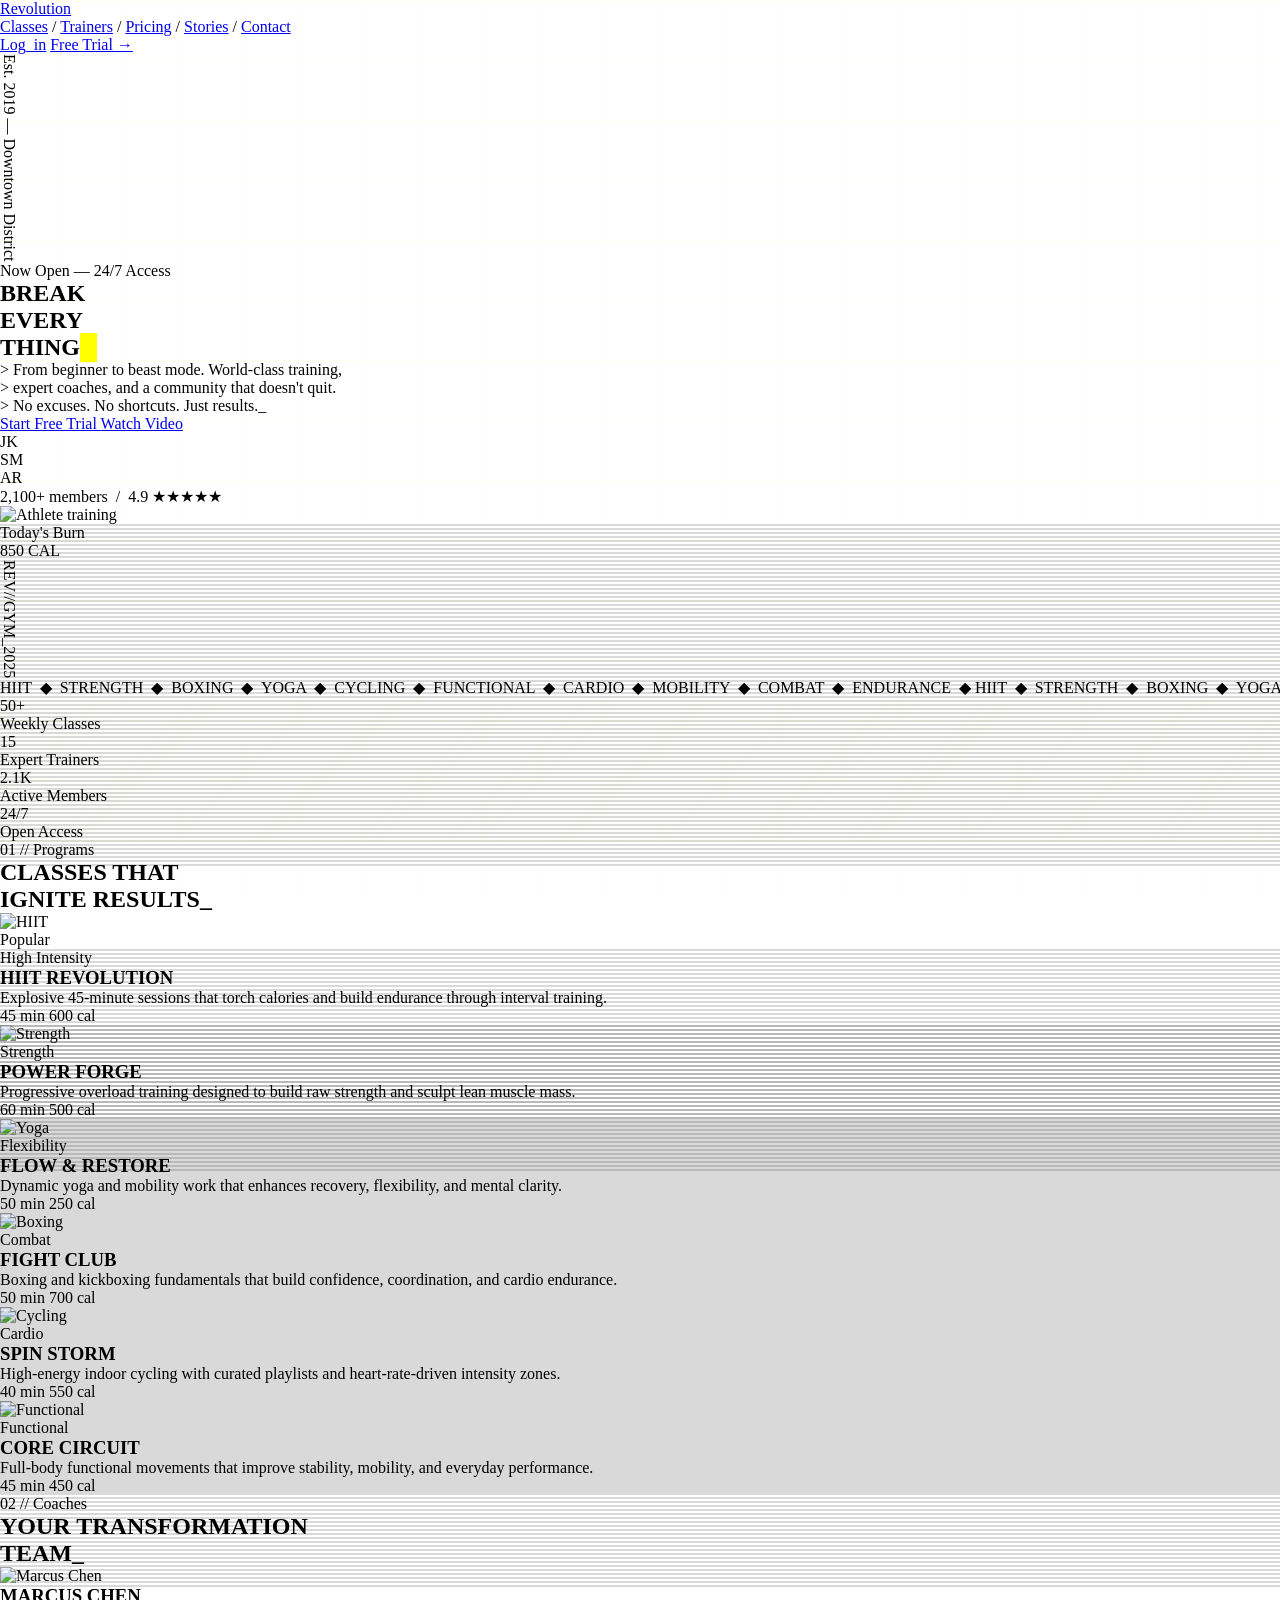
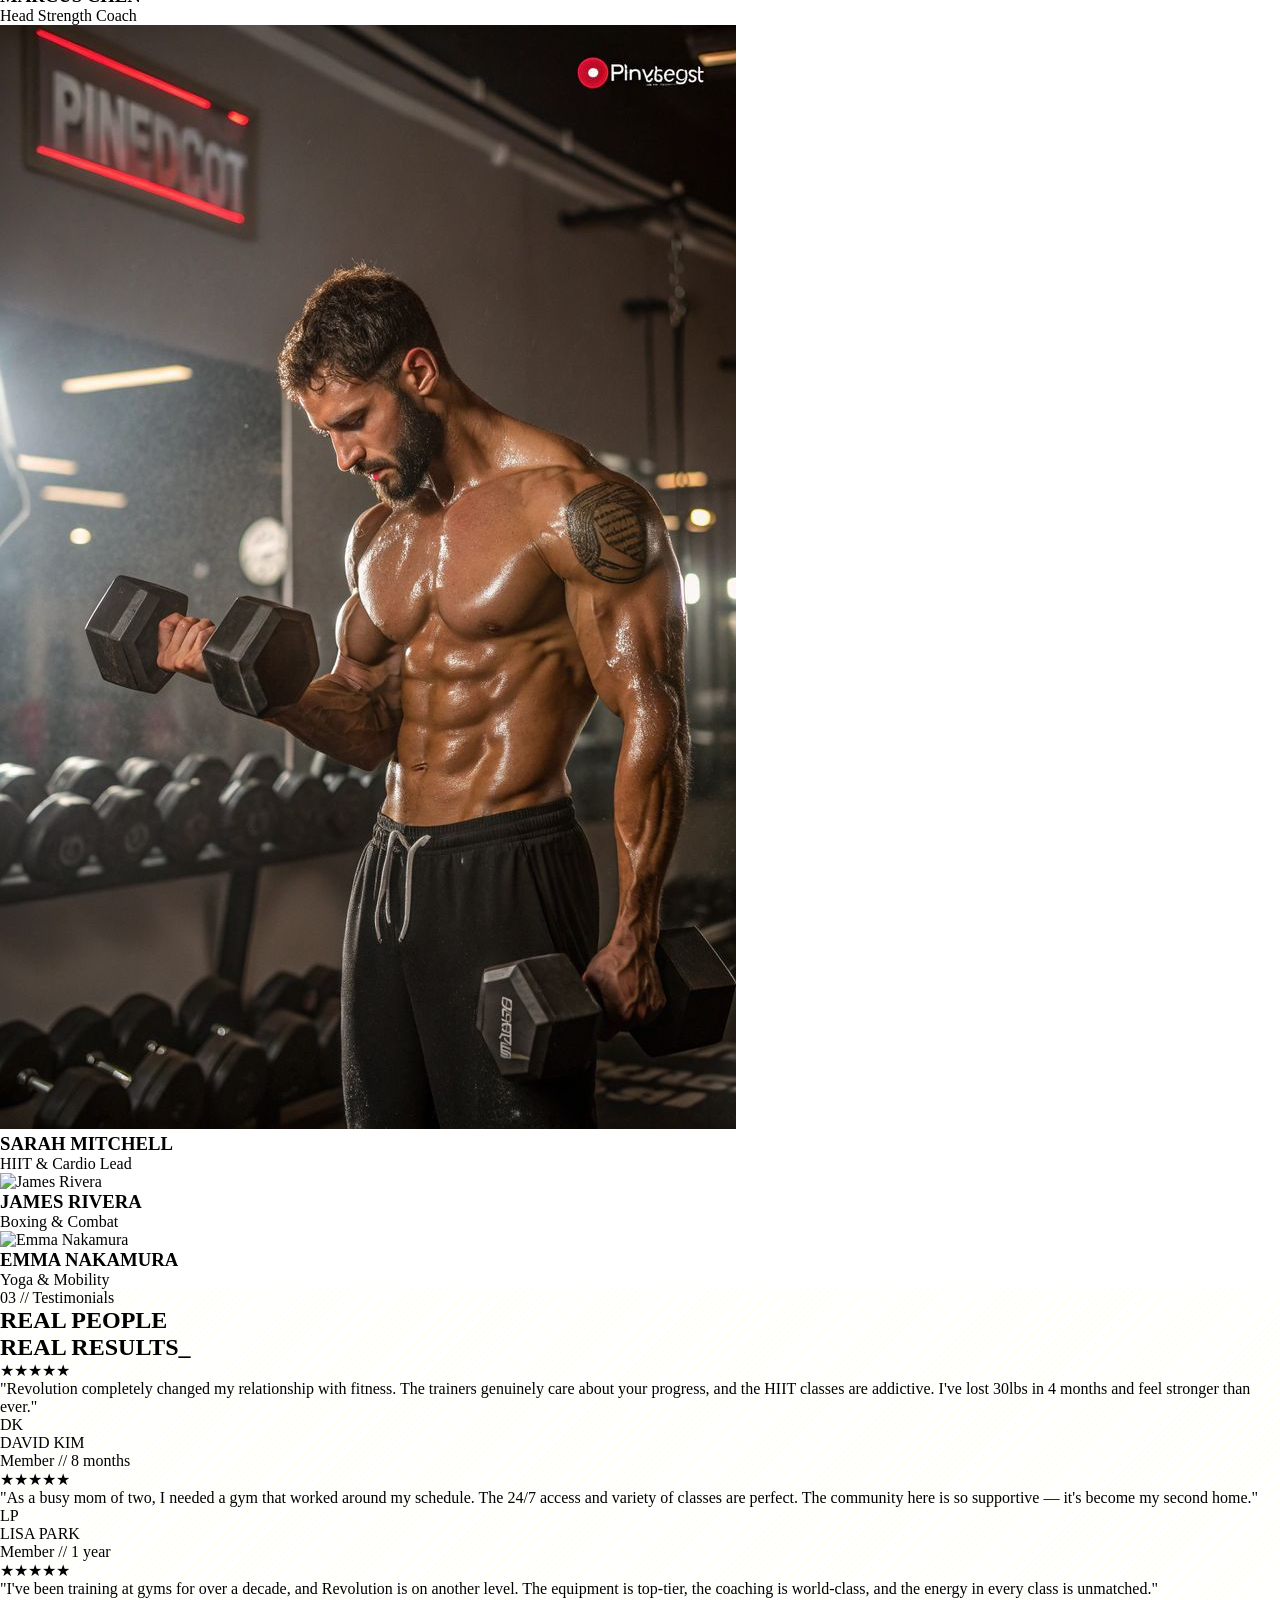
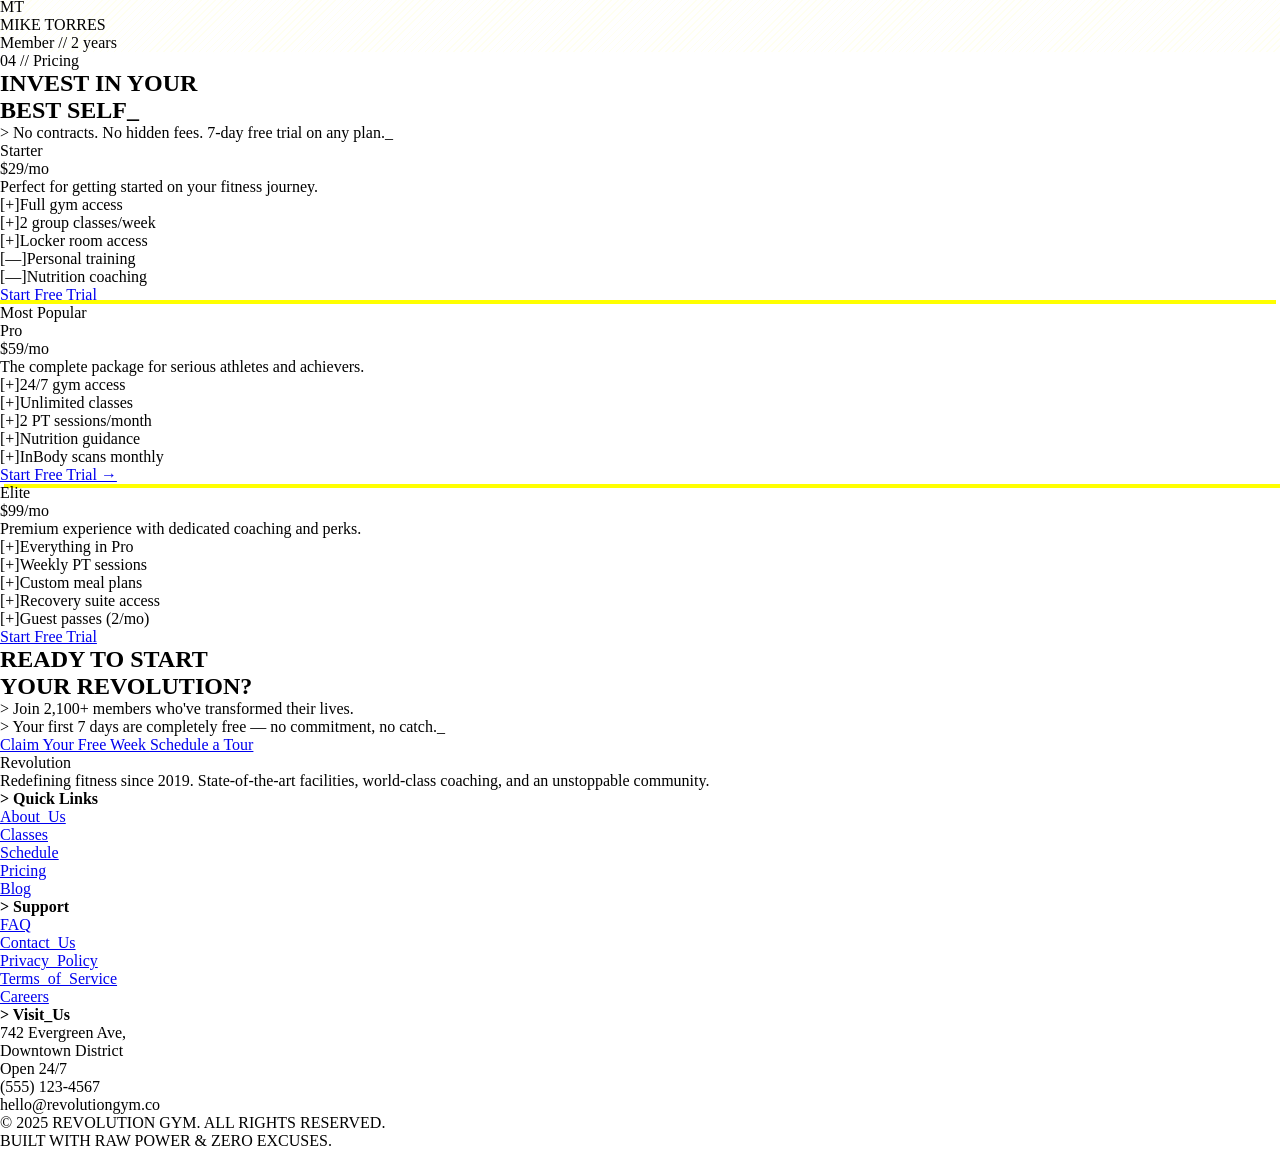
==== index.html @ 2f3276c0 "files pushed" ====
<!DOCTYPE html>
<html lang="en">

<head>
  <meta charset="UTF-8">
  <meta name="viewport" content="width=device-width, initial-scale=1.0">
  <title>REVOLUTION GYM — BREAK EVERYTHING</title>
  <script src="https://cdn.tailwindcss.com"></script>
  <script src="https://code.iconify.design/iconify-icon/1.0.7/iconify-icon.min.js"></script>
  <link href="https://fonts.googleapis.com/css2?family=IBM+Plex+Mono:wght@400;500;600;700&display=swap"
    rel="stylesheet">
  <link href="https://fonts.googleapis.com/css2?family=Archivo:wght@100;200;300;400;500;600;700;800;900&display=swap"
    rel="stylesheet">
  <script>
    tailwind.config = {
      theme: {
        extend: {
          fontFamily: {
            mono: ['"IBM Plex Mono"', 'Courier New', 'monospace'],
            archivo: ['Archivo', 'sans-serif'],
          },
          colors: {
            volt: '#FFFF00',
            voltDim: '#CCCC00',
            pureBlack: '#000000',
            hardWhite: '#FFFFFF',
            greyHard: '#888888',
            greyMid: '#444444',
            greyDark: '#1a1a1a',
            greyDarker: '#111111',
          }
        }
      }
    }
  </script>
  <link rel="stylesheet" href="brutal.css">
</head>

<body>
  <div class="min-h-screen bg-pureBlack font-mono text-hardWhite relative grid-overlay">

    <!-- NAV -->
    <nav class="fixed top-0 left-0 right-0 z-50 bg-pureBlack border-b-2 border-hardWhite">
      <div class="max-w-[1400px] mx-auto px-6 lg:px-8">
        <div class="flex items-center justify-between h-16">
          <a id="nav-logo-link" href="#" class="flex items-center gap-3 anim-slide-r relative z-10">
            <div class="w-8 h-8 bg-volt flex items-center justify-center">
              <iconify-icon icon="lucide:zap" class="text-pureBlack text-lg"></iconify-icon>
            </div>
            <span class="font-bold text-sm tracking-[0.2em] uppercase text-hardWhite">Revolution</span>
          </a>
          <div class="hidden md:flex items-center gap-0 anim-reveal delay-2 relative z-10">
            <a href="#classes"
              class="px-4 py-2 text-xs tracking-[0.15em] uppercase text-greyHard hover:text-volt transition-colors duration-0">Classes</a>
            <span class="text-greyMid">/</span>
            <a href="#trainers"
              class="px-4 py-2 text-xs tracking-[0.15em] uppercase text-greyHard hover:text-volt transition-colors duration-0">Trainers</a>
            <span class="text-greyMid">/</span>
            <a href="#pricing"
              class="px-4 py-2 text-xs tracking-[0.15em] uppercase text-greyHard hover:text-volt transition-colors duration-0">Pricing</a>
            <span class="text-greyMid">/</span>
            <a href="#testimonials"
              class="px-4 py-2 text-xs tracking-[0.15em] uppercase text-greyHard hover:text-volt transition-colors duration-0">Stories</a>
            <span class="text-greyMid">/</span>
            <a href="#contact"
              class="px-4 py-2 text-xs tracking-[0.15em] uppercase text-greyHard hover:text-volt transition-colors duration-0">Contact</a>
          </div>
          <div class="flex items-center gap-4 anim-reveal delay-3 relative z-10">
            <a href="#"
              class="hidden sm:inline text-xs tracking-[0.15em] uppercase text-greyHard hover:text-hardWhite">Log_in</a>
            <a href="enquiry.html"
              class="px-5 py-2 bg-volt text-pureBlack text-xs font-bold tracking-[0.15em] uppercase brutal-hover border-2 border-volt hover:border-hardWhite">Free
              Trial →</a>
          </div>
        </div>
      </div>
    </nav>

    <!-- HERO -->
    <section class="relative min-h-screen flex items-center pt-16 overflow-hidden">
      <div class="absolute top-20 right-0 w-[600px] h-[600px] border border-volt/10 rotate-45 pointer-events-none">
      </div>
      <div class="absolute top-40 right-20 w-[400px] h-[400px] border border-volt/5 rotate-45 pointer-events-none">
      </div>
      <div class="absolute bottom-0 left-0 w-full h-px bg-hardWhite"></div>
      <div class="absolute left-8 top-1/2 -translate-y-1/2 hidden xl:block anim-reveal delay-6 z-10">
        <p class="text-[10px] tracking-[0.3em] uppercase text-greyMid" style="writing-mode: vertical-lr;">Est. 2019 —
          Downtown District</p>
      </div>
      <div class="max-w-[1400px] mx-auto px-6 lg:px-8 w-full relative z-10">
        <div class="grid lg:grid-cols-12 gap-8 items-center min-h-[calc(100vh-64px)] py-16">
          <div class="lg:col-span-7 max-w-2xl">
            <div class="anim-reveal delay-1 inline-flex items-center gap-3 mb-10 border border-greyMid px-4 py-2">
              <span class="w-2 h-2 bg-volt"></span>
              <span class="text-[10px] font-medium text-greyHard tracking-[0.2em] uppercase">Now Open — 24/7
                Access</span>
            </div>
            <h1
              class="font-bold text-5xl md:text-6xl lg:text-[80px] leading-[0.9] tracking-tight mb-8 anim-reveal delay-2">
              BREAK<br><span class="text-volt">EVERY</span><br>THING<span class="cursor-blink"></span></h1>
            <p
              class="text-sm md:text-base text-greyHard leading-relaxed mb-10 max-w-lg anim-reveal delay-3 font-normal">
              &gt; From beginner to beast mode. World-class training,<br>&gt; expert coaches, and a community that
              doesn't quit.<br>&gt; No excuses. No shortcuts. Just results._</p>
            <div class="flex flex-wrap items-center gap-4 mb-16 anim-reveal delay-4">
              <a href="enquiry.html"
                class="group inline-flex items-center gap-3 px-8 py-4 bg-volt text-pureBlack font-bold text-sm tracking-[0.1em] uppercase border-2 border-volt brutal-hover">Start
                Free Trial <iconify-icon icon="lucide:arrow-right" class="text-lg"></iconify-icon></a>
              <a href="#"
                class="inline-flex items-center gap-3 px-8 py-4 bg-pureBlack text-hardWhite font-bold text-sm tracking-[0.1em] uppercase border-2 border-hardWhite brutal-hover"><iconify-icon
                  icon="lucide:play" class="text-lg"></iconify-icon> Watch Video</a>
            </div>
            <div class="anim-reveal delay-5 flex items-center gap-8">
              <div class="flex -space-x-2">
                <div
                  class="w-9 h-9 bg-volt text-pureBlack flex items-center justify-center text-[10px] font-bold border-2 border-pureBlack">
                  JK</div>
                <div
                  class="w-9 h-9 bg-hardWhite text-pureBlack flex items-center justify-center text-[10px] font-bold border-2 border-pureBlack">
                  SM</div>
                <div
                  class="w-9 h-9 bg-greyMid text-hardWhite flex items-center justify-center text-[10px] font-bold border-2 border-pureBlack">
                  AR</div>
              </div>
              <div class="border-l border-greyMid pl-6">
                <p class="text-xs text-greyHard"><span class="text-volt font-bold">2,100+</span> members &nbsp;/&nbsp;
                  <span class="text-hardWhite font-bold">4.9</span> ★★★★★</p>
              </div>
            </div>
          </div>
          <div class="lg:col-span-5 relative hidden lg:block anim-reveal delay-3">
            <div class="relative">
              <div class="relative w-full aspect-[3/4] border-2 border-hardWhite overflow-hidden scanline-img">
                <img src="https://images.unsplash.com/photo-1534438327276-14e5300c3a48?w=600&h=800&fit=crop&crop=center"
                  alt="Athlete training" class="w-full h-full object-cover grayscale contrast-125 brightness-90">
                <div class="absolute inset-0 bg-gradient-to-t from-pureBlack via-transparent to-transparent z-[1]">
                </div>
              </div>
              <div class="absolute -bottom-4 -left-8 bg-pureBlack border-2 border-volt p-5 z-10 anim-reveal delay-7">
                <p class="text-[10px] text-greyHard tracking-[0.2em] uppercase mb-1">Today's Burn</p>
                <p class="font-bold text-2xl text-volt tracking-tight">850 CAL</p>
                <div class="mt-3 h-1 bg-greyDark w-40">
                  <div class="h-full bg-volt w-3/4"></div>
                </div>
              </div>
              <div class="absolute -top-3 -right-3 w-8 h-8 border-t-2 border-r-2 border-volt z-10"></div>
              <div class="absolute -bottom-3 -left-3 w-8 h-8 border-b-2 border-l-2 border-volt z-10"></div>
              <div class="absolute top-6 -right-12 z-10" style="writing-mode: vertical-lr;">
                <p class="text-[9px] tracking-[0.3em] uppercase text-greyMid">REV//GYM_2025</p>
              </div>
            </div>
          </div>
        </div>
      </div>
    </section>

    <!-- MARQUEE -->
    <div class="border-y-2 border-hardWhite py-3 overflow-hidden bg-volt">
      <div class="marquee-track">
        <span class="text-pureBlack text-sm font-bold tracking-[0.2em] uppercase whitespace-nowrap px-8">HIIT
          &nbsp;◆&nbsp; STRENGTH &nbsp;◆&nbsp; BOXING &nbsp;◆&nbsp; YOGA &nbsp;◆&nbsp; CYCLING &nbsp;◆&nbsp; FUNCTIONAL
          &nbsp;◆&nbsp; CARDIO &nbsp;◆&nbsp; MOBILITY &nbsp;◆&nbsp; COMBAT &nbsp;◆&nbsp; ENDURANCE &nbsp;◆&nbsp;</span>
        <span class="text-pureBlack text-sm font-bold tracking-[0.2em] uppercase whitespace-nowrap px-8">HIIT
          &nbsp;◆&nbsp; STRENGTH &nbsp;◆&nbsp; BOXING &nbsp;◆&nbsp; YOGA &nbsp;◆&nbsp; CYCLING &nbsp;◆&nbsp; FUNCTIONAL
          &nbsp;◆&nbsp; CARDIO &nbsp;◆&nbsp; MOBILITY &nbsp;◆&nbsp; COMBAT &nbsp;◆&nbsp; ENDURANCE &nbsp;◆&nbsp;</span>
      </div>
    </div>

    <!-- STATS -->
    <section class="py-16 border-b-2 border-hardWhite stripe-pattern">
      <div class="max-w-[1400px] mx-auto px-6 lg:px-8">
        <div class="grid grid-cols-2 lg:grid-cols-4 gap-0">
          <div class="text-center py-6 border-r border-greyMid reveal-scroll">
            <p class="font-bold text-4xl lg:text-5xl text-volt tracking-tight">50+</p>
            <p class="text-[10px] text-greyHard mt-2 tracking-[0.2em] uppercase">Weekly Classes</p>
          </div>
          <div class="text-center py-6 lg:border-r border-greyMid reveal-scroll" style="transition-delay:0.1s">
            <p class="font-bold text-4xl lg:text-5xl text-hardWhite tracking-tight">15</p>
            <p class="text-[10px] text-greyHard mt-2 tracking-[0.2em] uppercase">Expert Trainers</p>
          </div>
          <div class="text-center py-6 border-r border-greyMid reveal-scroll" style="transition-delay:0.2s">
            <p class="font-bold text-4xl lg:text-5xl text-hardWhite tracking-tight">2.1K</p>
            <p class="text-[10px] text-greyHard mt-2 tracking-[0.2em] uppercase">Active Members</p>
          </div>
          <div class="text-center py-6 reveal-scroll" style="transition-delay:0.3s">
            <p class="font-bold text-4xl lg:text-5xl text-volt tracking-tight">24/7</p>
            <p class="text-[10px] text-greyHard mt-2 tracking-[0.2em] uppercase">Open Access</p>
          </div>
        </div>
      </div>
    </section>

    <!-- CLASSES -->
    <section id="classes" class="py-24 lg:py-32">
      <div class="max-w-[1400px] mx-auto px-6 lg:px-8">
        <div class="mb-16 reveal-scroll">
          <div class="flex items-center gap-4 mb-6">
            <div class="w-12 h-px bg-volt"></div>
            <p class="text-[10px] text-volt font-bold tracking-[0.3em] uppercase">01 // Programs</p>
          </div>
          <h2 class="font-bold text-4xl lg:text-5xl tracking-tight leading-[0.95]">CLASSES THAT<br><span
              class="text-volt">IGNITE RESULTS_</span></h2>
        </div>
        <div class="grid md:grid-cols-2 lg:grid-cols-3 gap-0">
          <div class="card-brutal border border-greyMid p-0 reveal-scroll group">
            <div class="relative h-48 overflow-hidden scanline-img"><img
                src="https://images.unsplash.com/photo-1534258936925-c58bed479fcb?w=500&h=300&fit=crop" alt="HIIT"
                class="w-full h-full object-cover grayscale group-hover:grayscale-0 transition-all duration-300 contrast-110">
              <div
                class="absolute top-0 left-0 bg-volt text-pureBlack text-[9px] font-bold tracking-[0.2em] uppercase px-3 py-1.5 z-10">
                Popular</div>
            </div>
            <div class="p-6">
              <div class="flex items-center gap-2 mb-3"><iconify-icon icon="lucide:zap"
                  class="text-volt text-sm"></iconify-icon><span
                  class="text-[10px] text-greyHard tracking-[0.15em] uppercase">High Intensity</span></div>
              <h3 class="font-bold text-lg tracking-tight mb-2">HIIT REVOLUTION</h3>
              <p class="text-xs text-greyHard leading-relaxed mb-5">Explosive 45-minute sessions that torch calories and
                build endurance through interval training.</p>
              <div class="flex items-center justify-between">
                <div class="flex items-center gap-4 text-[10px] text-greyMid"><span
                    class="flex items-center gap-1"><iconify-icon icon="lucide:clock" class="text-xs"></iconify-icon> 45
                    min</span><span class="flex items-center gap-1"><iconify-icon icon="lucide:flame"
                      class="text-xs"></iconify-icon> 600 cal</span></div><span
                  class="card-arrow w-7 h-7 border border-greyMid flex items-center justify-center"><iconify-icon
                    icon="lucide:arrow-right" class="text-xs"></iconify-icon></span>
              </div>
            </div>
          </div>
          <div class="card-brutal border border-greyMid p-0 reveal-scroll group" style="transition-delay:0.05s">
            <div class="relative h-48 overflow-hidden scanline-img"><img
                src="https://images.unsplash.com/photo-1517963879433-6ad2b056d712?w=500&h=300&fit=crop" alt="Strength"
                class="w-full h-full object-cover grayscale group-hover:grayscale-0 transition-all duration-300 contrast-110">
            </div>
            <div class="p-6">
              <div class="flex items-center gap-2 mb-3"><iconify-icon icon="lucide:dumbbell"
                  class="text-volt text-sm"></iconify-icon><span
                  class="text-[10px] text-greyHard tracking-[0.15em] uppercase">Strength</span></div>
              <h3 class="font-bold text-lg tracking-tight mb-2">POWER FORGE</h3>
              <p class="text-xs text-greyHard leading-relaxed mb-5">Progressive overload training designed to build raw
                strength and sculpt lean muscle mass.</p>
              <div class="flex items-center justify-between">
                <div class="flex items-center gap-4 text-[10px] text-greyMid"><span
                    class="flex items-center gap-1"><iconify-icon icon="lucide:clock" class="text-xs"></iconify-icon> 60
                    min</span><span class="flex items-center gap-1"><iconify-icon icon="lucide:flame"
                      class="text-xs"></iconify-icon> 500 cal</span></div><span
                  class="card-arrow w-7 h-7 border border-greyMid flex items-center justify-center"><iconify-icon
                    icon="lucide:arrow-right" class="text-xs"></iconify-icon></span>
              </div>
            </div>
          </div>
          <div class="card-brutal border border-greyMid p-0 reveal-scroll group" style="transition-delay:0.1s">
            <div class="relative h-48 overflow-hidden scanline-img"><img
                src="https://images.unsplash.com/photo-1518611012118-696072aa579a?w=500&h=300&fit=crop" alt="Yoga"
                class="w-full h-full object-cover grayscale group-hover:grayscale-0 transition-all duration-300 contrast-110">
            </div>
            <div class="p-6">
              <div class="flex items-center gap-2 mb-3"><iconify-icon icon="lucide:leaf"
                  class="text-volt text-sm"></iconify-icon><span
                  class="text-[10px] text-greyHard tracking-[0.15em] uppercase">Flexibility</span></div>
              <h3 class="font-bold text-lg tracking-tight mb-2">FLOW &amp; RESTORE</h3>
              <p class="text-xs text-greyHard leading-relaxed mb-5">Dynamic yoga and mobility work that enhances
                recovery, flexibility, and mental clarity.</p>
              <div class="flex items-center justify-between">
                <div class="flex items-center gap-4 text-[10px] text-greyMid"><span
                    class="flex items-center gap-1"><iconify-icon icon="lucide:clock" class="text-xs"></iconify-icon> 50
                    min</span><span class="flex items-center gap-1"><iconify-icon icon="lucide:flame"
                      class="text-xs"></iconify-icon> 250 cal</span></div><span
                  class="card-arrow w-7 h-7 border border-greyMid flex items-center justify-center"><iconify-icon
                    icon="lucide:arrow-right" class="text-xs"></iconify-icon></span>
              </div>
            </div>
          </div>
          <div class="card-brutal border border-greyMid p-0 reveal-scroll group" style="transition-delay:0.05s">
            <div class="relative h-48 overflow-hidden scanline-img"><img
                src="https://images.unsplash.com/photo-1549576490-b0b4831ef60a?w=500&h=300&fit=crop" alt="Boxing"
                class="w-full h-full object-cover grayscale group-hover:grayscale-0 transition-all duration-300 contrast-110">
            </div>
            <div class="p-6">
              <div class="flex items-center gap-2 mb-3"><iconify-icon icon="lucide:swords"
                  class="text-volt text-sm"></iconify-icon><span
                  class="text-[10px] text-greyHard tracking-[0.15em] uppercase">Combat</span></div>
              <h3 class="font-bold text-lg tracking-tight mb-2">FIGHT CLUB</h3>
              <p class="text-xs text-greyHard leading-relaxed mb-5">Boxing and kickboxing fundamentals that build
                confidence, coordination, and cardio endurance.</p>
              <div class="flex items-center justify-between">
                <div class="flex items-center gap-4 text-[10px] text-greyMid"><span
                    class="flex items-center gap-1"><iconify-icon icon="lucide:clock" class="text-xs"></iconify-icon> 50
                    min</span><span class="flex items-center gap-1"><iconify-icon icon="lucide:flame"
                      class="text-xs"></iconify-icon> 700 cal</span></div><span
                  class="card-arrow w-7 h-7 border border-greyMid flex items-center justify-center"><iconify-icon
                    icon="lucide:arrow-right" class="text-xs"></iconify-icon></span>
              </div>
            </div>
          </div>
          <div class="card-brutal border border-greyMid p-0 reveal-scroll group" style="transition-delay:0.1s">
            <div class="relative h-48 overflow-hidden scanline-img"><img
                src="https://images.unsplash.com/photo-1571019614242-c5c5dee9f50b?w=500&h=300&fit=crop" alt="Cycling"
                class="w-full h-full object-cover grayscale group-hover:grayscale-0 transition-all duration-300 contrast-110">
            </div>
            <div class="p-6">
              <div class="flex items-center gap-2 mb-3"><iconify-icon icon="lucide:bike"
                  class="text-volt text-sm"></iconify-icon><span
                  class="text-[10px] text-greyHard tracking-[0.15em] uppercase">Cardio</span></div>
              <h3 class="font-bold text-lg tracking-tight mb-2">SPIN STORM</h3>
              <p class="text-xs text-greyHard leading-relaxed mb-5">High-energy indoor cycling with curated playlists
                and heart-rate-driven intensity zones.</p>
              <div class="flex items-center justify-between">
                <div class="flex items-center gap-4 text-[10px] text-greyMid"><span
                    class="flex items-center gap-1"><iconify-icon icon="lucide:clock" class="text-xs"></iconify-icon> 40
                    min</span><span class="flex items-center gap-1"><iconify-icon icon="lucide:flame"
                      class="text-xs"></iconify-icon> 550 cal</span></div><span
                  class="card-arrow w-7 h-7 border border-greyMid flex items-center justify-center"><iconify-icon
                    icon="lucide:arrow-right" class="text-xs"></iconify-icon></span>
              </div>
            </div>
          </div>
          <div class="card-brutal border border-greyMid p-0 reveal-scroll group" style="transition-delay:0.15s">
            <div class="relative h-48 overflow-hidden scanline-img"><img
                src="https://images.unsplash.com/photo-1599058945522-28d584b6f0ff?w=500&h=300&fit=crop" alt="Functional"
                class="w-full h-full object-cover grayscale group-hover:grayscale-0 transition-all duration-300 contrast-110">
            </div>
            <div class="p-6">
              <div class="flex items-center gap-2 mb-3"><iconify-icon icon="lucide:target"
                  class="text-volt text-sm"></iconify-icon><span
                  class="text-[10px] text-greyHard tracking-[0.15em] uppercase">Functional</span></div>
              <h3 class="font-bold text-lg tracking-tight mb-2">CORE CIRCUIT</h3>
              <p class="text-xs text-greyHard leading-relaxed mb-5">Full-body functional movements that improve
                stability, mobility, and everyday performance.</p>
              <div class="flex items-center justify-between">
                <div class="flex items-center gap-4 text-[10px] text-greyMid"><span
                    class="flex items-center gap-1"><iconify-icon icon="lucide:clock" class="text-xs"></iconify-icon> 45
                    min</span><span class="flex items-center gap-1"><iconify-icon icon="lucide:flame"
                      class="text-xs"></iconify-icon> 450 cal</span></div><span
                  class="card-arrow w-7 h-7 border border-greyMid flex items-center justify-center"><iconify-icon
                    icon="lucide:arrow-right" class="text-xs"></iconify-icon></span>
              </div>
            </div>
          </div>
        </div>
      </div>
    </section>

    <!-- TRAINERS -->
    <section id="trainers" class="py-24 lg:py-32 border-t-2 border-hardWhite">
      <div class="max-w-[1400px] mx-auto px-6 lg:px-8">
        <div class="text-center mb-16 reveal-scroll">
          <div class="flex items-center justify-center gap-4 mb-6">
            <div class="w-12 h-px bg-volt"></div>
            <p class="text-[10px] text-volt font-bold tracking-[0.3em] uppercase">02 // Coaches</p>
            <div class="w-12 h-px bg-volt"></div>
          </div>
          <h2 class="font-bold text-4xl lg:text-5xl tracking-tight leading-[0.95]">YOUR TRANSFORMATION<br><span
              class="text-volt">TEAM_</span></h2>
        </div>
        <div class="grid md:grid-cols-2 lg:grid-cols-4 gap-0">
          <div class="trainer-brutal border border-greyMid reveal-scroll group">
            <div class="relative h-80 overflow-hidden"><img
                src="https://images.unsplash.com/photo-1567013127542-490d757e51fc?w=400&h=500&fit=crop"
                alt="Marcus Chen"
                class="w-full h-full object-cover grayscale group-hover:grayscale-0 transition-all duration-300 contrast-110">
              <div class="absolute inset-0 bg-gradient-to-t from-pureBlack via-pureBlack/40 to-transparent"></div>
              <div class="absolute bottom-0 left-0 right-0 p-5">
                <h3 class="trainer-name inline font-bold text-base tracking-tight px-1">MARCUS CHEN</h3>
                <p class="text-[10px] text-volt tracking-[0.15em] uppercase mt-2">Head Strength Coach</p>
              </div>
            </div>
          </div>
          <div class="trainer-brutal border border-greyMid reveal-scroll group" style="transition-delay:0.05s">
            <div class="relative h-80 overflow-hidden"><img src=temp.jpg alt="Sarah Mitchell"
                class="w-full h-full object-cover grayscale group-hover:grayscale-0 transition-all duration-300 contrast-110">
              <div class="absolute inset-0 bg-gradient-to-t from-pureBlack via-pureBlack/40 to-transparent"></div>
              <div class="absolute bottom-0 left-0 right-0 p-5">
                <h3 class="trainer-name inline font-bold text-base tracking-tight px-1">SARAH MITCHELL</h3>
                <p class="text-[10px] text-volt tracking-[0.15em] uppercase mt-2">HIIT &amp; Cardio Lead</p>
              </div>
            </div>
          </div>
          <div class="trainer-brutal border border-greyMid reveal-scroll group" style="transition-delay:0.1s">
            <div class="relative h-80 overflow-hidden"><img
                src="https://images.unsplash.com/photo-1583454110551-21f2fa2afe61?w=400&h=500&fit=crop"
                alt="James Rivera"
                class="w-full h-full object-cover grayscale group-hover:grayscale-0 transition-all duration-300 contrast-110">
              <div class="absolute inset-0 bg-gradient-to-t from-pureBlack via-pureBlack/40 to-transparent"></div>
              <div class="absolute bottom-0 left-0 right-0 p-5">
                <h3 class="trainer-name inline font-bold text-base tracking-tight px-1">JAMES RIVERA</h3>
                <p class="text-[10px] text-volt tracking-[0.15em] uppercase mt-2">Boxing &amp; Combat</p>
              </div>
            </div>
          </div>
          <div class="trainer-brutal border border-greyMid reveal-scroll group" style="transition-delay:0.15s">
            <div class="relative h-80 overflow-hidden"><img
                src="https://images.unsplash.com/photo-1594381898411-846e7d193883?w=400&h=500&fit=crop"
                alt="Emma Nakamura"
                class="w-full h-full object-cover grayscale group-hover:grayscale-0 transition-all duration-300 contrast-110">
              <div class="absolute inset-0 bg-gradient-to-t from-pureBlack via-pureBlack/40 to-transparent"></div>
              <div class="absolute bottom-0 left-0 right-0 p-5">
                <h3 class="trainer-name inline font-bold text-base tracking-tight px-1">EMMA NAKAMURA</h3>
                <p class="text-[10px] text-volt tracking-[0.15em] uppercase mt-2">Yoga &amp; Mobility</p>
              </div>
            </div>
          </div>
        </div>
      </div>
    </section>

    <!-- TESTIMONIALS -->
    <section id="testimonials" class="py-24 lg:py-32 border-t-2 border-hardWhite stripe-pattern">
      <div class="max-w-[1400px] mx-auto px-6 lg:px-8">
        <div class="text-center mb-16 reveal-scroll">
          <div class="flex items-center justify-center gap-4 mb-6">
            <div class="w-12 h-px bg-volt"></div>
            <p class="text-[10px] text-volt font-bold tracking-[0.3em] uppercase">03 // Testimonials</p>
            <div class="w-12 h-px bg-volt"></div>
          </div>
          <h2 class="font-bold text-4xl lg:text-5xl tracking-tight leading-[0.95]">REAL PEOPLE<br><span
              class="text-volt">REAL RESULTS_</span></h2>
        </div>
        <div class="grid md:grid-cols-3 gap-0">
          <div class="border border-greyMid p-8 reveal-scroll card-brutal">
            <div class="text-volt text-xs mb-5 tracking-widest">★★★★★</div>
            <p class="text-sm text-greyHard leading-relaxed mb-8">"Revolution completely changed my relationship with
              fitness. The trainers genuinely care about your progress, and the HIIT classes are addictive. <span
                class="text-hardWhite font-bold">I've lost 30lbs in 4 months</span> and feel stronger than ever."</p>
            <div class="border-t border-greyMid pt-5 flex items-center gap-3">
              <div class="w-10 h-10 bg-volt text-pureBlack flex items-center justify-center font-bold text-xs">DK</div>
              <div>
                <p class="font-bold text-sm">DAVID KIM</p>
                <p class="text-[10px] text-greyMid tracking-[0.1em] uppercase">Member // 8 months</p>
              </div>
            </div>
          </div>
          <div class="border border-greyMid p-8 reveal-scroll card-brutal" style="transition-delay:0.05s">
            <div class="text-volt text-xs mb-5 tracking-widest">★★★★★</div>
            <p class="text-sm text-greyHard leading-relaxed mb-8">"As a busy mom of two, I needed a gym that worked
              around my schedule. The 24/7 access and variety of classes are perfect. <span
                class="text-hardWhite font-bold">The community here is so supportive</span> — it's become my second
              home."</p>
            <div class="border-t border-greyMid pt-5 flex items-center gap-3">
              <div class="w-10 h-10 bg-hardWhite text-pureBlack flex items-center justify-center font-bold text-xs">LP
              </div>
              <div>
                <p class="font-bold text-sm">LISA PARK</p>
                <p class="text-[10px] text-greyMid tracking-[0.1em] uppercase">Member // 1 year</p>
              </div>
            </div>
          </div>
          <div class="border border-greyMid p-8 reveal-scroll card-brutal" style="transition-delay:0.1s">
            <div class="text-volt text-xs mb-5 tracking-widest">★★★★★</div>
            <p class="text-sm text-greyHard leading-relaxed mb-8">"I've been training at gyms for over a decade, and
              Revolution is on another level. <span class="text-hardWhite font-bold">The equipment is top-tier, the
                coaching is world-class</span>, and the energy in every class is unmatched."</p>
            <div class="border-t border-greyMid pt-5 flex items-center gap-3">
              <div class="w-10 h-10 bg-volt text-pureBlack flex items-center justify-center font-bold text-xs">MT</div>
              <div>
                <p class="font-bold text-sm">MIKE TORRES</p>
                <p class="text-[10px] text-greyMid tracking-[0.1em] uppercase">Member // 2 years</p>
              </div>
            </div>
          </div>
        </div>
      </div>
    </section>

    <!-- PRICING -->
    <section id="pricing" class="py-24 lg:py-32 border-t-2 border-hardWhite">
      <div class="max-w-[1400px] mx-auto px-6 lg:px-8">
        <div class="text-center mb-16 reveal-scroll">
          <div class="flex items-center justify-center gap-4 mb-6">
            <div class="w-12 h-px bg-volt"></div>
            <p class="text-[10px] text-volt font-bold tracking-[0.3em] uppercase">04 // Pricing</p>
            <div class="w-12 h-px bg-volt"></div>
          </div>
          <h2 class="font-bold text-4xl lg:text-5xl tracking-tight leading-[0.95]">INVEST IN YOUR<br><span
              class="text-volt">BEST SELF_</span></h2>
          <p class="text-sm text-greyHard mt-4">&gt; No contracts. No hidden fees. 7-day free trial on any plan._</p>
        </div>
        <div class="grid md:grid-cols-3 gap-0 max-w-5xl mx-auto">
          <div class="border border-greyMid p-8 flex flex-col reveal-scroll card-brutal">
            <div class="mb-6">
              <p class="text-[10px] font-bold text-greyMid tracking-[0.2em] uppercase mb-3">Starter</p>
              <div class="flex items-baseline gap-1"><span class="font-bold text-5xl tracking-tight">$29</span><span
                  class="text-greyMid text-sm">/mo</span></div>
            </div>
            <p class="text-xs text-greyHard mb-8">Perfect for getting started on your fitness journey.</p>
            <ul class="space-y-3 mb-10 flex-1">
              <li class="flex items-center gap-3 text-xs"><span class="text-volt font-bold">[+]</span><span
                  class="text-greyHard">Full gym access</span></li>
              <li class="flex items-center gap-3 text-xs"><span class="text-volt font-bold">[+]</span><span
                  class="text-greyHard">2 group classes/week</span></li>
              <li class="flex items-center gap-3 text-xs"><span class="text-volt font-bold">[+]</span><span
                  class="text-greyHard">Locker room access</span></li>
              <li class="flex items-center gap-3 text-xs"><span class="text-greyMid font-bold">[—]</span><span
                  class="text-greyMid">Personal training</span></li>
              <li class="flex items-center gap-3 text-xs"><span class="text-greyMid font-bold">[—]</span><span
                  class="text-greyMid">Nutrition coaching</span></li>
            </ul>
            <a href="enquiry.html"
              class="block text-center px-6 py-3.5 border-2 border-greyMid text-sm font-bold tracking-[0.1em] uppercase brutal-hover">Start
              Free Trial</a>
          </div>
          <div class="relative border-2 border-volt p-8 flex flex-col reveal-scroll popular-hard bg-greyDarker"
            style="transition-delay:0.05s">
            <div class="absolute -top-px left-0 right-0 h-1 bg-volt"></div>
            <div
              class="absolute -top-8 left-1/2 -translate-x-1/2 bg-volt text-pureBlack text-[9px] font-bold tracking-[0.2em] uppercase px-4 py-1.5">
              Most Popular</div>
            <div class="mb-6">
              <p class="text-[10px] font-bold text-volt tracking-[0.2em] uppercase mb-3">Pro</p>
              <div class="flex items-baseline gap-1"><span
                  class="font-bold text-5xl tracking-tight text-volt">$59</span><span
                  class="text-greyMid text-sm">/mo</span></div>
            </div>
            <p class="text-xs text-greyHard mb-8">The complete package for serious athletes and achievers.</p>
            <ul class="space-y-3 mb-10 flex-1">
              <li class="flex items-center gap-3 text-xs"><span class="text-volt font-bold">[+]</span><span
                  class="text-greyHard">24/7 gym access</span></li>
              <li class="flex items-center gap-3 text-xs"><span class="text-volt font-bold">[+]</span><span
                  class="text-greyHard">Unlimited classes</span></li>
              <li class="flex items-center gap-3 text-xs"><span class="text-volt font-bold">[+]</span><span
                  class="text-greyHard">2 PT sessions/month</span></li>
              <li class="flex items-center gap-3 text-xs"><span class="text-volt font-bold">[+]</span><span
                  class="text-greyHard">Nutrition guidance</span></li>
              <li class="flex items-center gap-3 text-xs"><span class="text-volt font-bold">[+]</span><span
                  class="text-greyHard">InBody scans monthly</span></li>
            </ul>
            <a href="enquiry.html"
              class="block text-center px-6 py-3.5 bg-volt text-pureBlack border-2 border-volt text-sm font-bold tracking-[0.1em] uppercase brutal-hover">Start
              Free Trial →</a>
          </div>
          <div class="border border-greyMid p-8 flex flex-col reveal-scroll card-brutal" style="transition-delay:0.1s">
            <div class="mb-6">
              <p class="text-[10px] font-bold text-greyMid tracking-[0.2em] uppercase mb-3">Elite</p>
              <div class="flex items-baseline gap-1"><span class="font-bold text-5xl tracking-tight">$99</span><span
                  class="text-greyMid text-sm">/mo</span></div>
            </div>
            <p class="text-xs text-greyHard mb-8">Premium experience with dedicated coaching and perks.</p>
            <ul class="space-y-3 mb-10 flex-1">
              <li class="flex items-center gap-3 text-xs"><span class="text-volt font-bold">[+]</span><span
                  class="text-greyHard">Everything in Pro</span></li>
              <li class="flex items-center gap-3 text-xs"><span class="text-volt font-bold">[+]</span><span
                  class="text-greyHard">Weekly PT sessions</span></li>
              <li class="flex items-center gap-3 text-xs"><span class="text-volt font-bold">[+]</span><span
                  class="text-greyHard">Custom meal plans</span></li>
              <li class="flex items-center gap-3 text-xs"><span class="text-volt font-bold">[+]</span><span
                  class="text-greyHard">Recovery suite access</span></li>
              <li class="flex items-center gap-3 text-xs"><span class="text-volt font-bold">[+]</span><span
                  class="text-greyHard">Guest passes (2/mo)</span></li>
            </ul>
            <a href="enquiry.html"
              class="block text-center px-6 py-3.5 border-2 border-greyMid text-sm font-bold tracking-[0.1em] uppercase brutal-hover">Start
              Free Trial</a>
          </div>
        </div>
      </div>
    </section>

    <!-- CTA -->
    <section id="contact" class="py-24 lg:py-32 border-t-2 border-hardWhite">
      <div class="max-w-[1400px] mx-auto px-6 lg:px-8">
        <div class="relative border-2 border-volt p-12 lg:p-20 reveal-scroll">
          <div class="absolute -top-2 -left-2 w-6 h-6 border-t-4 border-l-4 border-volt"></div>
          <div class="absolute -top-2 -right-2 w-6 h-6 border-t-4 border-r-4 border-volt"></div>
          <div class="absolute -bottom-2 -left-2 w-6 h-6 border-b-4 border-l-4 border-volt"></div>
          <div class="absolute -bottom-2 -right-2 w-6 h-6 border-b-4 border-r-4 border-volt"></div>
          <div class="text-center">
            <h2 class="font-bold text-3xl lg:text-6xl tracking-tight mb-4">READY TO START<br>YOUR <span
                class="text-volt">REVOLUTION</span>?</h2>
            <p class="text-sm text-greyHard max-w-xl mx-auto mb-10">&gt; Join 2,100+ members who've transformed their
              lives.<br>&gt; Your first 7 days are completely free — no commitment, no catch._</p>
            <div class="flex flex-wrap items-center justify-center gap-4">
              <a href="enquiry.html"
                class="inline-flex items-center gap-3 px-10 py-4 bg-volt text-pureBlack font-bold text-sm tracking-[0.1em] uppercase border-2 border-volt brutal-hover">Claim
                Your Free Week <iconify-icon icon="lucide:arrow-right" class="text-lg"></iconify-icon></a>
              <a href="#"
                class="inline-flex items-center gap-3 px-10 py-4 bg-pureBlack text-hardWhite font-bold text-sm tracking-[0.1em] uppercase border-2 border-hardWhite brutal-hover"><iconify-icon
                  icon="lucide:calendar" class="text-lg"></iconify-icon> Schedule a Tour</a>
            </div>
          </div>
        </div>
      </div>
    </section>

    <!-- FOOTER -->
    <footer class="border-t-2 border-hardWhite py-16">
      <div class="max-w-[1400px] mx-auto px-6 lg:px-8">
        <div class="grid md:grid-cols-2 lg:grid-cols-4 gap-10 mb-12">
          <div>
            <div class="flex items-center gap-3 mb-5">
              <div class="w-8 h-8 bg-volt flex items-center justify-center"><iconify-icon icon="lucide:zap"
                  class="text-pureBlack text-lg"></iconify-icon></div><span
                class="font-bold text-sm tracking-[0.2em] uppercase">Revolution</span>
            </div>
            <p class="text-xs text-greyMid leading-relaxed mb-5">Redefining fitness since 2019. State-of-the-art
              facilities, world-class coaching, and an unstoppable community.</p>
            <div class="flex gap-2">
              <a href="#"
                class="w-8 h-8 border border-greyMid flex items-center justify-center brutal-hover"><iconify-icon
                  icon="lucide:instagram" class="text-xs"></iconify-icon></a>
              <a href="#"
                class="w-8 h-8 border border-greyMid flex items-center justify-center brutal-hover"><iconify-icon
                  icon="lucide:twitter" class="text-xs"></iconify-icon></a>
              <a href="#"
                class="w-8 h-8 border border-greyMid flex items-center justify-center brutal-hover"><iconify-icon
                  icon="lucide:youtube" class="text-xs"></iconify-icon></a>
              <a href="#"
                class="w-8 h-8 border border-greyMid flex items-center justify-center brutal-hover"><iconify-icon
                  icon="lucide:music" class="text-xs"></iconify-icon></a>
            </div>
          </div>
          <div>
            <h4 class="font-bold text-[10px] tracking-[0.2em] uppercase mb-5 text-volt">&gt; Quick Links</h4>
            <ul class="space-y-2.5">
              <li><a href="#" class="text-xs text-greyMid hover:text-volt transition-colors duration-0">About_Us</a>
              </li>
              <li><a href="#classes"
                  class="text-xs text-greyMid hover:text-volt transition-colors duration-0">Classes</a></li>
              <li><a href="#" class="text-xs text-greyMid hover:text-volt transition-colors duration-0">Schedule</a>
              </li>
              <li><a href="#pricing"
                  class="text-xs text-greyMid hover:text-volt transition-colors duration-0">Pricing</a></li>
              <li><a href="#" class="text-xs text-greyMid hover:text-volt transition-colors duration-0">Blog</a></li>
            </ul>
          </div>
          <div>
            <h4 class="font-bold text-[10px] tracking-[0.2em] uppercase mb-5 text-volt">&gt; Support</h4>
            <ul class="space-y-2.5">
              <li><a href="#" class="text-xs text-greyMid hover:text-volt transition-colors duration-0">FAQ</a></li>
              <li><a href="#" class="text-xs text-greyMid hover:text-volt transition-colors duration-0">Contact_Us</a>
              </li>
              <li><a href="#"
                  class="text-xs text-greyMid hover:text-volt transition-colors duration-0">Privacy_Policy</a></li>
              <li><a href="#"
                  class="text-xs text-greyMid hover:text-volt transition-colors duration-0">Terms_of_Service</a></li>
              <li><a href="#" class="text-xs text-greyMid hover:text-volt transition-colors duration-0">Careers</a></li>
            </ul>
          </div>
          <div>
            <h4 class="font-bold text-[10px] tracking-[0.2em] uppercase mb-5 text-volt">&gt; Visit_Us</h4>
            <ul class="space-y-3 text-xs text-greyMid">
              <li class="flex items-start gap-2.5"><iconify-icon icon="lucide:map-pin"
                  class="text-volt mt-0.5 flex-shrink-0"></iconify-icon><span>742 Evergreen Ave,<br>Downtown
                  District</span></li>
              <li class="flex items-center gap-2.5"><iconify-icon icon="lucide:clock"
                  class="text-volt flex-shrink-0"></iconify-icon><span>Open 24/7</span></li>
              <li class="flex items-center gap-2.5"><iconify-icon icon="lucide:phone"
                  class="text-volt flex-shrink-0"></iconify-icon><span>(555) 123-4567</span></li>
              <li class="flex items-center gap-2.5"><iconify-icon icon="lucide:mail"
                  class="text-volt flex-shrink-0"></iconify-icon><span>hello@revolutiongym.co</span></li>
            </ul>
          </div>
        </div>
        <div class="pt-8 border-t border-greyMid flex flex-col sm:flex-row items-center justify-between gap-4">
          <p class="text-[10px] text-greyMid tracking-[0.1em]">&copy; 2025 REVOLUTION GYM. ALL RIGHTS RESERVED.</p>
          <p class="text-[10px] text-greyMid tracking-[0.1em]">BUILT WITH RAW POWER &amp; ZERO EXCUSES.</p>
        </div>
      </div>
    </footer>

  </div>
  <script>
    const observer = new IntersectionObserver((entries) => {
      entries.forEach((entry) => { if (entry.isIntersecting) { entry.target.classList.add('visible'); } });
    }, { threshold: 0.08, rootMargin: '0px 0px -40px 0px' });
    document.querySelectorAll('.reveal-scroll').forEach(el => observer.observe(el));
  </script>
</body>

</html>
---- brutal.css ----
* { margin: 0; padding: 0; box-sizing: border-box; }
html { scroll-behavior: smooth; }
::selection { background: #FFFF00; color: #000000; }
::-webkit-scrollbar { width: 6px; }
::-webkit-scrollbar-track { background: #000; }
::-webkit-scrollbar-thumb { background: #FFFF00; }

@keyframes hardReveal { from { opacity: 0; transform: translateY(30px); } to { opacity: 1; transform: translateY(0); } }
@keyframes hardSlideRight { from { opacity: 0; transform: translateX(-40px); } to { opacity: 1; transform: translateX(0); } }
@keyframes blink { 0%, 100% { opacity: 1; } 50% { opacity: 0; } }
@keyframes marquee { 0% { transform: translateX(0); } 100% { transform: translateX(-50%); } }
@keyframes scanline { 0% { top: -100%; } 100% { top: 100%; } }

.anim-reveal { animation: hardReveal 0.5s cubic-bezier(0,0,0.2,1) forwards; opacity: 0; }
.anim-slide-r { animation: hardSlideRight 0.5s cubic-bezier(0,0,0.2,1) forwards; opacity: 0; }
.delay-1 { animation-delay: 0.1s; } .delay-2 { animation-delay: 0.2s; } .delay-3 { animation-delay: 0.3s; }
.delay-4 { animation-delay: 0.4s; } .delay-5 { animation-delay: 0.5s; } .delay-6 { animation-delay: 0.6s; }
.delay-7 { animation-delay: 0.7s; } .delay-8 { animation-delay: 0.8s; } .delay-9 { animation-delay: 0.9s; }

.cursor-blink::after { content: '█'; animation: blink 1s step-end infinite; color: #FFFF00; }
.marquee-track { display: flex; width: max-content; animation: marquee 20s linear infinite; }
.brutal-hover { transition: none; }
.brutal-hover:hover { background: #FFFF00 !important; color: #000000 !important; }
.card-brutal { transition: border-color 0s; }
.card-brutal:hover { border-color: #FFFF00 !important; }
.card-brutal:hover .card-arrow { background: #FFFF00 !important; color: #000 !important; }
.trainer-brutal:hover .trainer-name { background: #FFFF00; color: #000; }
.reveal-scroll { opacity: 0; transform: translateY(30px); transition: opacity 0.4s cubic-bezier(0,0,0.2,1), transform 0.4s cubic-bezier(0,0,0.2,1); }
.reveal-scroll.visible { opacity: 1; transform: translateY(0); }

.stripe-pattern {
  background-image: repeating-linear-gradient(-45deg, transparent, transparent 4px, rgba(255,255,0,0.06) 4px, rgba(255,255,0,0.06) 5px);
}
.grid-overlay::before {
  content: ''; position: absolute; inset: 0;
  background-image: linear-gradient(rgba(255,255,0,0.03) 1px, transparent 1px), linear-gradient(90deg, rgba(255,255,0,0.03) 1px, transparent 1px);
  background-size: 60px 60px; pointer-events: none; z-index: 1;
}
.scanline-img::after {
  content: ''; position: absolute; left: 0; right: 0; height: 200%;
  background: repeating-linear-gradient(0deg, transparent, transparent 2px, rgba(0,0,0,0.15) 2px, rgba(0,0,0,0.15) 4px);
  pointer-events: none; z-index: 2; animation: scanline 8s linear infinite;
}
.popular-hard { box-shadow: 4px 4px 0px #FFFF00, -4px -4px 0px #FFFF00; }
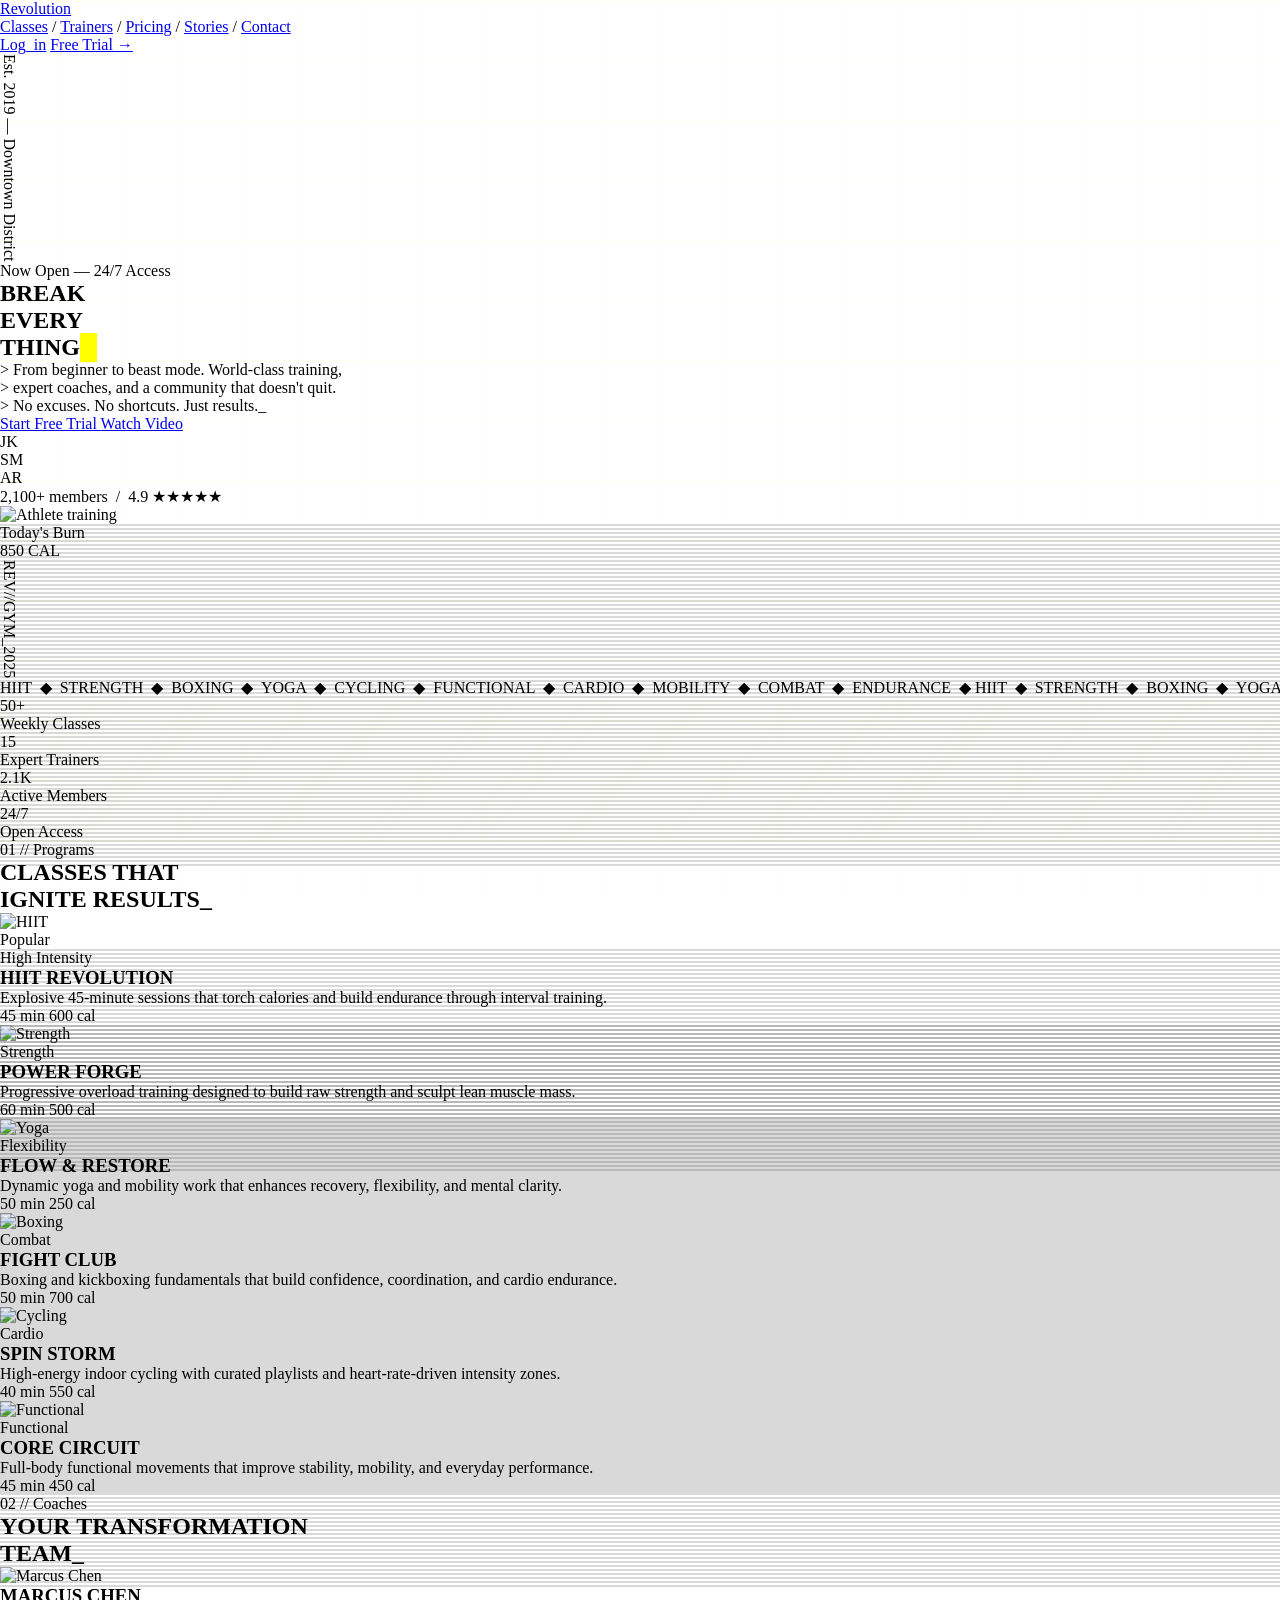
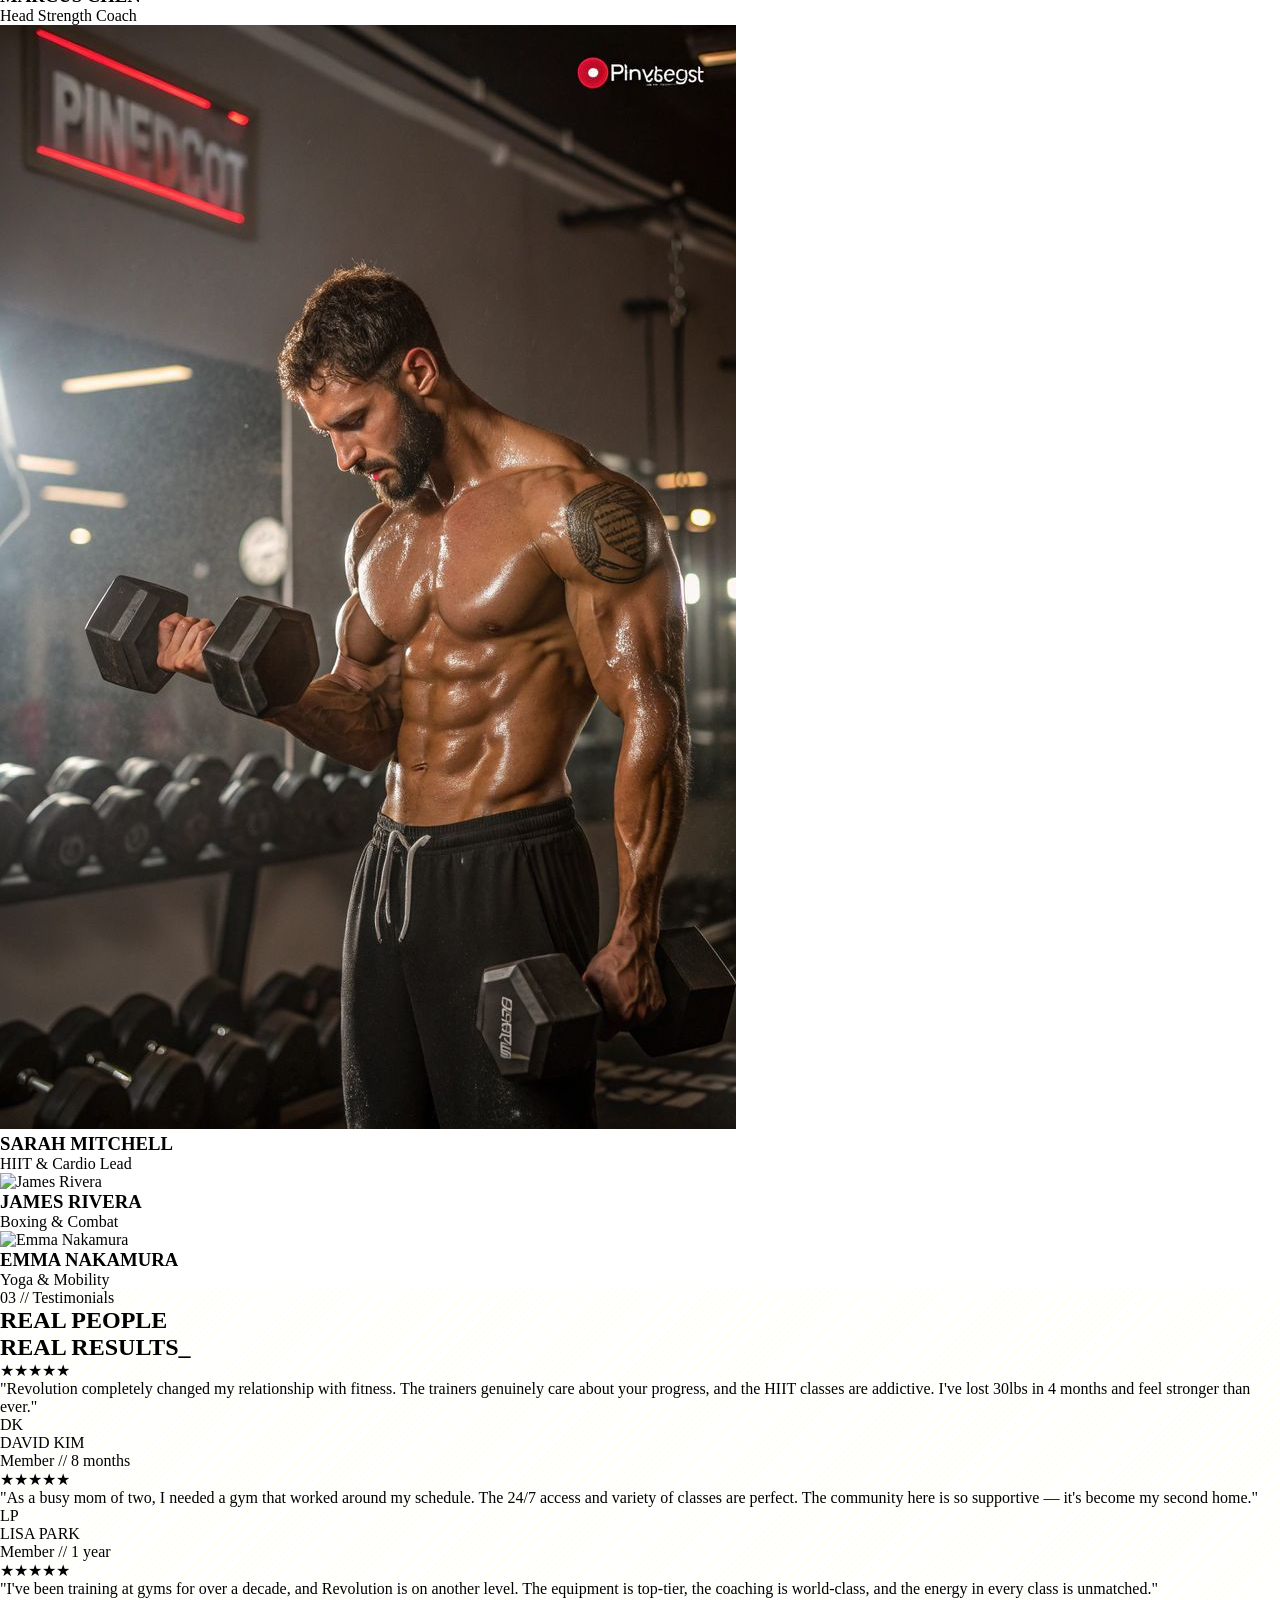
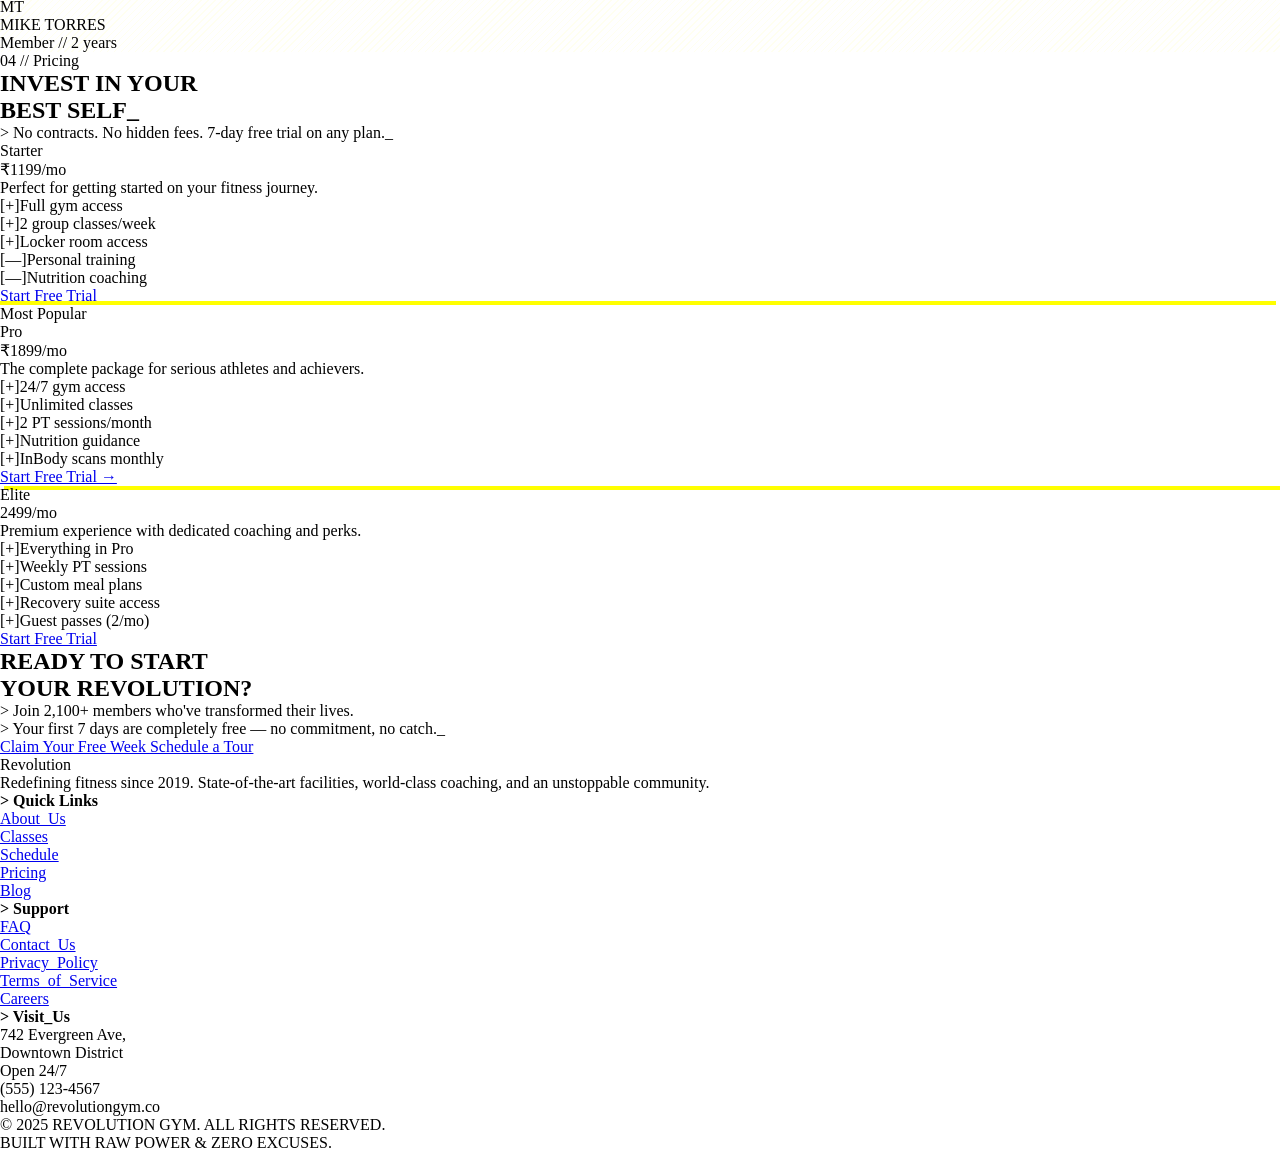
==== commit ed2c95bf: "Update pricing from USD to INR in index.html" ====
--- a/index.html
+++ b/index.html
@@ -479,7 +479,7 @@
           <div class="border border-greyMid p-8 flex flex-col reveal-scroll card-brutal">
             <div class="mb-6">
               <p class="text-[10px] font-bold text-greyMid tracking-[0.2em] uppercase mb-3">Starter</p>
-              <div class="flex items-baseline gap-1"><span class="font-bold text-5xl tracking-tight">$29</span><span
+              <div class="flex items-baseline gap-1"><span class="font-bold text-5xl tracking-tight">₹1199</span><span
                   class="text-greyMid text-sm">/mo</span></div>
             </div>
             <p class="text-xs text-greyHard mb-8">Perfect for getting started on your fitness journey.</p>
@@ -508,7 +508,7 @@
             <div class="mb-6">
               <p class="text-[10px] font-bold text-volt tracking-[0.2em] uppercase mb-3">Pro</p>
               <div class="flex items-baseline gap-1"><span
-                  class="font-bold text-5xl tracking-tight text-volt">$59</span><span
+                  class="font-bold text-5xl tracking-tight text-volt">₹1899</span><span
                   class="text-greyMid text-sm">/mo</span></div>
             </div>
             <p class="text-xs text-greyHard mb-8">The complete package for serious athletes and achievers.</p>
@@ -531,7 +531,7 @@
           <div class="border border-greyMid p-8 flex flex-col reveal-scroll card-brutal" style="transition-delay:0.1s">
             <div class="mb-6">
               <p class="text-[10px] font-bold text-greyMid tracking-[0.2em] uppercase mb-3">Elite</p>
-              <div class="flex items-baseline gap-1"><span class="font-bold text-5xl tracking-tight">$99</span><span
+              <div class="flex items-baseline gap-1"><span class="font-bold text-5xl tracking-tight">2499</span><span
                   class="text-greyMid text-sm">/mo</span></div>
             </div>
             <p class="text-xs text-greyHard mb-8">Premium experience with dedicated coaching and perks.</p>
@@ -666,4 +666,4 @@
   </script>
 </body>
 
-</html>+</html>
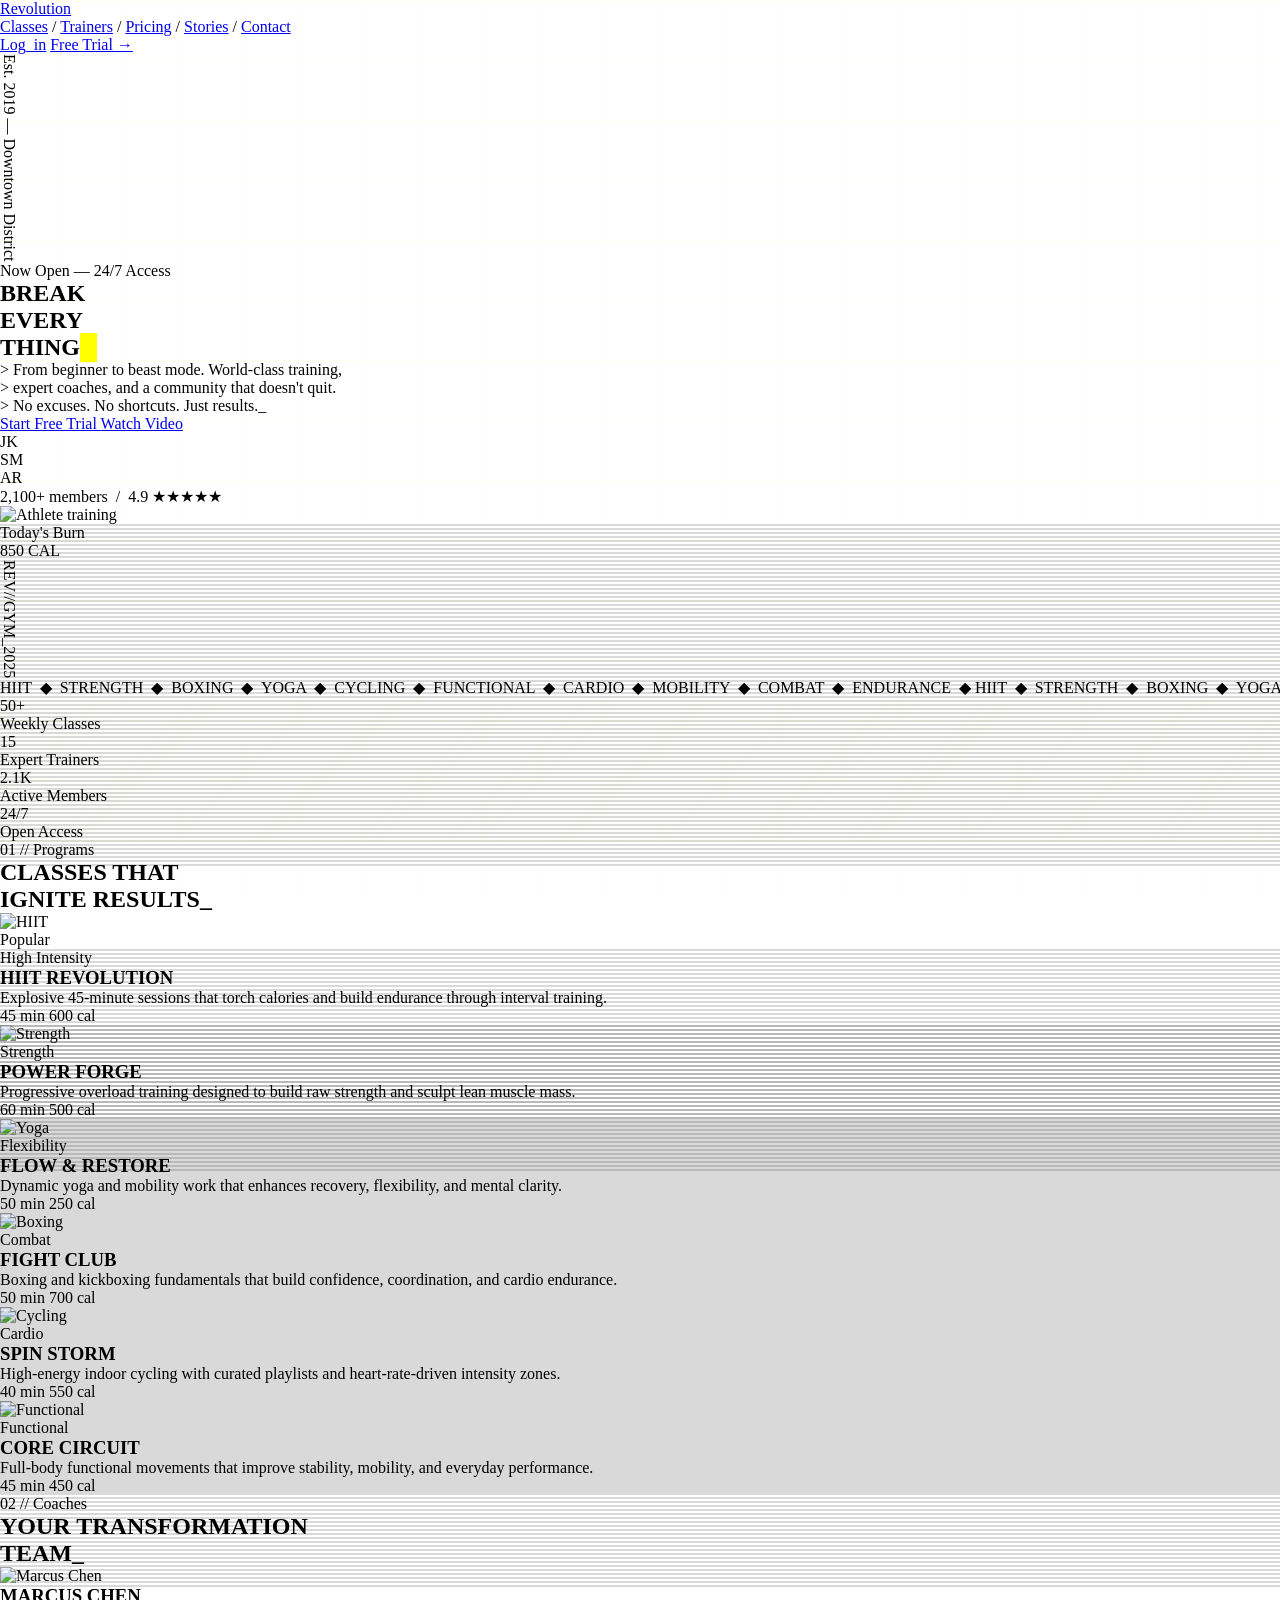
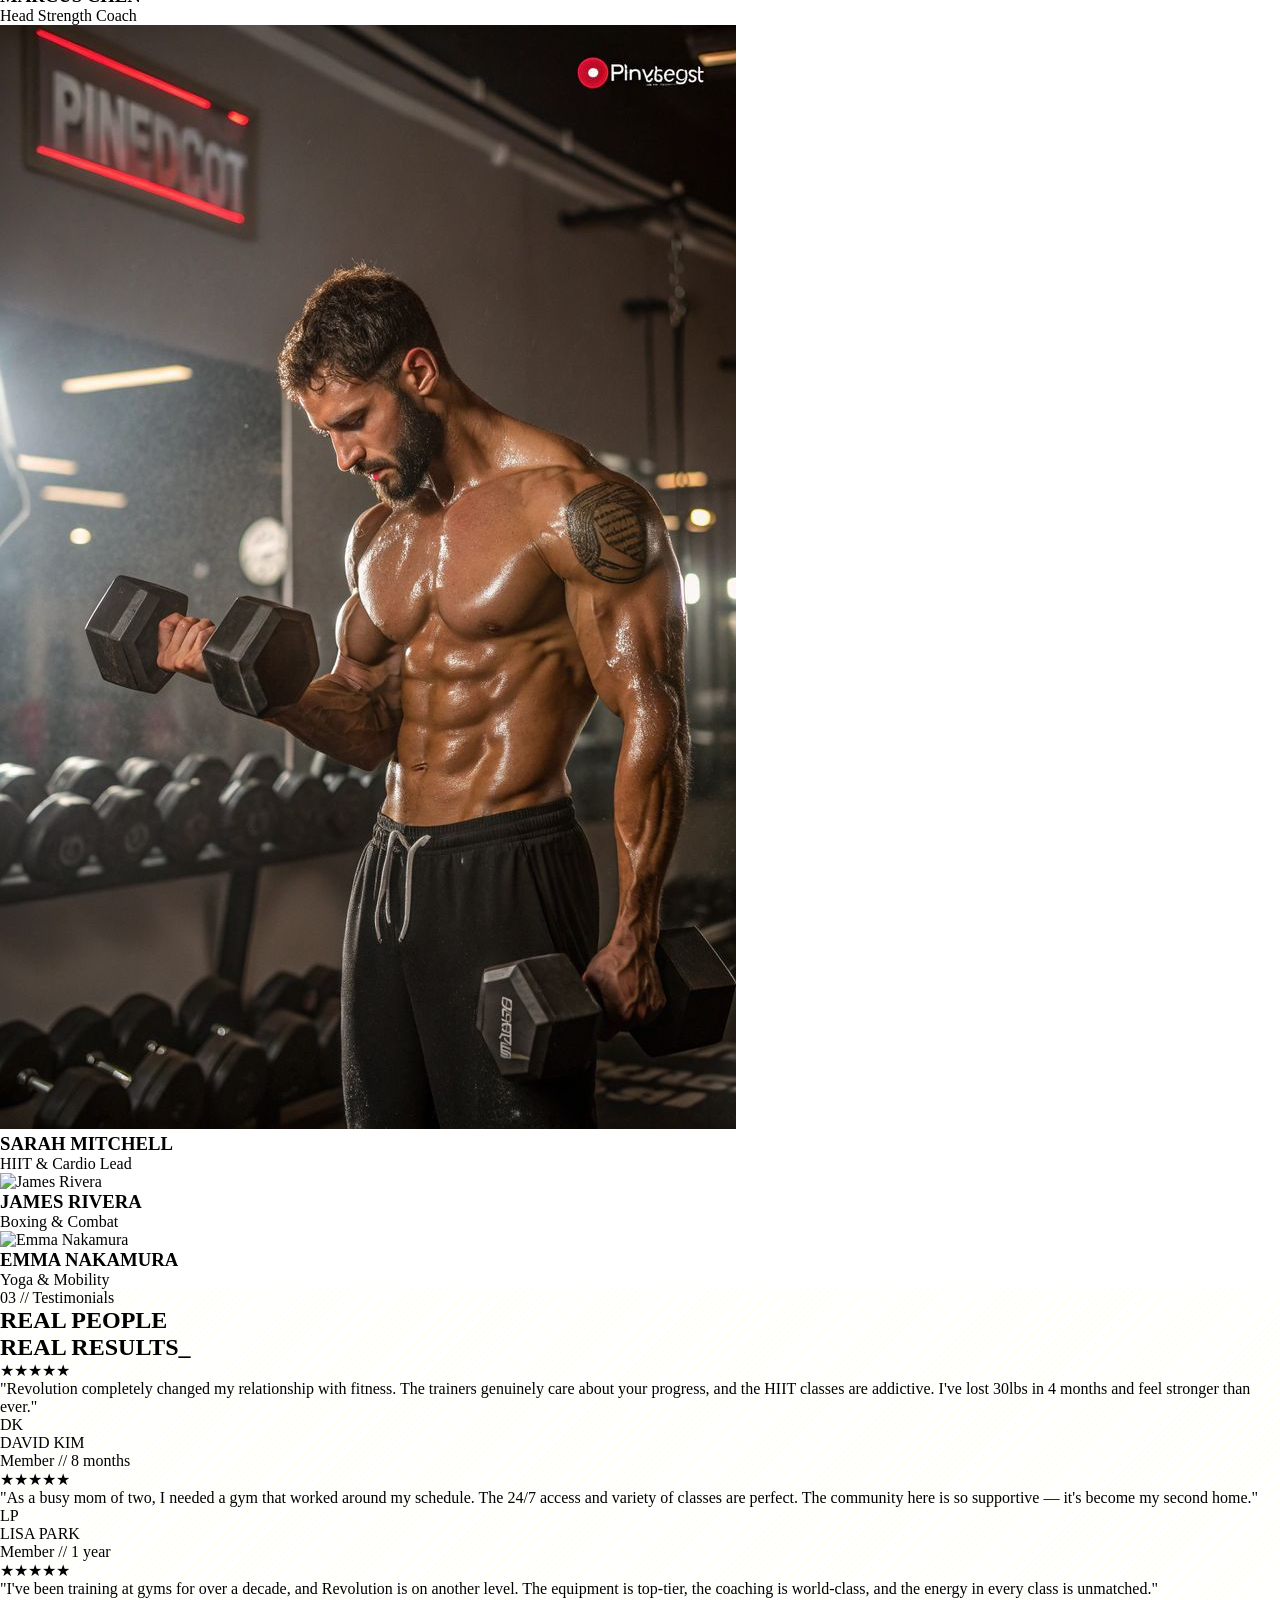
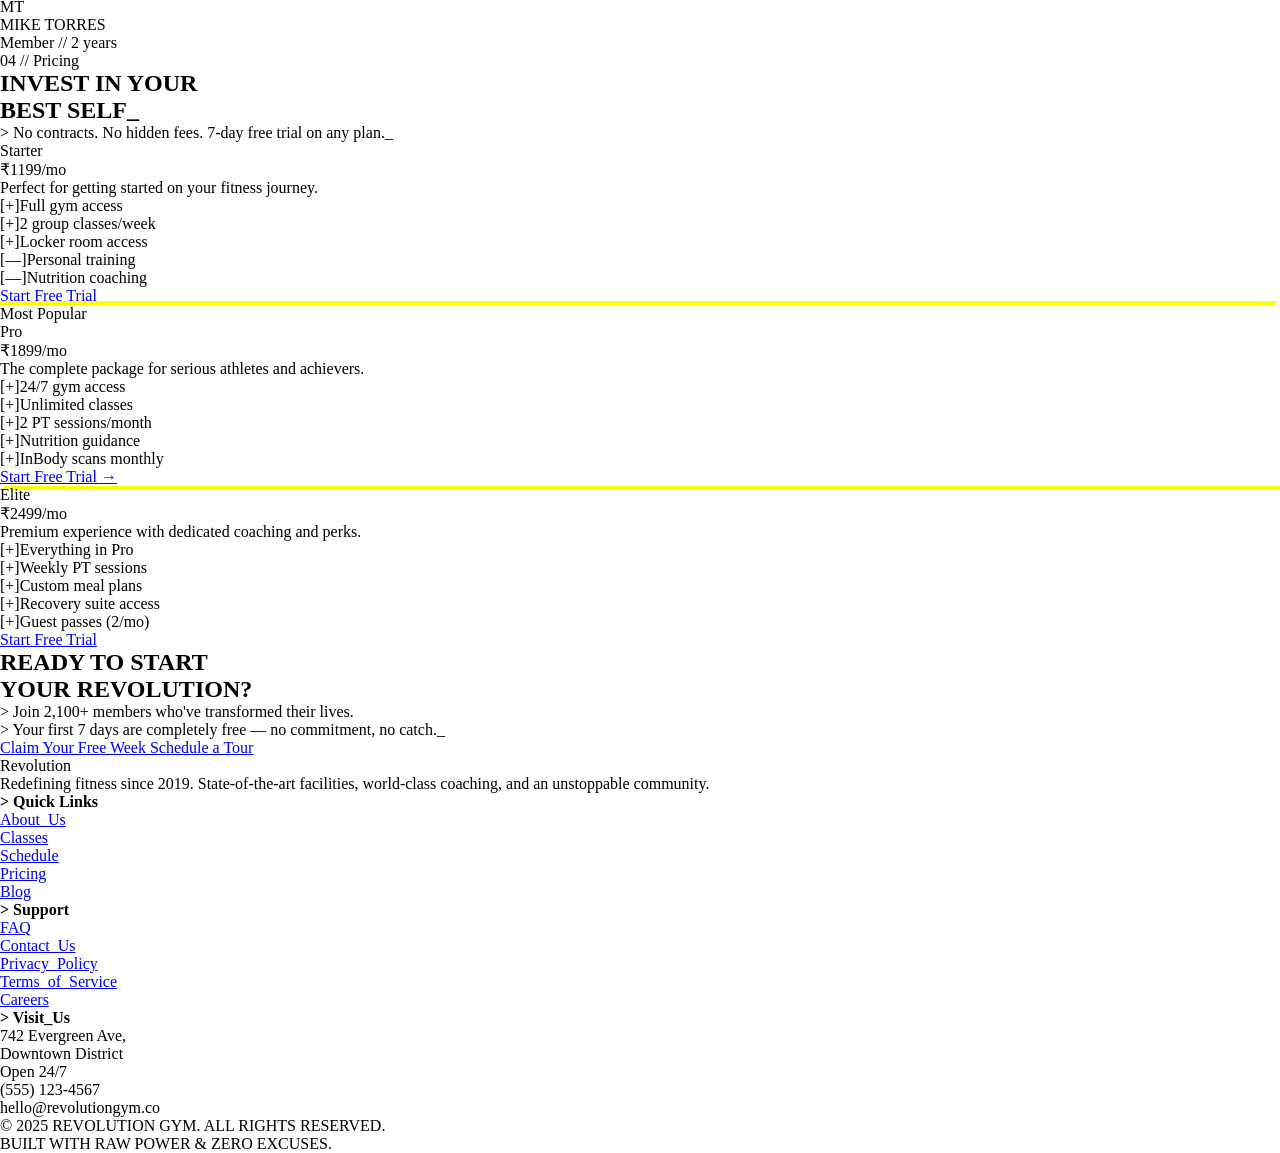
==== commit 4d6592ce: "Change price format from '2499' to '₹2499'" ====
--- a/index.html
+++ b/index.html
@@ -531,7 +531,7 @@
           <div class="border border-greyMid p-8 flex flex-col reveal-scroll card-brutal" style="transition-delay:0.1s">
             <div class="mb-6">
               <p class="text-[10px] font-bold text-greyMid tracking-[0.2em] uppercase mb-3">Elite</p>
-              <div class="flex items-baseline gap-1"><span class="font-bold text-5xl tracking-tight">2499</span><span
+              <div class="flex items-baseline gap-1"><span class="font-bold text-5xl tracking-tight">₹2499</span><span
                   class="text-greyMid text-sm">/mo</span></div>
             </div>
             <p class="text-xs text-greyHard mb-8">Premium experience with dedicated coaching and perks.</p>
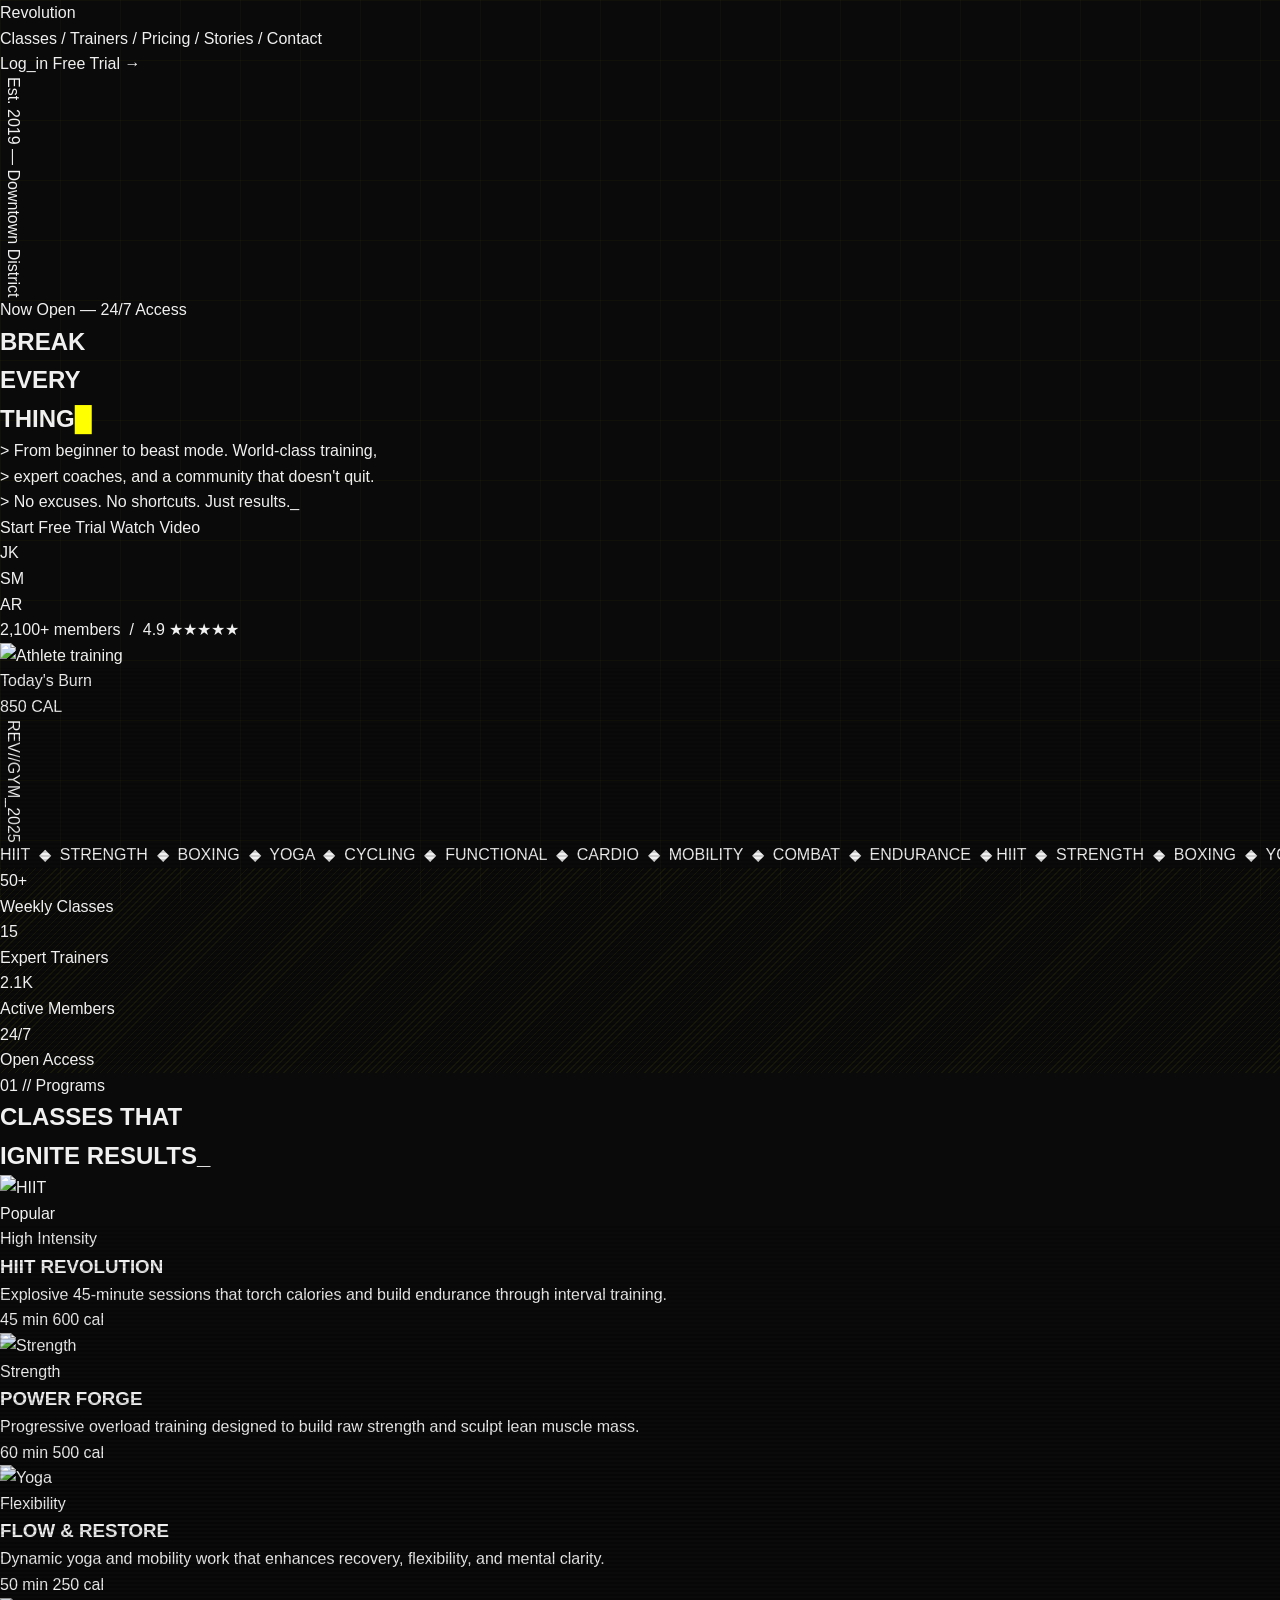
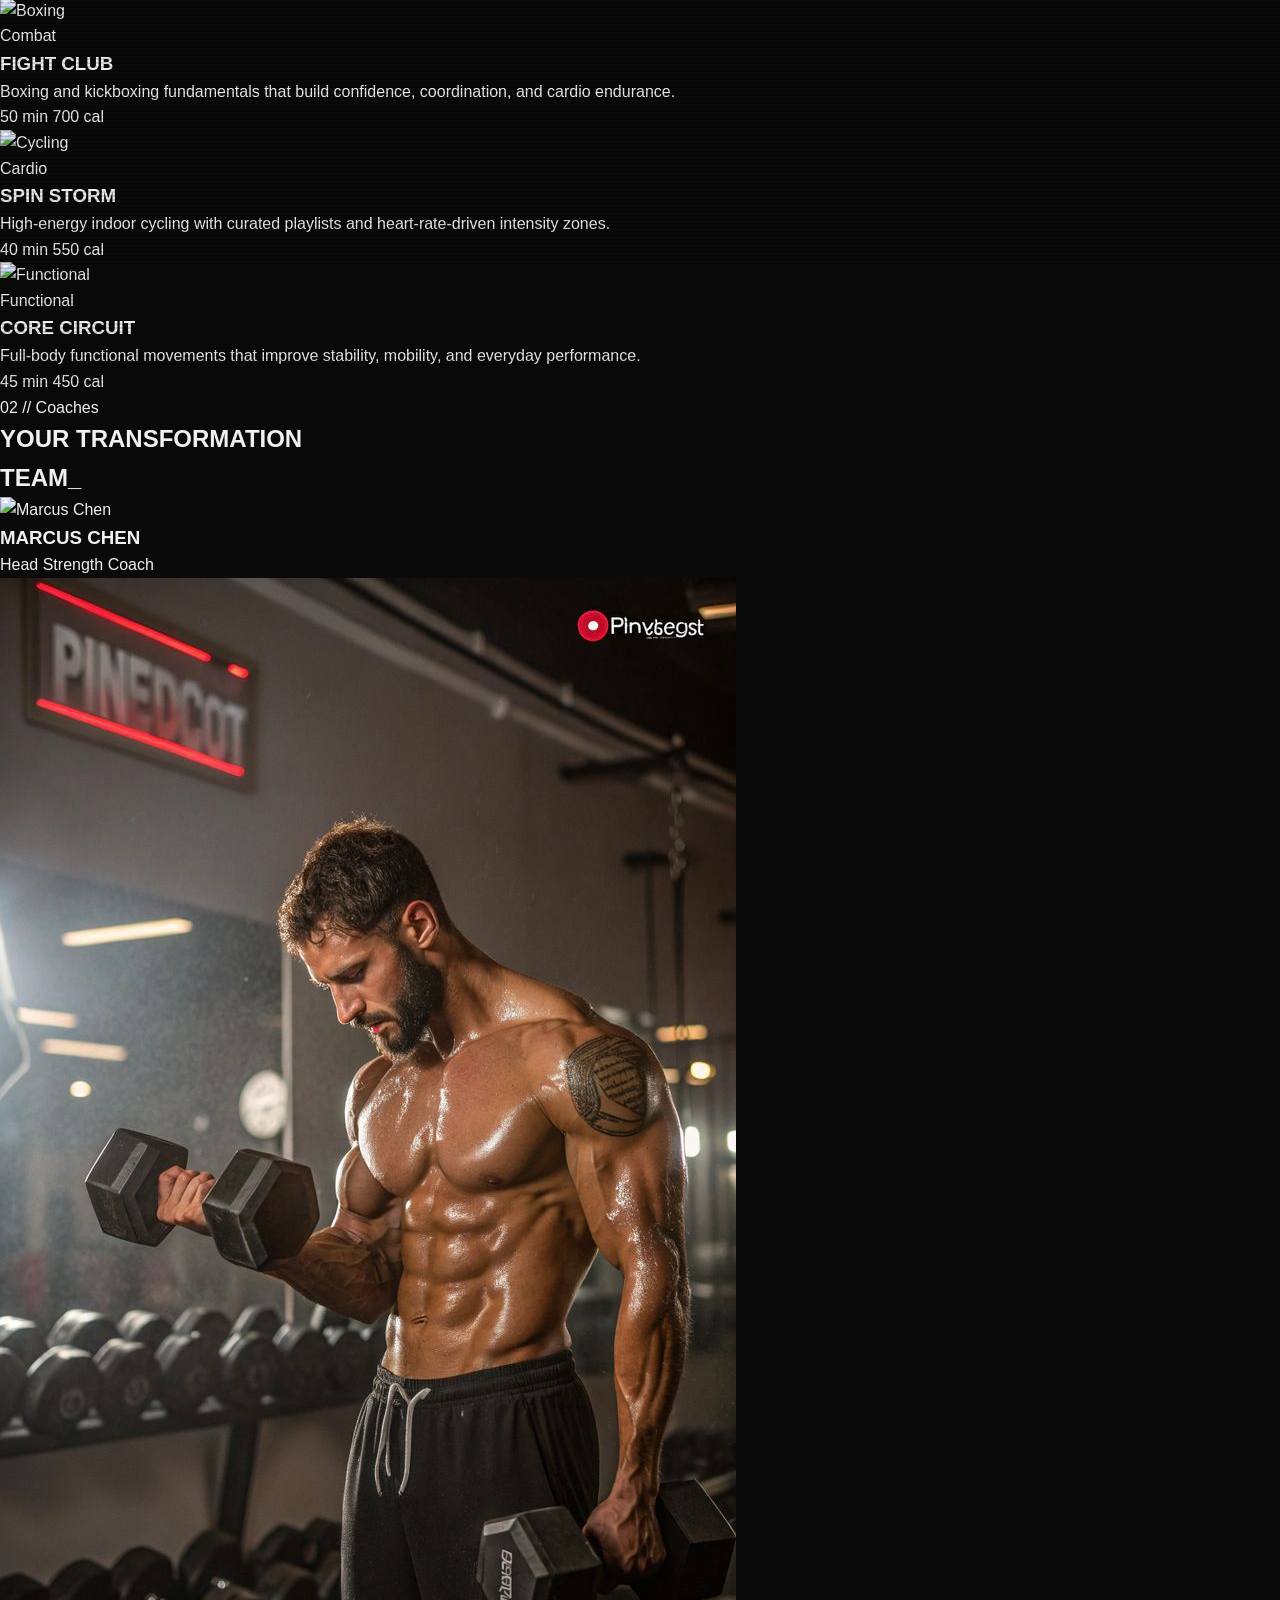
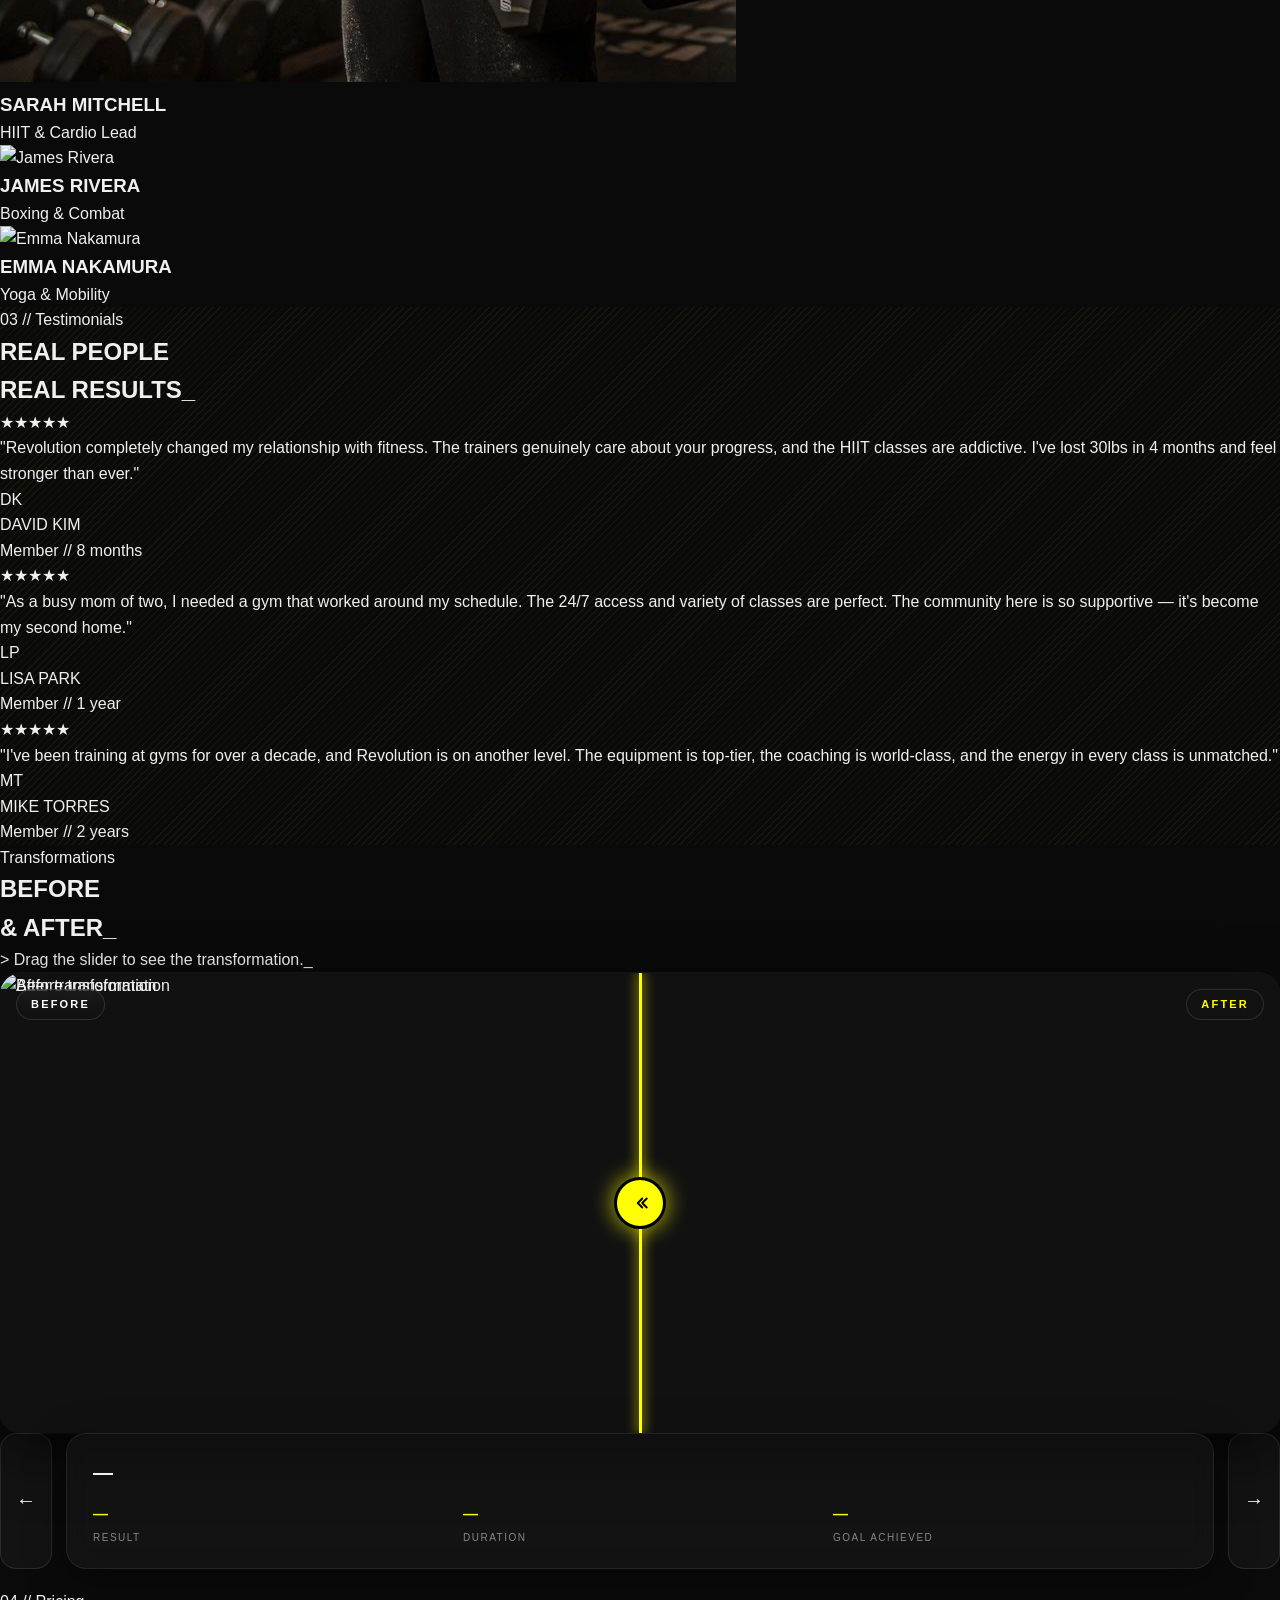
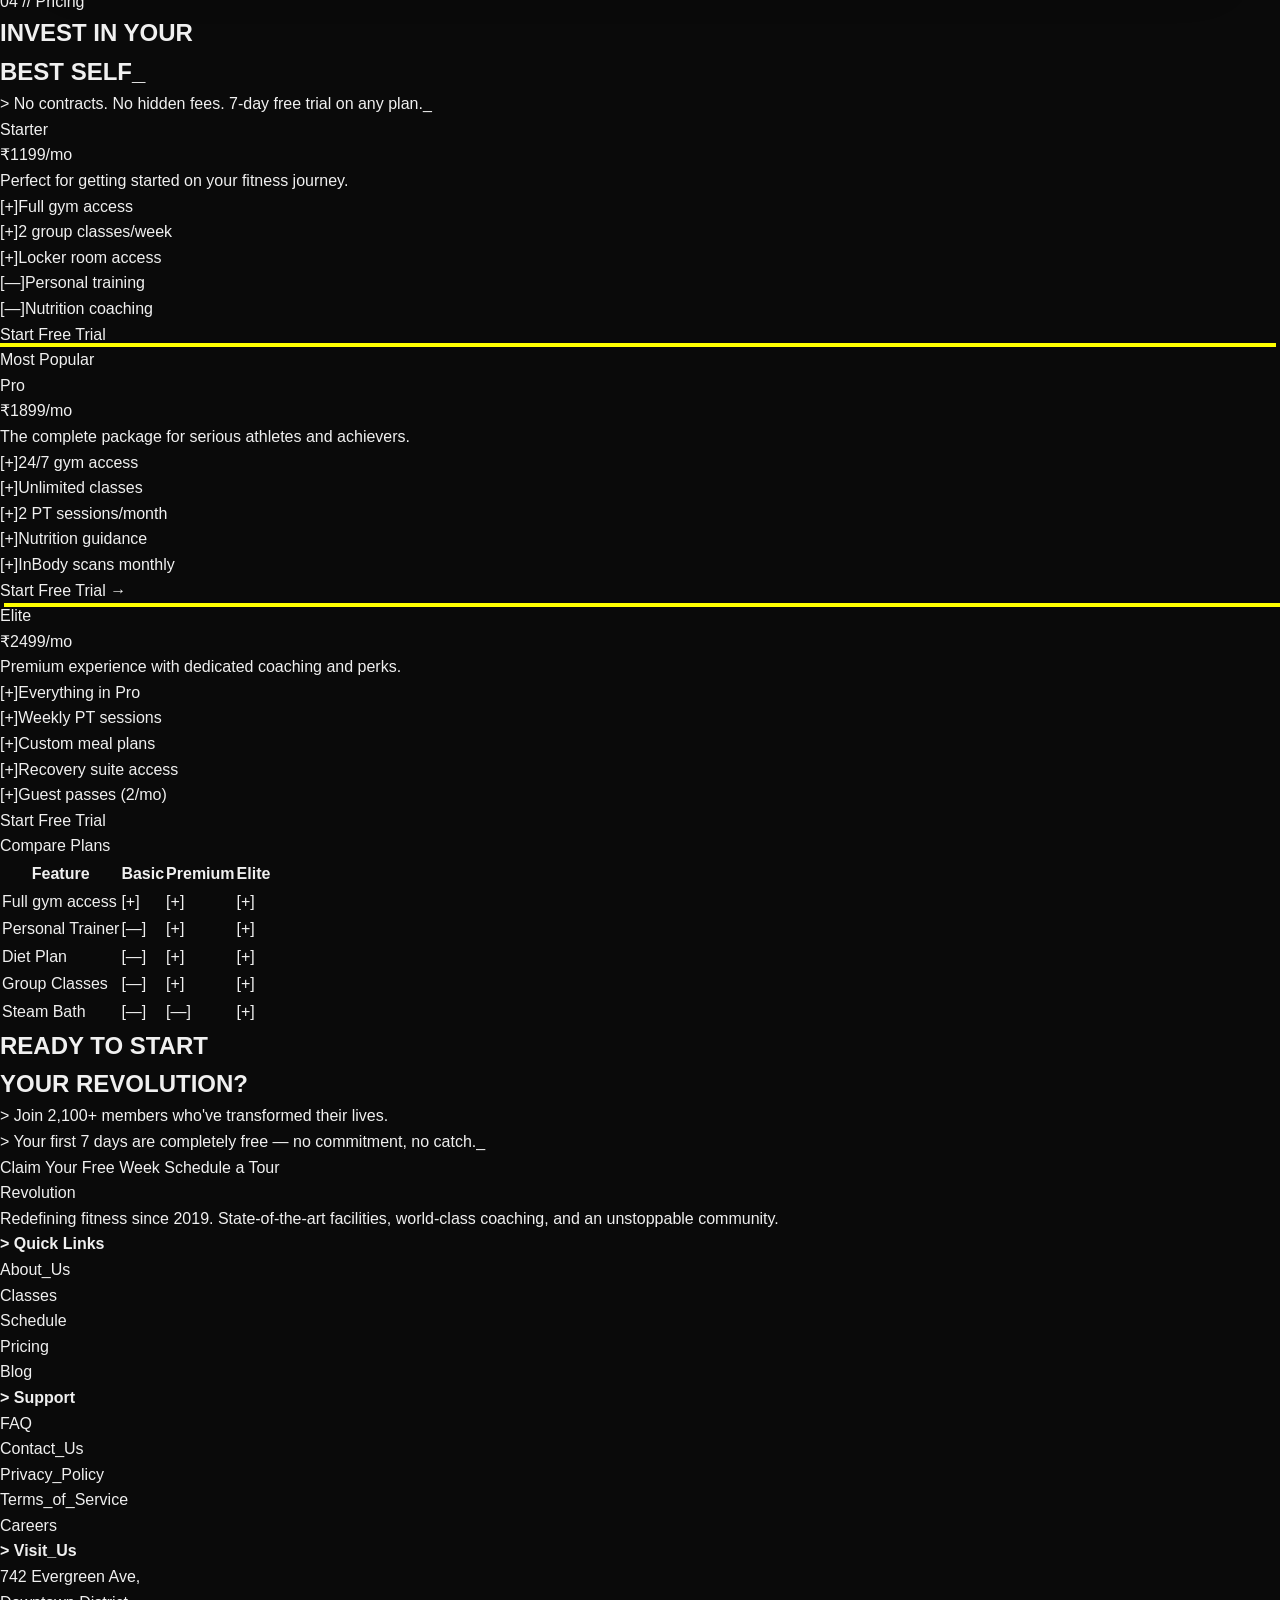
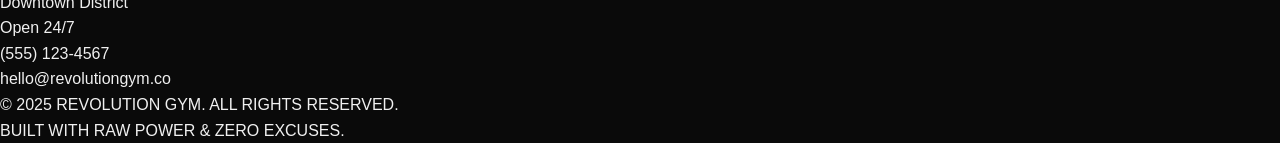
==== commit 14868095: "Added more features" ====
--- a/index.html
+++ b/index.html
@@ -34,6 +34,7 @@
     }
   </script>
   <link rel="stylesheet" href="brutal.css">
+  <link rel="stylesheet" href="style.css">
 </head>
 
 <body>
@@ -462,6 +463,62 @@
       </div>
     </section>
 
+    <!-- BEFORE / AFTER -->
+    <section id="transformations" class="py-24 lg:py-32 border-t-2 border-hardWhite">
+      <div class="max-w-[1400px] mx-auto px-6 lg:px-8">
+        <div class="text-center mb-16 reveal-scroll">
+          <div class="flex items-center justify-center gap-4 mb-6">
+            <div class="w-12 h-px bg-volt"></div>
+            <p class="text-[10px] text-volt font-bold tracking-[0.3em] uppercase">Transformations</p>
+            <div class="w-12 h-px bg-volt"></div>
+          </div>
+          <h2 class="font-bold text-4xl lg:text-5xl tracking-tight leading-[0.95]">BEFORE<br><span
+              class="text-volt">&amp; AFTER_</span></h2>
+          <p class="text-sm text-greyHard mt-4">&gt; Drag the slider to see the transformation._</p>
+        </div>
+        <div class="max-w-3xl mx-auto reveal-scroll">
+          <!-- Slider: images injected/updated by JS from the data set below -->
+          <div class="ba-slider" data-ba
+            role="slider" tabindex="0" aria-label="Before and after comparison slider"
+            aria-valuemin="0" aria-valuemax="100" aria-valuenow="50">
+            <!-- AFTER (base layer, full width) -->
+            <div class="ba-pane ba-after">
+              <img class="ba-img" alt="After transformation" loading="lazy" draggable="false" />
+              <span class="ba-label ba-label--after">After</span>
+            </div>
+            <!-- BEFORE (top layer, clipped) -->
+            <div class="ba-pane ba-before">
+              <img class="ba-img" alt="Before transformation" loading="lazy" draggable="false" />
+              <span class="ba-label ba-label--before">Before</span>
+            </div>
+            <!-- HANDLE -->
+            <div class="ba-handle" aria-hidden="true">
+              <div class="ba-knob">
+                <svg width="18" height="18" viewBox="0 0 24 24" fill="none" stroke="currentColor" stroke-width="2.5" stroke-linecap="round" stroke-linejoin="round"><polyline points="15 6 9 12 15 18"/><polyline points="9 6 3 12 9 18" transform="translate(12,0)"/></svg>
+              </div>
+            </div>
+          </div>
+
+          <!-- Details card + navigation -->
+          <div class="ba-info mt-6">
+            <button class="ba-nav ba-prev" aria-label="Previous transformation">&larr;</button>
+            <div class="ba-card" data-ba-card aria-live="polite">
+              <p class="ba-card-name" data-name>—</p>
+              <div class="ba-card-stats">
+                <div><span class="ba-stat-val" data-result>—</span><span class="ba-stat-key">Result</span></div>
+                <div><span class="ba-stat-val" data-duration>—</span><span class="ba-stat-key">Duration</span></div>
+                <div><span class="ba-stat-val" data-goal>—</span><span class="ba-stat-key">Goal Achieved</span></div>
+              </div>
+            </div>
+            <button class="ba-nav ba-next" aria-label="Next transformation">&rarr;</button>
+          </div>
+
+          <!-- Dots -->
+          <div class="ba-dots" data-ba-dots></div>
+        </div>
+      </div>
+    </section>
+
     <!-- PRICING -->
     <section id="pricing" class="py-24 lg:py-32 border-t-2 border-hardWhite">
       <div class="max-w-[1400px] mx-auto px-6 lg:px-8">
@@ -550,6 +607,59 @@
             <a href="enquiry.html"
               class="block text-center px-6 py-3.5 border-2 border-greyMid text-sm font-bold tracking-[0.1em] uppercase brutal-hover">Start
               Free Trial</a>
+          </div>
+        </div>
+
+        <!-- PLAN COMPARISON TABLE -->
+        <div class="mt-20 max-w-5xl mx-auto reveal-scroll">
+          <div class="flex items-center justify-center gap-4 mb-10">
+            <div class="w-8 h-px bg-volt"></div>
+            <p class="text-[10px] text-volt font-bold tracking-[0.3em] uppercase">Compare Plans</p>
+            <div class="w-8 h-px bg-volt"></div>
+          </div>
+          <div class="overflow-x-auto border border-greyMid">
+            <table class="w-full min-w-[560px] text-left border-collapse">
+              <thead>
+                <tr class="border-b border-greyMid">
+                  <th class="p-4 text-[10px] font-bold text-greyMid tracking-[0.2em] uppercase">Feature</th>
+                  <th class="p-4 text-center text-[10px] font-bold text-greyMid tracking-[0.2em] uppercase">Basic</th>
+                  <th class="p-4 text-center text-[10px] font-bold text-volt tracking-[0.2em] uppercase bg-greyDarker">Premium</th>
+                  <th class="p-4 text-center text-[10px] font-bold text-greyMid tracking-[0.2em] uppercase">Elite</th>
+                </tr>
+              </thead>
+              <tbody>
+                <tr class="border-b border-greyMid">
+                  <td class="p-4 text-xs text-greyHard">Full gym access</td>
+                  <td class="p-4 text-center text-volt font-bold">[+]</td>
+                  <td class="p-4 text-center text-volt font-bold bg-greyDarker">[+]</td>
+                  <td class="p-4 text-center text-volt font-bold">[+]</td>
+                </tr>
+                <tr class="border-b border-greyMid">
+                  <td class="p-4 text-xs text-greyHard">Personal Trainer</td>
+                  <td class="p-4 text-center text-greyMid font-bold">[—]</td>
+                  <td class="p-4 text-center text-volt font-bold bg-greyDarker">[+]</td>
+                  <td class="p-4 text-center text-volt font-bold">[+]</td>
+                </tr>
+                <tr class="border-b border-greyMid">
+                  <td class="p-4 text-xs text-greyHard">Diet Plan</td>
+                  <td class="p-4 text-center text-greyMid font-bold">[—]</td>
+                  <td class="p-4 text-center text-volt font-bold bg-greyDarker">[+]</td>
+                  <td class="p-4 text-center text-volt font-bold">[+]</td>
+                </tr>
+                <tr class="border-b border-greyMid">
+                  <td class="p-4 text-xs text-greyHard">Group Classes</td>
+                  <td class="p-4 text-center text-greyMid font-bold">[—]</td>
+                  <td class="p-4 text-center text-volt font-bold bg-greyDarker">[+]</td>
+                  <td class="p-4 text-center text-volt font-bold">[+]</td>
+                </tr>
+                <tr>
+                  <td class="p-4 text-xs text-greyHard">Steam Bath</td>
+                  <td class="p-4 text-center text-greyMid font-bold">[—]</td>
+                  <td class="p-4 text-center text-greyMid font-bold bg-greyDarker">[—]</td>
+                  <td class="p-4 text-center text-volt font-bold">[+]</td>
+                </tr>
+              </tbody>
+            </table>
           </div>
         </div>
       </div>
@@ -664,6 +774,7 @@
     }, { threshold: 0.08, rootMargin: '0px 0px -40px 0px' });
     document.querySelectorAll('.reveal-scroll').forEach(el => observer.observe(el));
   </script>
+  <script src="script.js"></script>
 </body>
 
 </html>
--- a/style.css
+++ b/style.css
@@ -0,0 +1,554 @@
+/* ===== RESET & BASE ===== */
+*, *::before, *::after { box-sizing: border-box; margin: 0; padding: 0; }
+
+:root {
+  --red: #e8272a;
+  --red-dark: #c01f22;
+  --bg: #0a0a0a;
+  --bg2: #111111;
+  --bg3: #181818;
+  --border: #222222;
+  --text: #f0f0f0;
+  --muted: #888;
+  --white: #ffffff;
+  --font: 'Space Grotesk', 'Inter', sans-serif;
+}
+
+html { scroll-behavior: smooth; }
+
+body {
+  background: var(--bg);
+  color: var(--text);
+  font-family: var(--font);
+  overflow-x: hidden;
+  line-height: 1.6;
+}
+
+a { text-decoration: none; color: inherit; }
+ul { list-style: none; }
+
+/* ===== BEFORE / AFTER SLIDER ===== */
+:root { --volt: #ffff00; }
+
+.ba-slider {
+  position: relative;
+  height: 460px;
+  border-radius: 22px;
+  overflow: hidden;
+  user-select: none;
+  touch-action: none;
+  cursor: ew-resize;
+  background: #111;
+  box-shadow: 0 20px 60px rgba(0,0,0,.55), 0 0 0 1px rgba(255,255,255,.05);
+}
+.ba-slider:focus-visible { outline: 2px solid var(--volt); outline-offset: 4px; }
+
+.ba-pane { position: absolute; inset: 0; overflow: hidden; }
+.ba-before { clip-path: inset(0 50% 0 0); }
+
+.ba-img {
+  width: 100%; height: 100%;
+  object-fit: cover;
+  display: block;
+  pointer-events: none;
+  transition: transform .6s cubic-bezier(.2,.8,.2,1);
+}
+.ba-slider:hover .ba-img { transform: scale(1.05); }
+
+/* Corner labels (glassmorphism) */
+.ba-label {
+  position: absolute; top: 16px;
+  padding: 6px 14px;
+  font-size: 11px; font-weight: 700;
+  letter-spacing: .2em; text-transform: uppercase;
+  border-radius: 999px;
+  background: rgba(20,20,20,.45);
+  backdrop-filter: blur(10px);
+  -webkit-backdrop-filter: blur(10px);
+  border: 1px solid rgba(255,255,255,.12);
+  color: #fff;
+}
+.ba-label--before { left: 16px; }
+.ba-label--after  { right: 16px; color: var(--volt); }
+
+/* Slider line + knob */
+.ba-handle {
+  position: absolute; top: 0; bottom: 0; left: 50%;
+  width: 3px; margin-left: -1.5px;
+  background: var(--volt);
+  box-shadow: 0 0 12px 1px rgba(255,255,0,.7);
+  z-index: 3;
+}
+.ba-knob {
+  position: absolute; top: 50%; left: 50%;
+  transform: translate(-50%,-50%);
+  width: 52px; height: 52px;
+  border-radius: 50%;
+  display: grid; place-items: center;
+  color: #000;
+  background: var(--volt);
+  border: 3px solid #000;
+  box-shadow: 0 0 20px 3px rgba(255,255,0,.55);
+  cursor: ew-resize;
+  transition: transform .25s ease;
+}
+.ba-slider:hover .ba-knob { transform: translate(-50%,-50%) scale(1.12); }
+
+/* Details card + navigation */
+.ba-info { display: flex; align-items: stretch; gap: 14px; }
+.ba-card {
+  flex: 1;
+  padding: 22px 26px;
+  border-radius: 20px;
+  background: rgba(255,255,255,.04);
+  backdrop-filter: blur(12px);
+  -webkit-backdrop-filter: blur(12px);
+  border: 1px solid rgba(255,255,255,.08);
+  box-shadow: 0 10px 40px rgba(0,0,0,.35);
+}
+.ba-card-name { font-size: 20px; font-weight: 700; letter-spacing: .02em; margin-bottom: 14px; }
+.ba-card-stats { display: grid; grid-template-columns: repeat(3,1fr); gap: 16px; }
+.ba-card-stats > div { display: flex; flex-direction: column; gap: 4px; }
+.ba-stat-val { font-size: 15px; font-weight: 700; color: var(--volt); }
+.ba-stat-key { font-size: 10px; letter-spacing: .15em; text-transform: uppercase; color: #888; }
+
+.ba-nav {
+  flex: 0 0 auto;
+  width: 52px;
+  border-radius: 16px;
+  background: rgba(255,255,255,.04);
+  border: 1px solid rgba(255,255,255,.1);
+  color: #fff; font-size: 20px;
+  cursor: pointer;
+  transition: background .2s ease, transform .2s ease, color .2s ease;
+}
+.ba-nav:hover { background: var(--volt); color: #000; transform: translateY(-2px); }
+.ba-nav:focus-visible { outline: 2px solid var(--volt); outline-offset: 3px; }
+
+.ba-dots { display: flex; justify-content: center; gap: 10px; margin-top: 20px; }
+.ba-dot {
+  width: 9px; height: 9px; border-radius: 50%;
+  background: rgba(255,255,255,.2);
+  border: none; cursor: pointer; padding: 0;
+  transition: background .2s ease, transform .2s ease;
+}
+.ba-dot.active { background: var(--volt); transform: scale(1.3); }
+
+/* Fade-in on scroll */
+.ba-fade { opacity: 0; transform: translateY(30px); transition: opacity .8s ease, transform .8s ease; }
+.ba-fade.in { opacity: 1; transform: none; }
+
+@media (max-width: 768px) {
+  .ba-slider { height: 340px; }
+  .ba-card-stats { grid-template-columns: 1fr; gap: 10px; }
+  .ba-nav { width: 46px; }
+}
+
+/* ===== NAVBAR ===== */
+.navbar {
+  position: fixed; top: 0; left: 0; right: 0; z-index: 100;
+  background: rgba(10,10,10,0.85);
+  backdrop-filter: blur(12px);
+  border-bottom: 1px solid var(--border);
+  transition: background 0.3s;
+}
+.nav-container {
+  max-width: 1280px; margin: 0 auto;
+  display: flex; align-items: center; gap: 2rem;
+  padding: 0 2rem; height: 68px;
+}
+.nav-logo {
+  font-size: 1.3rem; font-weight: 800; letter-spacing: -0.03em;
+  color: var(--white); margin-right: auto;
+}
+.nav-links { display: flex; gap: 2rem; }
+.nav-links a {
+  font-size: 0.85rem; font-weight: 500; letter-spacing: 0.05em;
+  color: var(--muted); transition: color 0.2s;
+}
+.nav-links a:hover { color: var(--white); }
+.nav-actions { display: flex; gap: 1rem; align-items: center; }
+.nav-login {
+  font-size: 0.85rem; font-weight: 500; color: var(--muted);
+  transition: color 0.2s;
+}
+.nav-login:hover { color: var(--white); }
+.nav-cta {
+  background: var(--red); color: var(--white);
+  padding: 0.5rem 1.2rem; border-radius: 4px;
+  font-size: 0.85rem; font-weight: 600;
+  transition: background 0.2s, transform 0.15s;
+}
+.nav-cta:hover { background: var(--red-dark); transform: translateY(-1px); }
+.nav-hamburger {
+  display: none; flex-direction: column; gap: 5px;
+  background: none; border: none; cursor: pointer; padding: 4px;
+}
+.nav-hamburger span {
+  display: block; width: 22px; height: 2px;
+  background: var(--white); border-radius: 2px; transition: all 0.3s;
+}
+
+/* ===== MOBILE MENU ===== */
+.mobile-menu {
+  display: none; position: fixed; top: 68px; left: 0; right: 0;
+  background: var(--bg2); border-bottom: 1px solid var(--border);
+  z-index: 99; padding: 1.5rem 2rem;
+}
+.mobile-menu.open { display: block; }
+.mobile-menu ul { display: flex; flex-direction: column; gap: 1.2rem; }
+.mobile-menu a { font-size: 1rem; font-weight: 500; color: var(--muted); transition: color 0.2s; }
+.mobile-menu a:hover { color: var(--white); }
+.mobile-cta {
+  display: inline-block; background: var(--red); color: var(--white) !important;
+  padding: 0.6rem 1.4rem; border-radius: 4px; font-weight: 600 !important;
+}
+
+/* ===== HERO ===== */
+.hero {
+  position: relative; min-height: 100vh;
+  display: flex; align-items: center;
+  padding: 8rem 2rem 4rem;
+  overflow: hidden;
+}
+.hero::before {
+  content: '';
+  position: absolute; inset: 0;
+  background: radial-gradient(ellipse 70% 60% at 60% 40%, rgba(232,39,42,0.12) 0%, transparent 70%);
+  pointer-events: none;
+}
+.hero-bg-text {
+  position: absolute; top: 50%; left: 50%; transform: translate(-50%, -50%);
+  font-size: clamp(6rem, 18vw, 18rem);
+  font-weight: 900; letter-spacing: -0.04em;
+  color: rgba(255,255,255,0.018);
+  white-space: nowrap; pointer-events: none; user-select: none;
+  line-height: 1;
+}
+.hero-content {
+  max-width: 1280px; margin: 0 auto; width: 100%;
+  position: relative; z-index: 2;
+}
+.hero-tag {
+  font-size: 0.75rem; letter-spacing: 0.15em; color: var(--red);
+  font-weight: 600; text-transform: uppercase; margin-bottom: 1.5rem;
+}
+.hero-title {
+  font-size: clamp(3rem, 8vw, 7.5rem);
+  font-weight: 900; line-height: 0.95;
+  letter-spacing: -0.04em; color: var(--white);
+  margin-bottom: 2rem;
+}
+.hero-title-slash { color: var(--red); }
+.hero-desc {
+  font-size: 1.05rem; color: var(--muted); line-height: 1.7;
+  max-width: 480px; margin-bottom: 2.5rem;
+}
+.hero-buttons { display: flex; gap: 1rem; flex-wrap: wrap; margin-bottom: 2rem; }
+
+.btn-primary {
+  background: var(--red); color: var(--white);
+  padding: 0.85rem 2rem; border-radius: 4px;
+  font-size: 0.9rem; font-weight: 700; letter-spacing: 0.04em;
+  transition: background 0.2s, transform 0.15s, box-shadow 0.2s;
+  display: inline-flex; align-items: center; gap: 0.5rem;
+}
+.btn-primary:hover {
+  background: var(--red-dark); transform: translateY(-2px);
+  box-shadow: 0 8px 24px rgba(232,39,42,0.3);
+}
+.btn-ghost {
+  border: 1px solid var(--border); color: var(--white);
+  padding: 0.85rem 2rem; border-radius: 4px;
+  font-size: 0.9rem; font-weight: 600;
+  transition: border-color 0.2s, background 0.2s, transform 0.15s;
+  display: inline-flex; align-items: center; gap: 0.5rem;
+}
+.btn-ghost:hover {
+  border-color: var(--white); background: rgba(255,255,255,0.05);
+  transform: translateY(-2px);
+}
+.play-icon {
+  width: 28px; height: 28px; border-radius: 50%;
+  background: rgba(255,255,255,0.1);
+  display: inline-flex; align-items: center; justify-content: center;
+  font-size: 0.65rem;
+}
+.hero-social-proof { font-size: 0.8rem; color: var(--muted); }
+.star-row { color: var(--red); font-size: 0.75rem; margin-bottom: 0.2rem; }
+
+.hero-card {
+  position: absolute; right: 8%; bottom: 12%;
+  background: var(--bg3); border: 1px solid var(--border);
+  border-radius: 12px; padding: 1.5rem 2rem;
+  min-width: 180px; z-index: 2;
+  animation: floatCard 4s ease-in-out infinite;
+}
+@keyframes floatCard {
+  0%,100% { transform: translateY(0); }
+  50% { transform: translateY(-10px); }
+}
+.hero-card-label { font-size: 0.7rem; letter-spacing: 0.12em; color: var(--muted); margin-bottom: 0.3rem; }
+.hero-card-value { font-size: 2.5rem; font-weight: 900; color: var(--red); line-height: 1; margin-bottom: 0.5rem; }
+.hero-card-tag { font-size: 0.65rem; letter-spacing: 0.15em; color: var(--muted); font-weight: 600; }
+
+/* ===== STATS BAR ===== */
+.stats-bar { background: var(--bg2); border-top: 1px solid var(--border); border-bottom: 1px solid var(--border); }
+.stats-container {
+  max-width: 1280px; margin: 0 auto;
+  display: flex; align-items: center; justify-content: center;
+  padding: 2rem;
+}
+.stat-item {
+  display: flex; flex-direction: column; align-items: center;
+  gap: 0.3rem; padding: 0 3rem;
+}
+.stat-num {
+  font-size: 2.2rem; font-weight: 900; color: var(--white);
+  line-height: 1; letter-spacing: -0.03em; display: flex; align-items: baseline;
+}
+.stat-plus { font-size: 1.4rem; color: var(--red); font-weight: 900; }
+.stat-label { font-size: 0.72rem; letter-spacing: 0.12em; color: var(--muted); text-transform: uppercase; }
+.stat-divider { width: 1px; height: 48px; background: var(--border); }
+
+/* ===== SECTIONS SHARED ===== */
+.section-container { max-width: 1280px; margin: 0 auto; padding: 6rem 2rem; }
+.section-header { margin-bottom: 4rem; }
+.section-tag {
+  font-size: 0.72rem; letter-spacing: 0.2em; color: var(--red);
+  font-weight: 700; text-transform: uppercase; display: block; margin-bottom: 1rem;
+}
+.section-title {
+  font-size: clamp(2.2rem, 5vw, 4rem);
+  font-weight: 900; letter-spacing: -0.03em;
+  color: var(--white); line-height: 1.05;
+}
+.underline-accent { position: relative; display: inline-block; }
+.underline-accent::after {
+  content: ''; position: absolute; left: 0; bottom: -4px;
+  width: 100%; height: 3px; background: var(--red);
+  border-radius: 2px;
+}
+
+/* ===== PROGRAMS ===== */
+.programs { background: var(--bg); }
+.programs-grid {
+  display: grid; grid-template-columns: repeat(3, 1fr); gap: 1px;
+  border: 1px solid var(--border); border-radius: 8px; overflow: hidden;
+}
+.program-card {
+  padding: 2.5rem; display: flex; flex-direction: column; gap: 0.8rem;
+  transition: background 0.2s;
+}
+.program-card--dark { background: var(--bg2); }
+.program-card--red { background: var(--red); }
+.program-card--red h3, .program-card--red p, .program-card--red .program-link { color: var(--white); }
+.program-card--dark:hover { background: var(--bg3); }
+.program-icon { font-size: 1.8rem; margin-bottom: 0.3rem; }
+.program-card h3 { font-size: 1.1rem; font-weight: 800; letter-spacing: 0.04em; }
+.program-card p { font-size: 0.88rem; color: var(--muted); line-height: 1.6; flex: 1; }
+.program-card--red p { color: rgba(255,255,255,0.75); }
+.program-link { font-size: 0.82rem; font-weight: 600; color: var(--red); letter-spacing: 0.05em; transition: letter-spacing 0.2s; }
+.program-card--red .program-link { color: rgba(255,255,255,0.9); }
+.program-link:hover { letter-spacing: 0.1em; }
+
+/* ===== COACHES ===== */
+.coaches { background: var(--bg2); }
+.coaches-grid { display: grid; grid-template-columns: repeat(4, 1fr); gap: 1.5rem; }
+.coach-card {
+  background: var(--bg3); border: 1px solid var(--border);
+  border-radius: 8px; padding: 2rem;
+  display: flex; flex-direction: column; align-items: center; gap: 1rem;
+  text-align: center; transition: border-color 0.25s, transform 0.2s;
+  position: relative; overflow: hidden;
+}
+.coach-card::before {
+  content: ''; position: absolute; top: 0; left: 0; right: 0; height: 3px;
+  background: var(--red); transform: scaleX(0); transition: transform 0.3s;
+}
+.coach-card:hover { border-color: var(--red); transform: translateY(-4px); }
+.coach-card:hover::before { transform: scaleX(1); }
+.coach-avatar {
+  width: 80px; height: 80px; border-radius: 50%;
+  display: flex; align-items: center; justify-content: center;
+  font-weight: 800; font-size: 1.3rem; color: var(--white);
+}
+.coach-avatar--1 { background: linear-gradient(135deg, #e8272a, #6b1315); }
+.coach-avatar--2 { background: linear-gradient(135deg, #4a90d9, #1a3d6b); }
+.coach-avatar--3 { background: linear-gradient(135deg, #f5a623, #7a4f0e); }
+.coach-avatar--4 { background: linear-gradient(135deg, #7ed321, #2d5209); }
+.coach-info h3 { font-size: 0.95rem; font-weight: 800; letter-spacing: 0.04em; }
+.coach-info p { font-size: 0.8rem; color: var(--muted); margin-top: 0.2rem; }
+.coach-badge {
+  background: rgba(232,39,42,0.12); color: var(--red);
+  padding: 0.2rem 0.8rem; border-radius: 20px;
+  font-size: 0.7rem; font-weight: 700; letter-spacing: 0.1em;
+}
+
+/* ===== TESTIMONIALS ===== */
+.testimonials { background: var(--bg); }
+.testimonials-grid { display: grid; grid-template-columns: repeat(3, 1fr); gap: 1.5rem; }
+.testimonial-card {
+  background: var(--bg2); border: 1px solid var(--border);
+  border-radius: 8px; padding: 2.5rem;
+  display: flex; flex-direction: column; gap: 1.2rem;
+  transition: border-color 0.25s;
+}
+.testimonial-card:hover { border-color: rgba(232,39,42,0.4); }
+.quote-mark { font-size: 4rem; color: var(--red); line-height: 0.8; font-family: Georgia, serif; font-weight: 900; }
+.testimonial-text { font-size: 0.9rem; color: var(--muted); line-height: 1.75; flex: 1; }
+.testimonial-author { display: flex; align-items: center; gap: 0.9rem; }
+.author-avatar {
+  width: 44px; height: 44px; border-radius: 50%;
+  background: var(--red); color: var(--white);
+  display: flex; align-items: center; justify-content: center;
+  font-weight: 800; font-size: 0.8rem; flex-shrink: 0;
+}
+.author-name { font-size: 0.85rem; font-weight: 800; letter-spacing: 0.04em; }
+.author-meta { font-size: 0.72rem; color: var(--muted); margin-top: 0.1rem; }
+
+/* ===== PRICING ===== */
+.pricing { background: var(--bg2); }
+.pricing-subtitle { font-size: 0.9rem; color: var(--muted); margin-top: 0.8rem; }
+.pricing-grid {
+  display: grid; grid-template-columns: repeat(3, 1fr);
+  gap: 1.5rem; margin-top: 3rem; align-items: start;
+}
+.pricing-card {
+  background: var(--bg3); border: 1px solid var(--border);
+  border-radius: 8px; padding: 2.5rem;
+  display: flex; flex-direction: column; gap: 0.8rem;
+  transition: border-color 0.25s, transform 0.2s;
+  position: relative;
+}
+.pricing-card:hover { border-color: var(--red); transform: translateY(-4px); }
+.pricing-card--featured {
+  background: var(--red); border-color: var(--red);
+  transform: scale(1.03);
+}
+.pricing-card--featured:hover { transform: scale(1.03) translateY(-4px); }
+.pricing-popular {
+  position: absolute; top: -12px; left: 50%; transform: translateX(-50%);
+  background: var(--white); color: var(--red);
+  padding: 0.2rem 1rem; border-radius: 20px;
+  font-size: 0.68rem; font-weight: 800; letter-spacing: 0.12em;
+  white-space: nowrap;
+}
+.pricing-tier { font-size: 0.8rem; font-weight: 700; letter-spacing: 0.15em; text-transform: uppercase; color: var(--muted); }
+.pricing-card--featured .pricing-tier { color: rgba(255,255,255,0.75); }
+.pricing-price { font-size: 3.5rem; font-weight: 900; letter-spacing: -0.04em; line-height: 1; }
+.price-currency { font-size: 1.5rem; font-weight: 700; vertical-align: top; line-height: 1.6; }
+.price-period { font-size: 1rem; font-weight: 500; color: var(--muted); }
+.pricing-card--featured .price-period { color: rgba(255,255,255,0.6); }
+.pricing-desc { font-size: 0.85rem; color: var(--muted); line-height: 1.5; }
+.pricing-card--featured .pricing-desc { color: rgba(255,255,255,0.8); }
+.pricing-features { display: flex; flex-direction: column; gap: 0.6rem; margin: 0.8rem 0; }
+.pricing-features li { font-size: 0.85rem; display: flex; align-items: center; gap: 0.6rem; }
+.feat-icon { font-weight: 800; font-size: 0.9rem; min-width: 16px; }
+.feature-yes .feat-icon { color: #4ade80; }
+.feature-no .feat-icon { color: var(--muted); }
+.feature-no { opacity: 0.4; }
+.pricing-card--featured .feat-icon { color: rgba(255,255,255,0.9); }
+.pricing-card--featured .feature-no { opacity: 0.5; }
+.pricing-btn {
+  display: block; text-align: center;
+  border: 1px solid var(--border); color: var(--white);
+  padding: 0.85rem 1.5rem; border-radius: 4px;
+  font-size: 0.85rem; font-weight: 700; letter-spacing: 0.04em;
+  margin-top: 0.5rem;
+  transition: background 0.2s, border-color 0.2s, transform 0.15s;
+}
+.pricing-btn:hover { background: rgba(255,255,255,0.06); transform: translateY(-2px); }
+.pricing-btn--featured {
+  background: var(--white); color: var(--red);
+  border-color: var(--white);
+}
+.pricing-btn--featured:hover { background: rgba(255,255,255,0.9); }
+
+/* ===== CTA BAND ===== */
+.cta-band {
+  background: var(--red);
+  background-image: radial-gradient(ellipse 80% 80% at 50% 50%, rgba(255,255,255,0.07) 0%, transparent 70%);
+  padding: 6rem 2rem;
+  text-align: center;
+}
+.cta-container { max-width: 700px; margin: 0 auto; }
+.cta-title {
+  font-size: clamp(2rem, 5vw, 3.5rem);
+  font-weight: 900; letter-spacing: -0.03em;
+  color: var(--white); line-height: 1.05; margin-bottom: 1.2rem;
+}
+.cta-desc { font-size: 1rem; color: rgba(255,255,255,0.78); line-height: 1.7; margin-bottom: 2rem; }
+.cta-buttons { display: flex; gap: 1rem; justify-content: center; flex-wrap: wrap; }
+.cta-band .btn-primary { background: var(--white); color: var(--red); }
+.cta-band .btn-primary:hover { background: rgba(255,255,255,0.88); box-shadow: 0 8px 24px rgba(0,0,0,0.2); }
+.cta-band .btn-ghost { border-color: rgba(255,255,255,0.4); color: var(--white); }
+.cta-band .btn-ghost:hover { border-color: var(--white); background: rgba(255,255,255,0.1); }
+
+/* ===== FOOTER ===== */
+.footer { background: var(--bg); border-top: 1px solid var(--border); }
+.footer-container {
+  max-width: 1280px; margin: 0 auto;
+  display: grid; grid-template-columns: 2fr 1fr 1fr 1.4fr;
+  gap: 3rem; padding: 4rem 2rem 3rem;
+}
+.footer-logo { font-size: 1.4rem; font-weight: 800; color: var(--white); margin-bottom: 0.8rem; }
+.footer-brand p { font-size: 0.85rem; color: var(--muted); line-height: 1.7; max-width: 280px; }
+.footer-socials { display: flex; gap: 0.7rem; margin-top: 1.2rem; }
+.social-link {
+  width: 36px; height: 36px; border-radius: 4px;
+  border: 1px solid var(--border); color: var(--muted);
+  display: flex; align-items: center; justify-content: center;
+  font-size: 0.7rem; font-weight: 700; letter-spacing: 0.05em;
+  transition: border-color 0.2s, color 0.2s, background 0.2s;
+}
+.social-link:hover { border-color: var(--red); color: var(--white); background: rgba(232,39,42,0.12); }
+.footer-col h4 {
+  font-size: 0.72rem; font-weight: 700; letter-spacing: 0.15em;
+  text-transform: uppercase; color: var(--white); margin-bottom: 1.2rem;
+}
+.footer-col ul { display: flex; flex-direction: column; gap: 0.7rem; }
+.footer-col ul a { font-size: 0.85rem; color: var(--muted); transition: color 0.2s; }
+.footer-col ul a:hover { color: var(--white); }
+.visit-list { display: flex; flex-direction: column; gap: 0.9rem; }
+.visit-list li { display: flex; align-items: flex-start; gap: 0.6rem; font-size: 0.85rem; color: var(--muted); line-height: 1.5; }
+.visit-icon { font-size: 0.85rem; margin-top: 0.1rem; }
+.footer-bottom {
+  max-width: 1280px; margin: 0 auto;
+  display: flex; justify-content: space-between; align-items: center;
+  padding: 1.5rem 2rem; border-top: 1px solid var(--border);
+  font-size: 0.72rem; color: var(--muted); letter-spacing: 0.06em;
+  flex-wrap: wrap; gap: 0.5rem;
+}
+
+/* ===== SCROLL REVEAL ===== */
+.reveal {
+  opacity: 0; transform: translateY(28px);
+  transition: opacity 0.65s ease, transform 0.65s ease;
+}
+.reveal.visible { opacity: 1; transform: translateY(0); }
+
+/* ===== RESPONSIVE ===== */
+@media (max-width: 1024px) {
+  .coaches-grid { grid-template-columns: repeat(2, 1fr); }
+  .footer-container { grid-template-columns: 1fr 1fr; }
+}
+@media (max-width: 768px) {
+  .nav-links, .nav-actions { display: none; }
+  .nav-hamburger { display: flex; }
+  .programs-grid { grid-template-columns: 1fr 1fr; }
+  .coaches-grid { grid-template-columns: 1fr 1fr; }
+  .testimonials-grid { grid-template-columns: 1fr; }
+  .pricing-grid { grid-template-columns: 1fr; }
+  .pricing-card--featured { transform: none; }
+  .stats-container { flex-wrap: wrap; gap: 2rem; }
+  .stat-divider { display: none; }
+  .stat-item { padding: 0 1rem; }
+  .hero-card { display: none; }
+  .footer-container { grid-template-columns: 1fr; gap: 2rem; }
+  .footer-bottom { flex-direction: column; text-align: center; }
+}
+@media (max-width: 480px) {
+  .programs-grid { grid-template-columns: 1fr; }
+  .coaches-grid { grid-template-columns: 1fr; }
+}
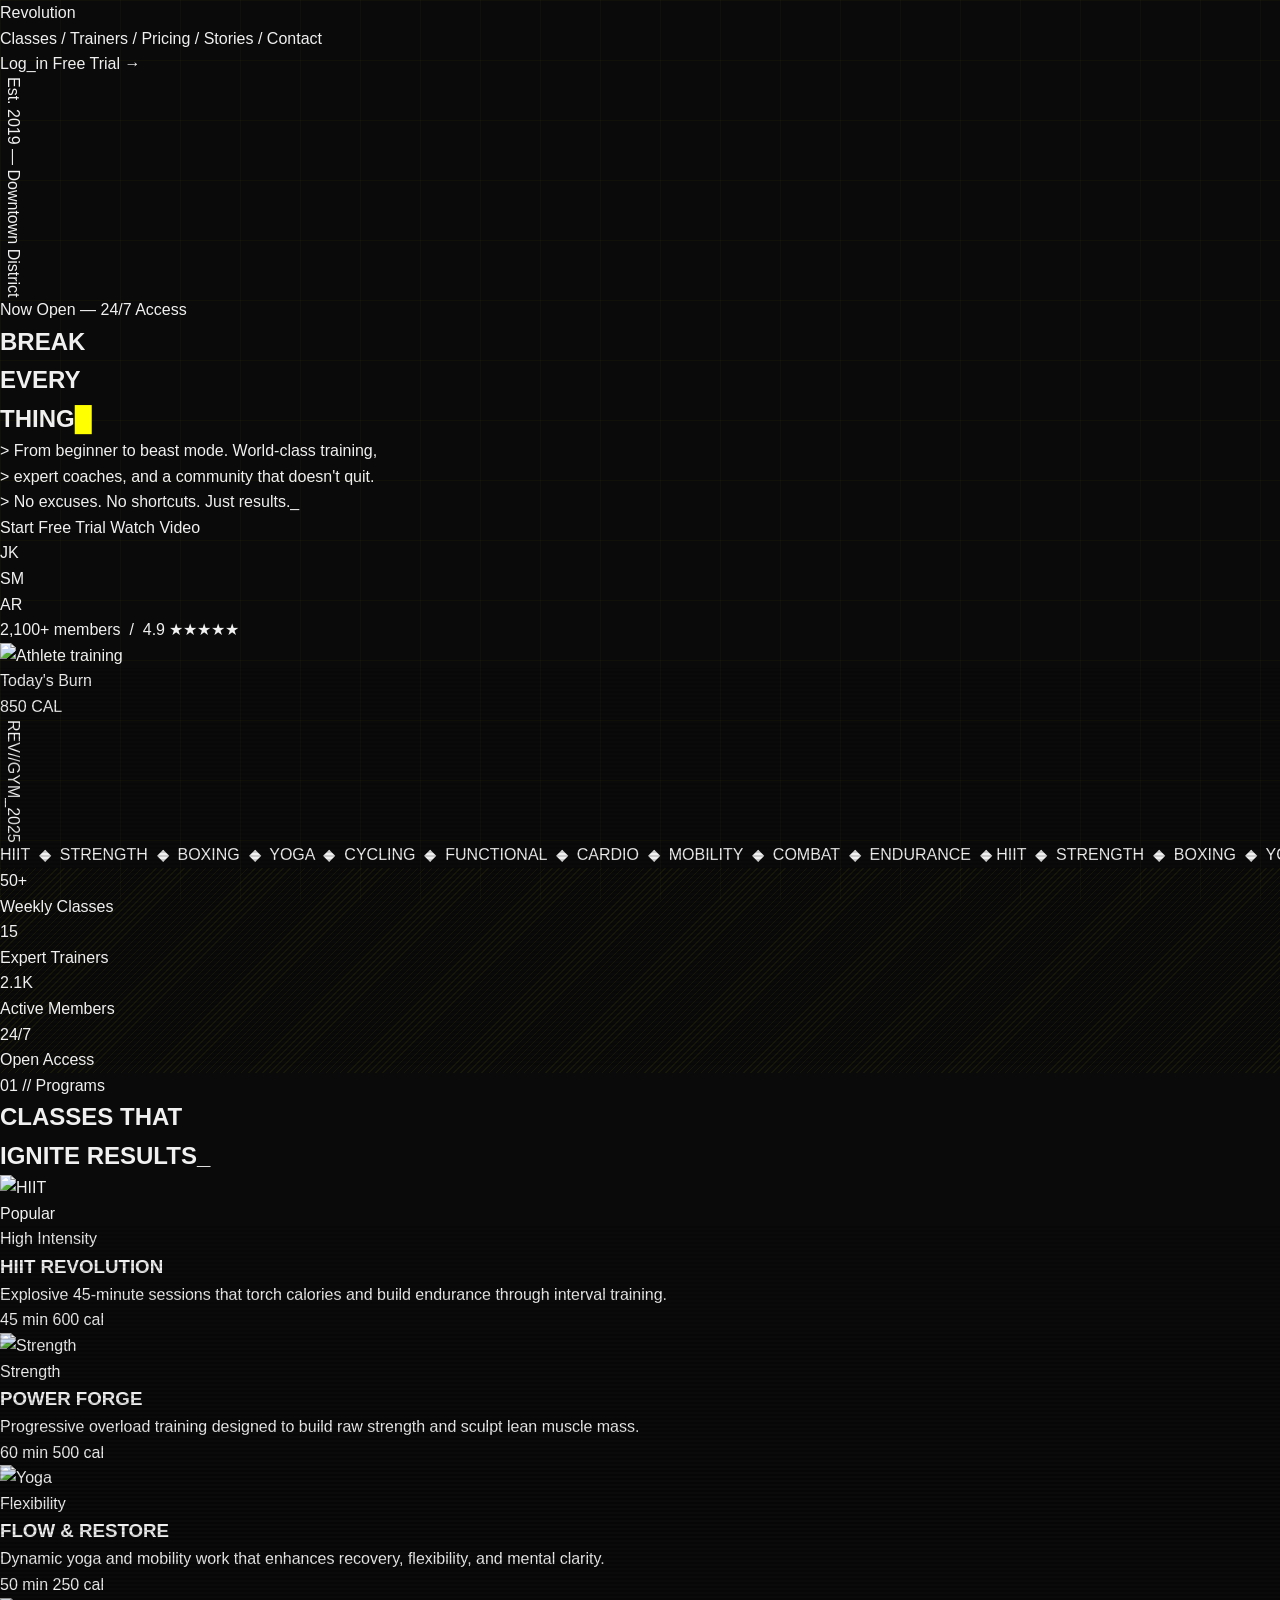
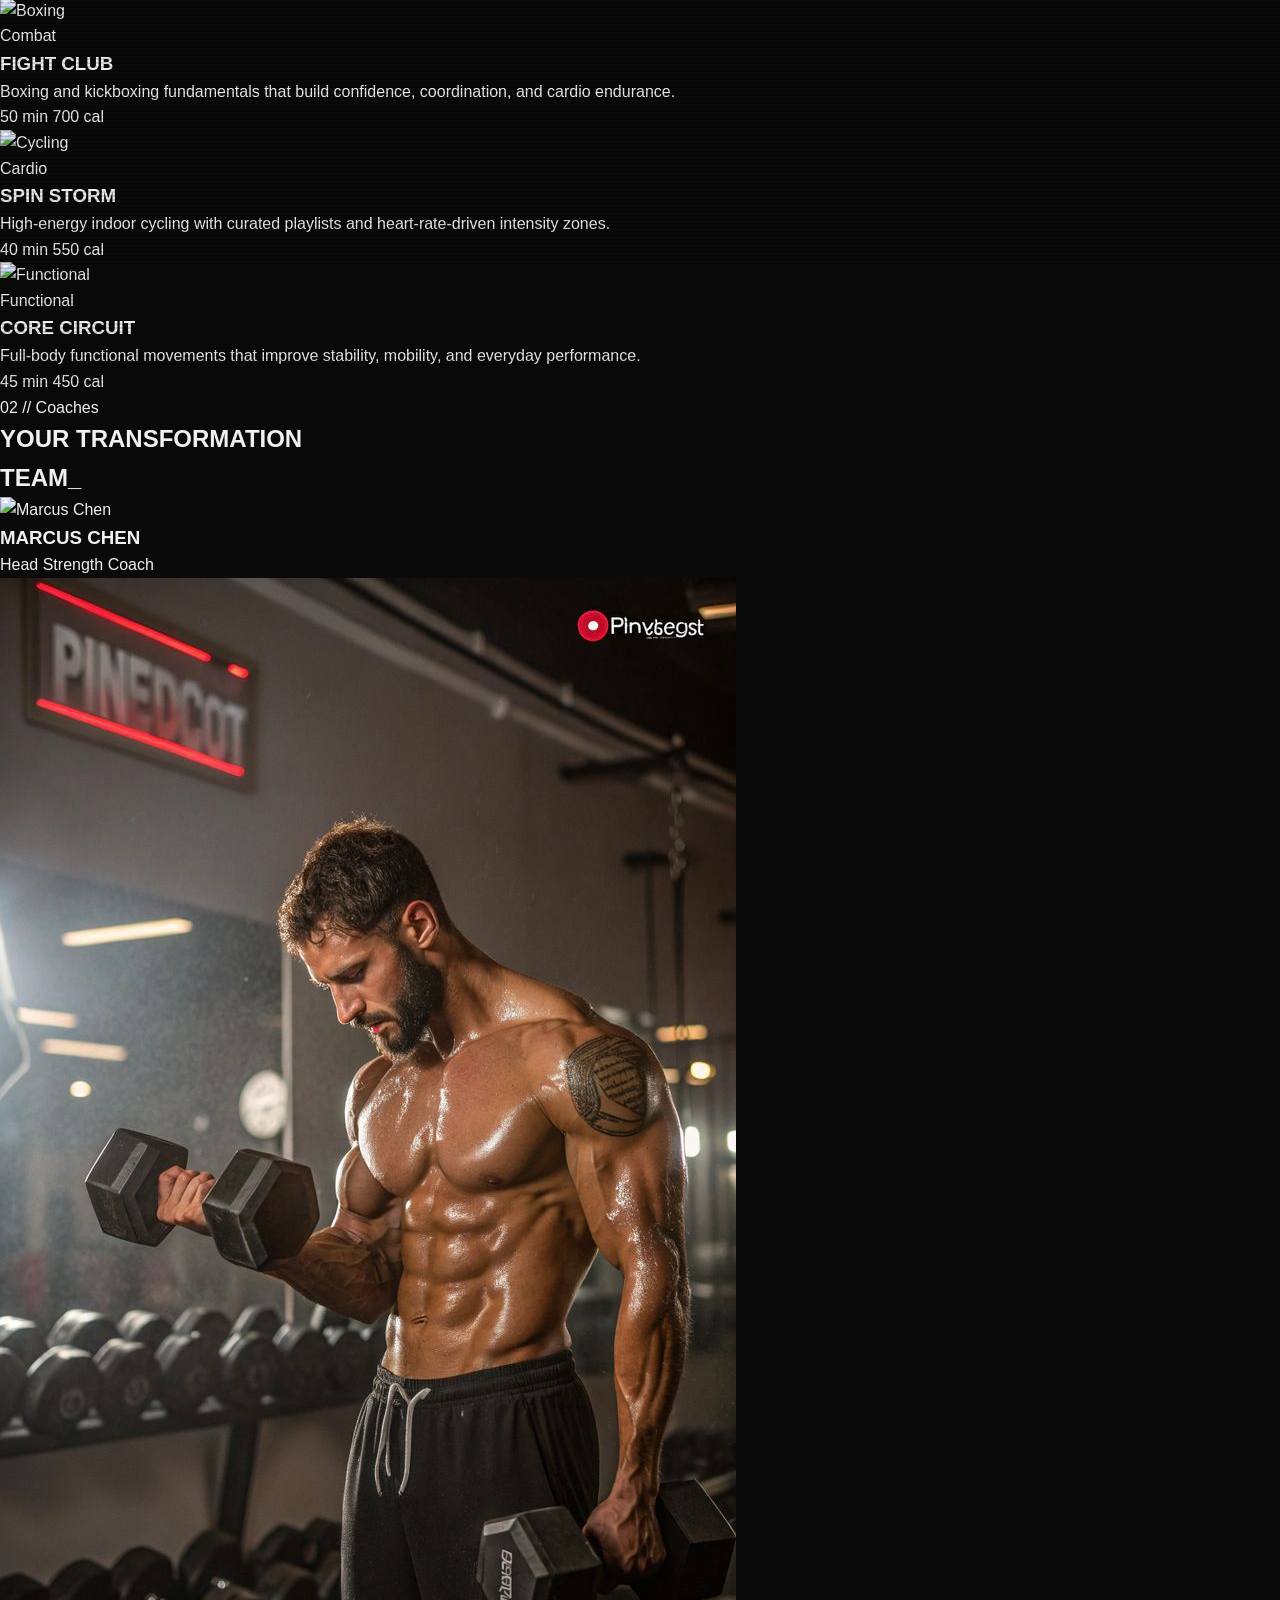
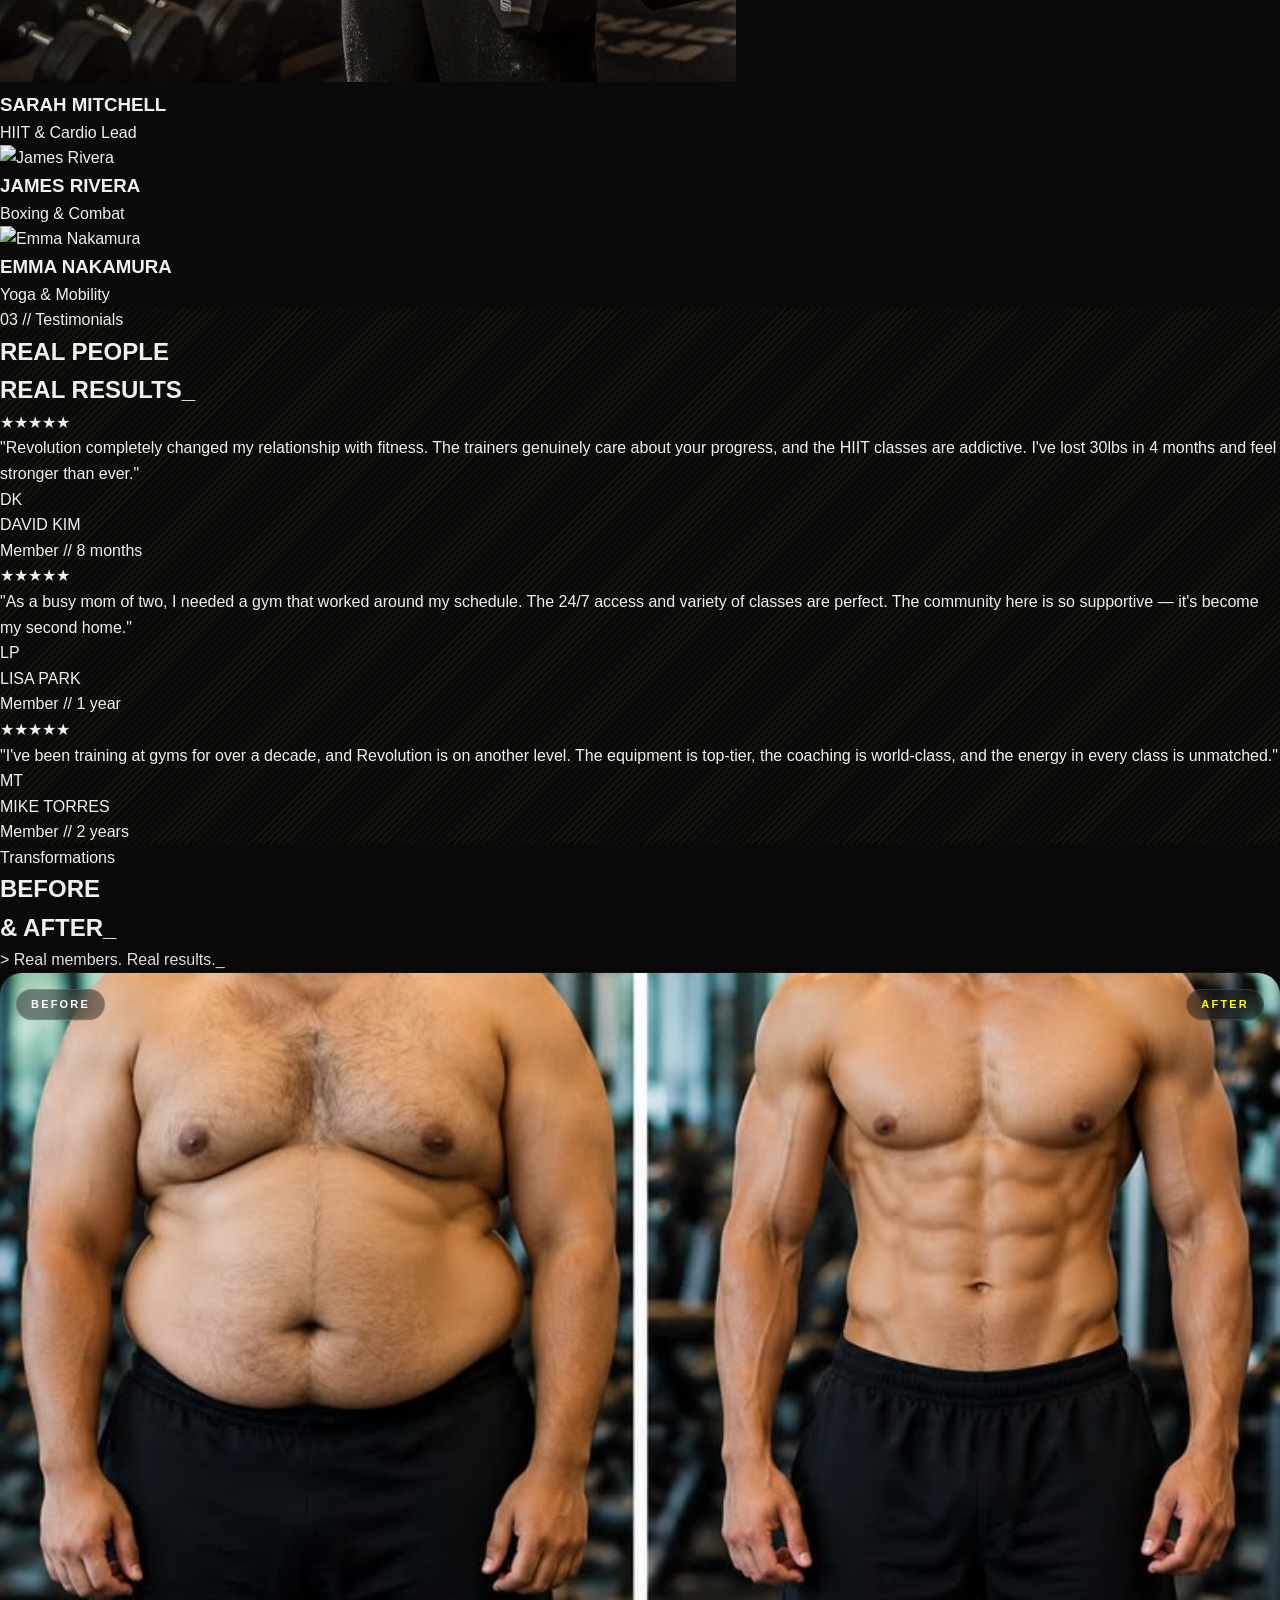
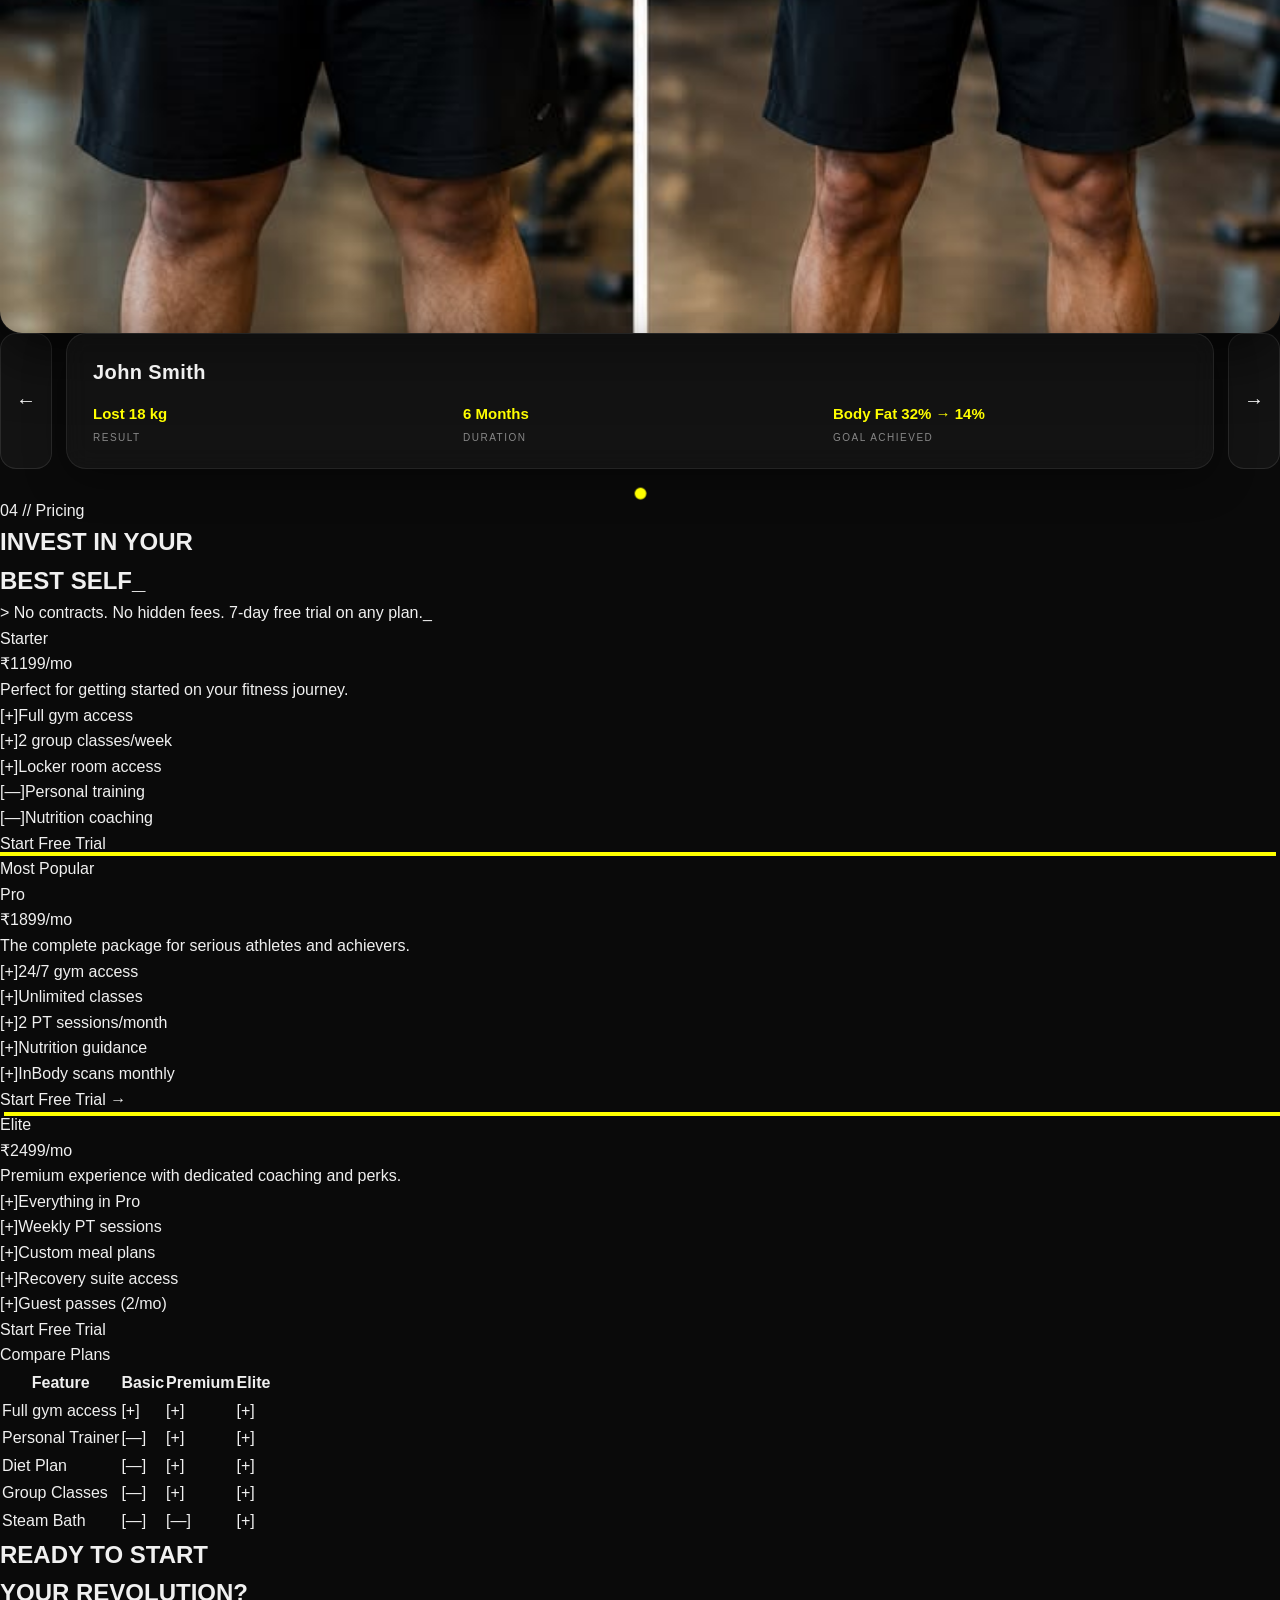
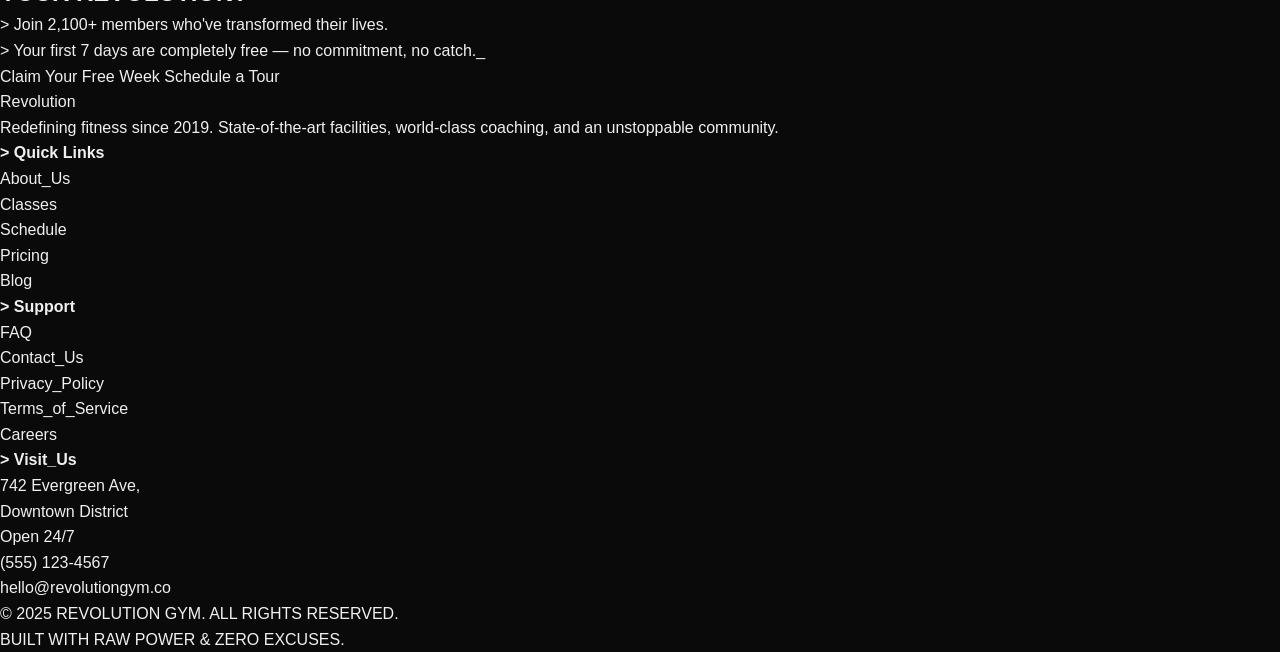
==== commit 5a9b3ceb: "Added before and after images" ====
--- a/index.html
+++ b/index.html
@@ -474,29 +474,14 @@
           </div>
           <h2 class="font-bold text-4xl lg:text-5xl tracking-tight leading-[0.95]">BEFORE<br><span
               class="text-volt">&amp; AFTER_</span></h2>
-          <p class="text-sm text-greyHard mt-4">&gt; Drag the slider to see the transformation._</p>
+          <p class="text-sm text-greyHard mt-4">&gt; Real members. Real results._</p>
         </div>
         <div class="max-w-3xl mx-auto reveal-scroll">
-          <!-- Slider: images injected/updated by JS from the data set below -->
-          <div class="ba-slider" data-ba
-            role="slider" tabindex="0" aria-label="Before and after comparison slider"
-            aria-valuemin="0" aria-valuemax="100" aria-valuenow="50">
-            <!-- AFTER (base layer, full width) -->
-            <div class="ba-pane ba-after">
-              <img class="ba-img" alt="After transformation" loading="lazy" draggable="false" />
-              <span class="ba-label ba-label--after">After</span>
-            </div>
-            <!-- BEFORE (top layer, clipped) -->
-            <div class="ba-pane ba-before">
-              <img class="ba-img" alt="Before transformation" loading="lazy" draggable="false" />
-              <span class="ba-label ba-label--before">Before</span>
-            </div>
-            <!-- HANDLE -->
-            <div class="ba-handle" aria-hidden="true">
-              <div class="ba-knob">
-                <svg width="18" height="18" viewBox="0 0 24 24" fill="none" stroke="currentColor" stroke-width="2.5" stroke-linecap="round" stroke-linejoin="round"><polyline points="15 6 9 12 15 18"/><polyline points="9 6 3 12 9 18" transform="translate(12,0)"/></svg>
-              </div>
-            </div>
+          <!-- Framed combo image (before + after in one) -->
+          <div class="ba-frame" data-ba>
+            <img class="ba-frame-img" alt="Before and after transformation" loading="lazy" draggable="false" />
+            <span class="ba-label ba-label--before">Before</span>
+            <span class="ba-label ba-label--after">After</span>
           </div>
 
           <!-- Details card + navigation -->
--- a/style.css
+++ b/style.css
@@ -27,33 +27,24 @@
 a { text-decoration: none; color: inherit; }
 ul { list-style: none; }
 
-/* ===== BEFORE / AFTER SLIDER ===== */
+/* ===== BEFORE / AFTER (framed combo image) ===== */
 :root { --volt: #ffff00; }
 
-.ba-slider {
+.ba-frame {
   position: relative;
-  height: 460px;
   border-radius: 22px;
   overflow: hidden;
-  user-select: none;
-  touch-action: none;
-  cursor: ew-resize;
   background: #111;
   box-shadow: 0 20px 60px rgba(0,0,0,.55), 0 0 0 1px rgba(255,255,255,.05);
-}
-.ba-slider:focus-visible { outline: 2px solid var(--volt); outline-offset: 4px; }
-
-.ba-pane { position: absolute; inset: 0; overflow: hidden; }
-.ba-before { clip-path: inset(0 50% 0 0); }
-
-.ba-img {
+  aspect-ratio: 4 / 3;
+}
+.ba-frame-img {
   width: 100%; height: 100%;
   object-fit: cover;
   display: block;
-  pointer-events: none;
   transition: transform .6s cubic-bezier(.2,.8,.2,1);
 }
-.ba-slider:hover .ba-img { transform: scale(1.05); }
+.ba-frame:hover .ba-frame-img { transform: scale(1.05); }
 
 /* Corner labels (glassmorphism) */
 .ba-label {
@@ -71,29 +62,6 @@
 .ba-label--before { left: 16px; }
 .ba-label--after  { right: 16px; color: var(--volt); }
 
-/* Slider line + knob */
-.ba-handle {
-  position: absolute; top: 0; bottom: 0; left: 50%;
-  width: 3px; margin-left: -1.5px;
-  background: var(--volt);
-  box-shadow: 0 0 12px 1px rgba(255,255,0,.7);
-  z-index: 3;
-}
-.ba-knob {
-  position: absolute; top: 50%; left: 50%;
-  transform: translate(-50%,-50%);
-  width: 52px; height: 52px;
-  border-radius: 50%;
-  display: grid; place-items: center;
-  color: #000;
-  background: var(--volt);
-  border: 3px solid #000;
-  box-shadow: 0 0 20px 3px rgba(255,255,0,.55);
-  cursor: ew-resize;
-  transition: transform .25s ease;
-}
-.ba-slider:hover .ba-knob { transform: translate(-50%,-50%) scale(1.12); }
-
 /* Details card + navigation */
 .ba-info { display: flex; align-items: stretch; gap: 14px; }
 .ba-card {
@@ -139,7 +107,7 @@
 .ba-fade.in { opacity: 1; transform: none; }
 
 @media (max-width: 768px) {
-  .ba-slider { height: 340px; }
+  .ba-frame { aspect-ratio: 3 / 4; }
   .ba-card-stats { grid-template-columns: 1fr; gap: 10px; }
   .ba-nav { width: 46px; }
 }
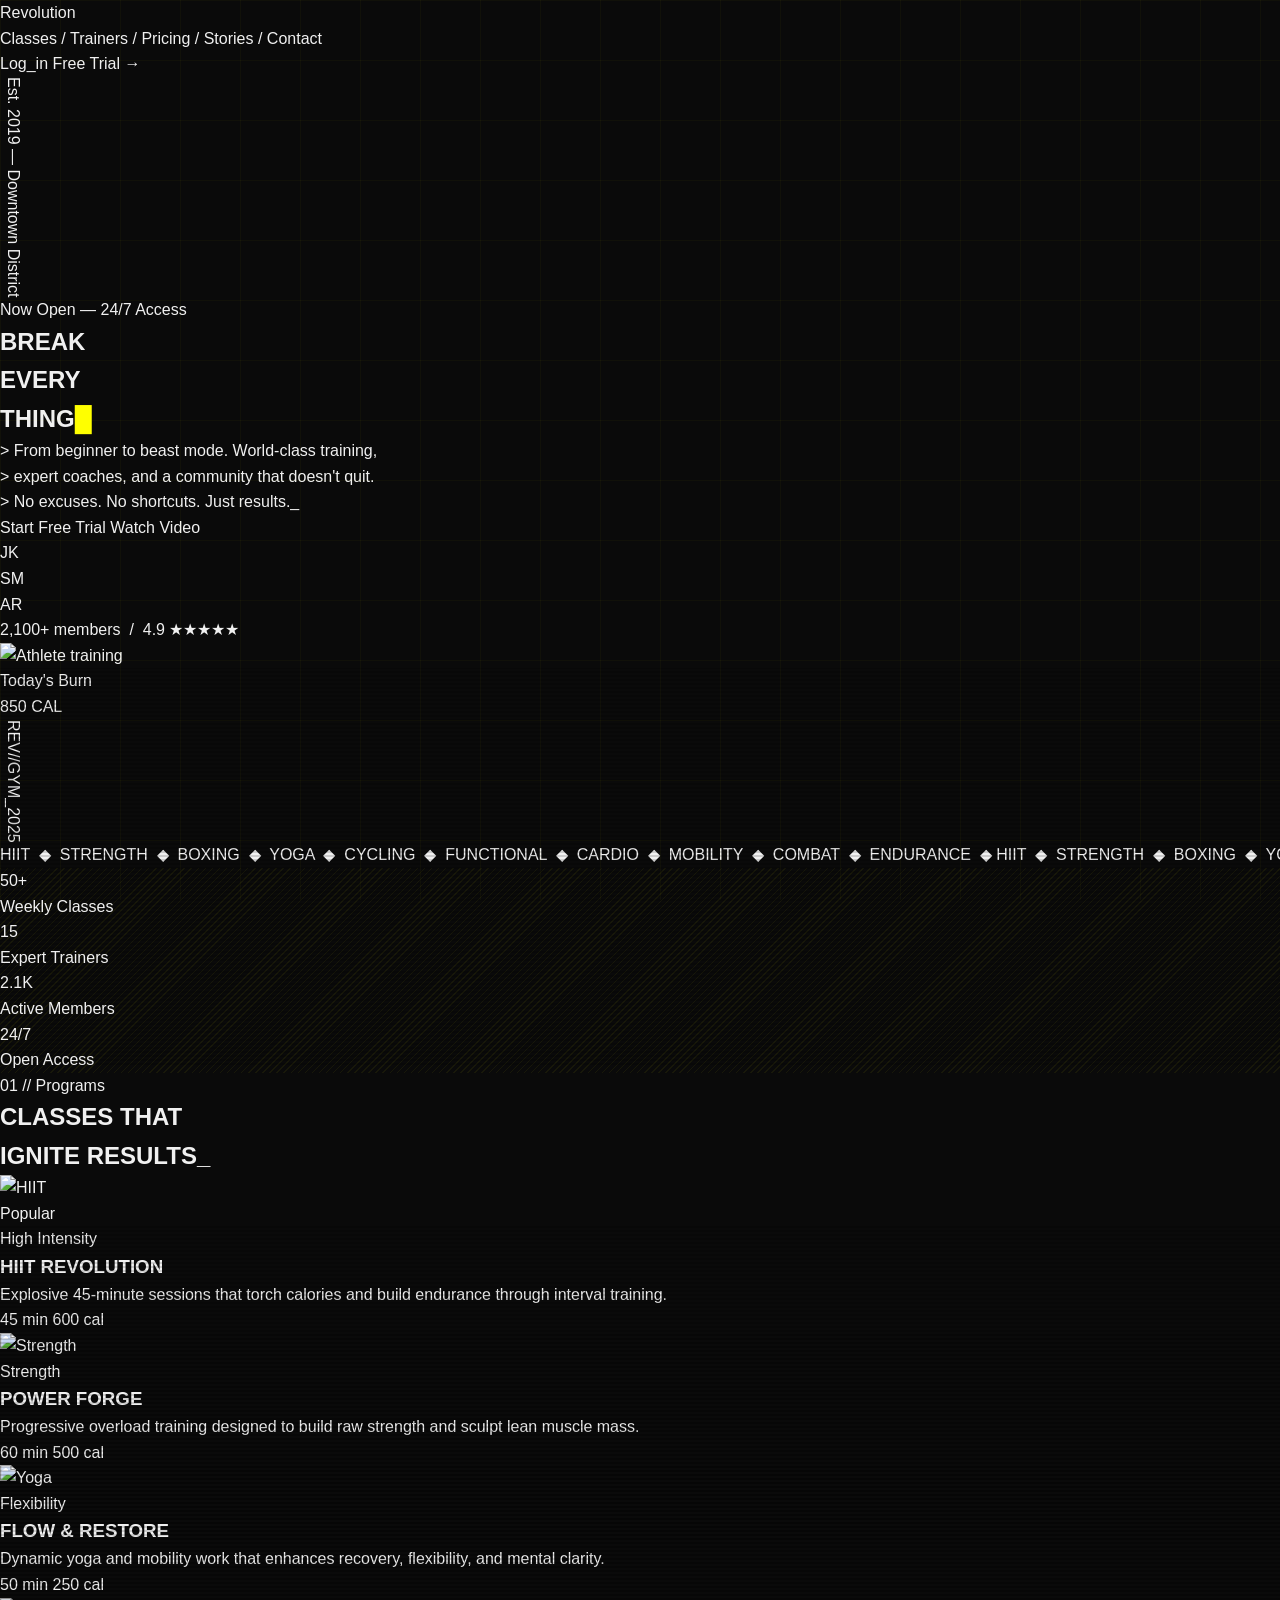
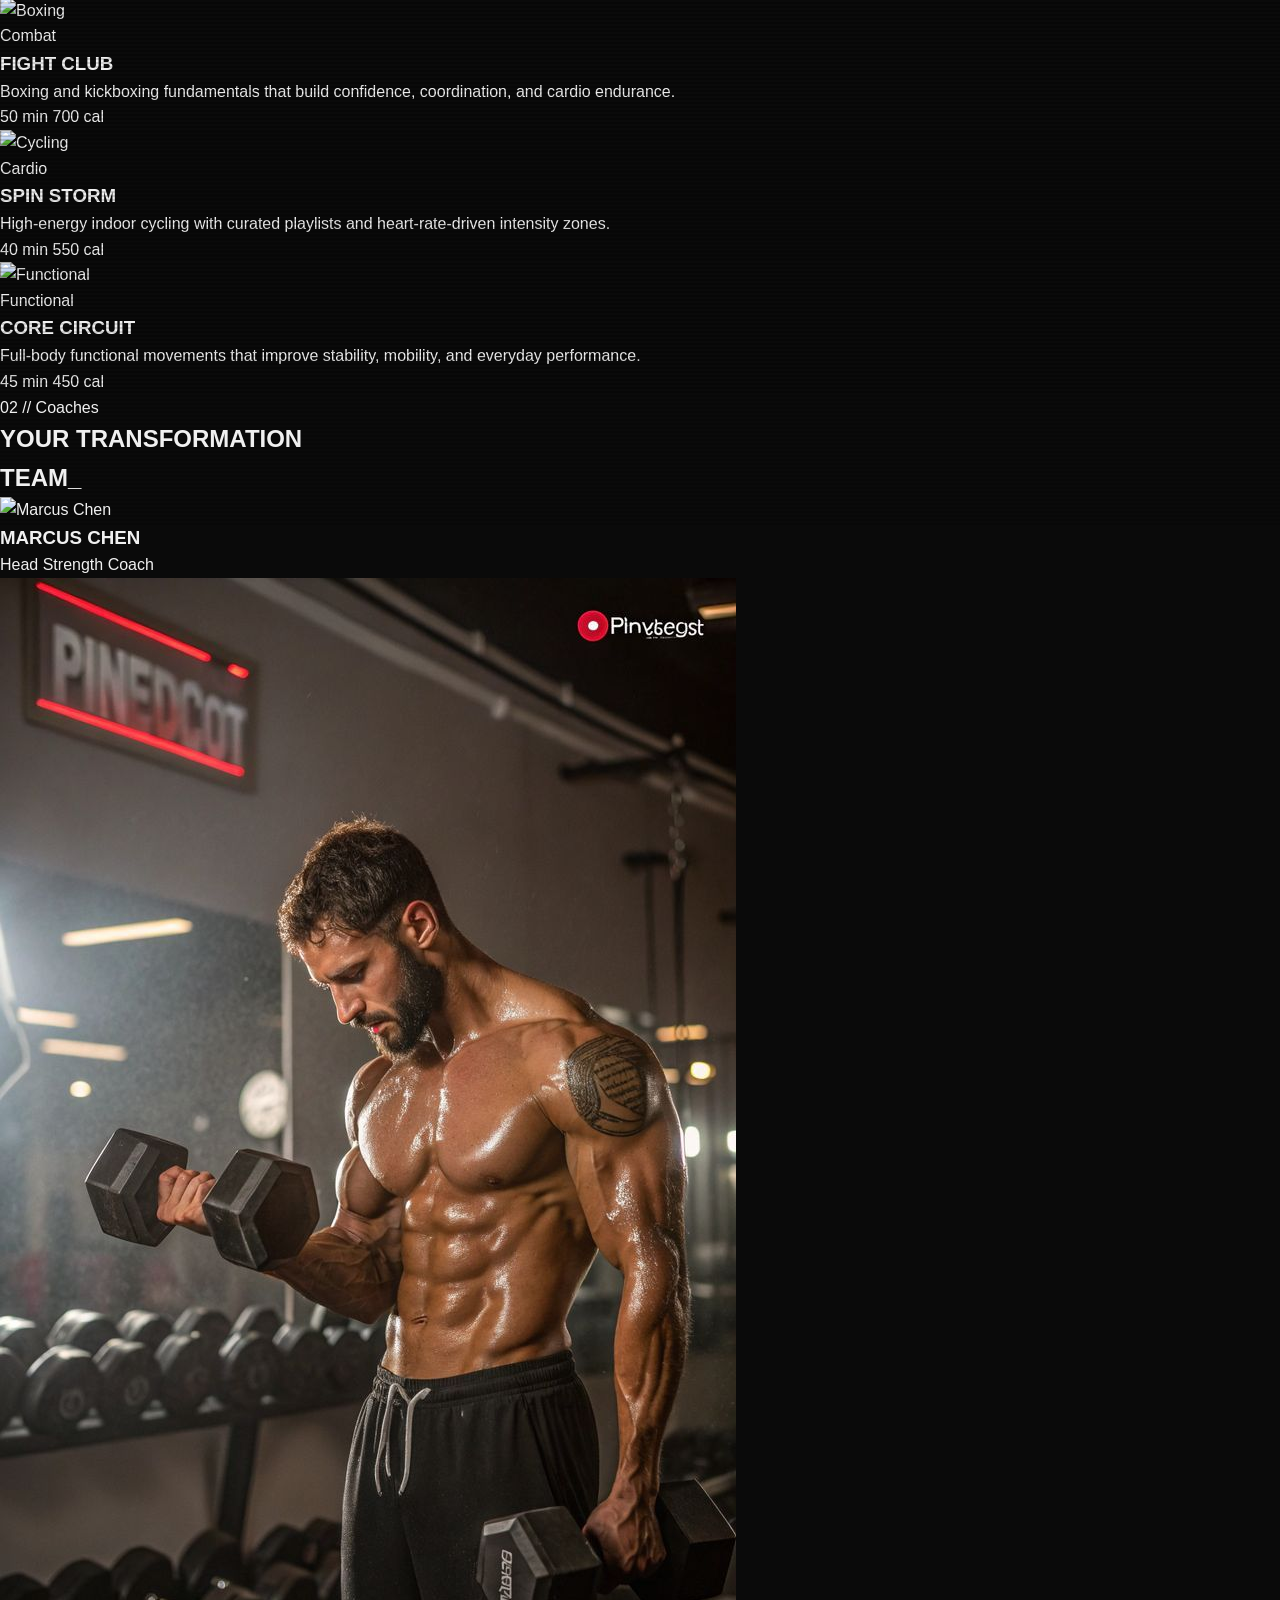
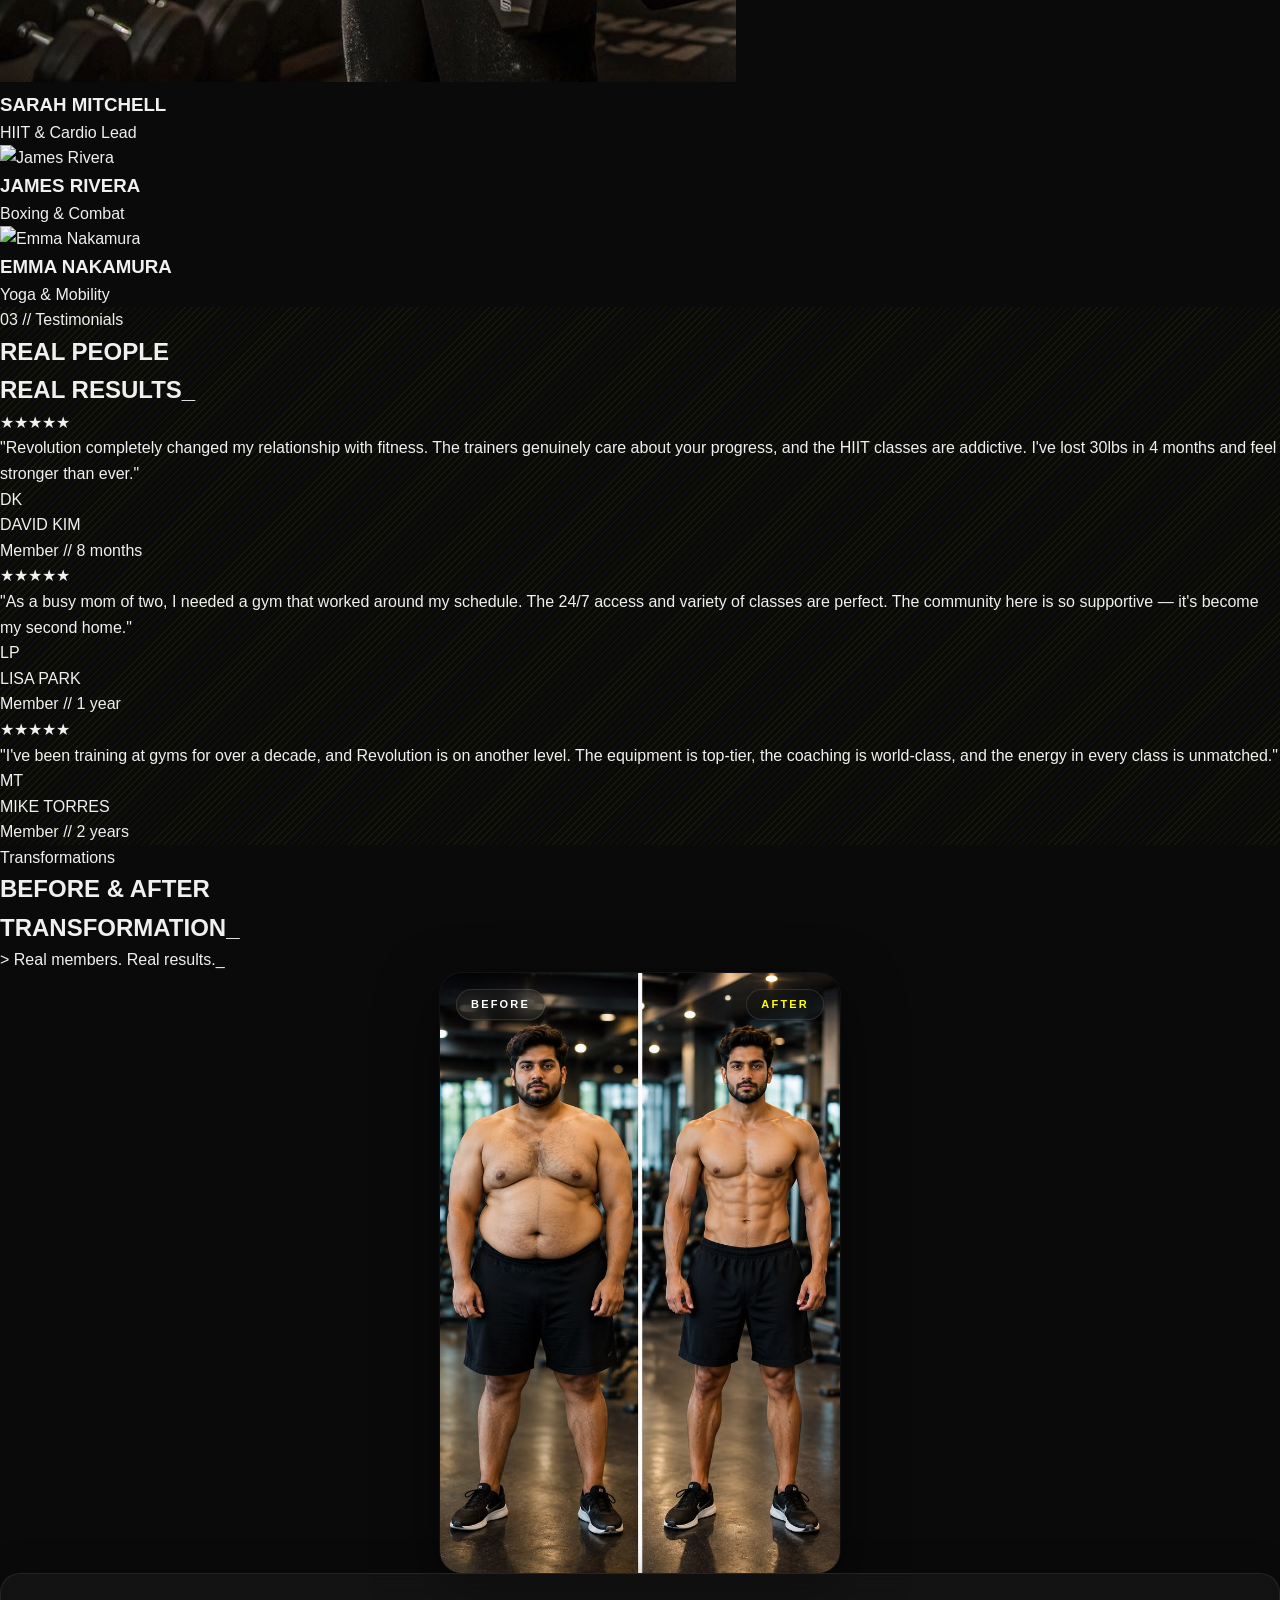
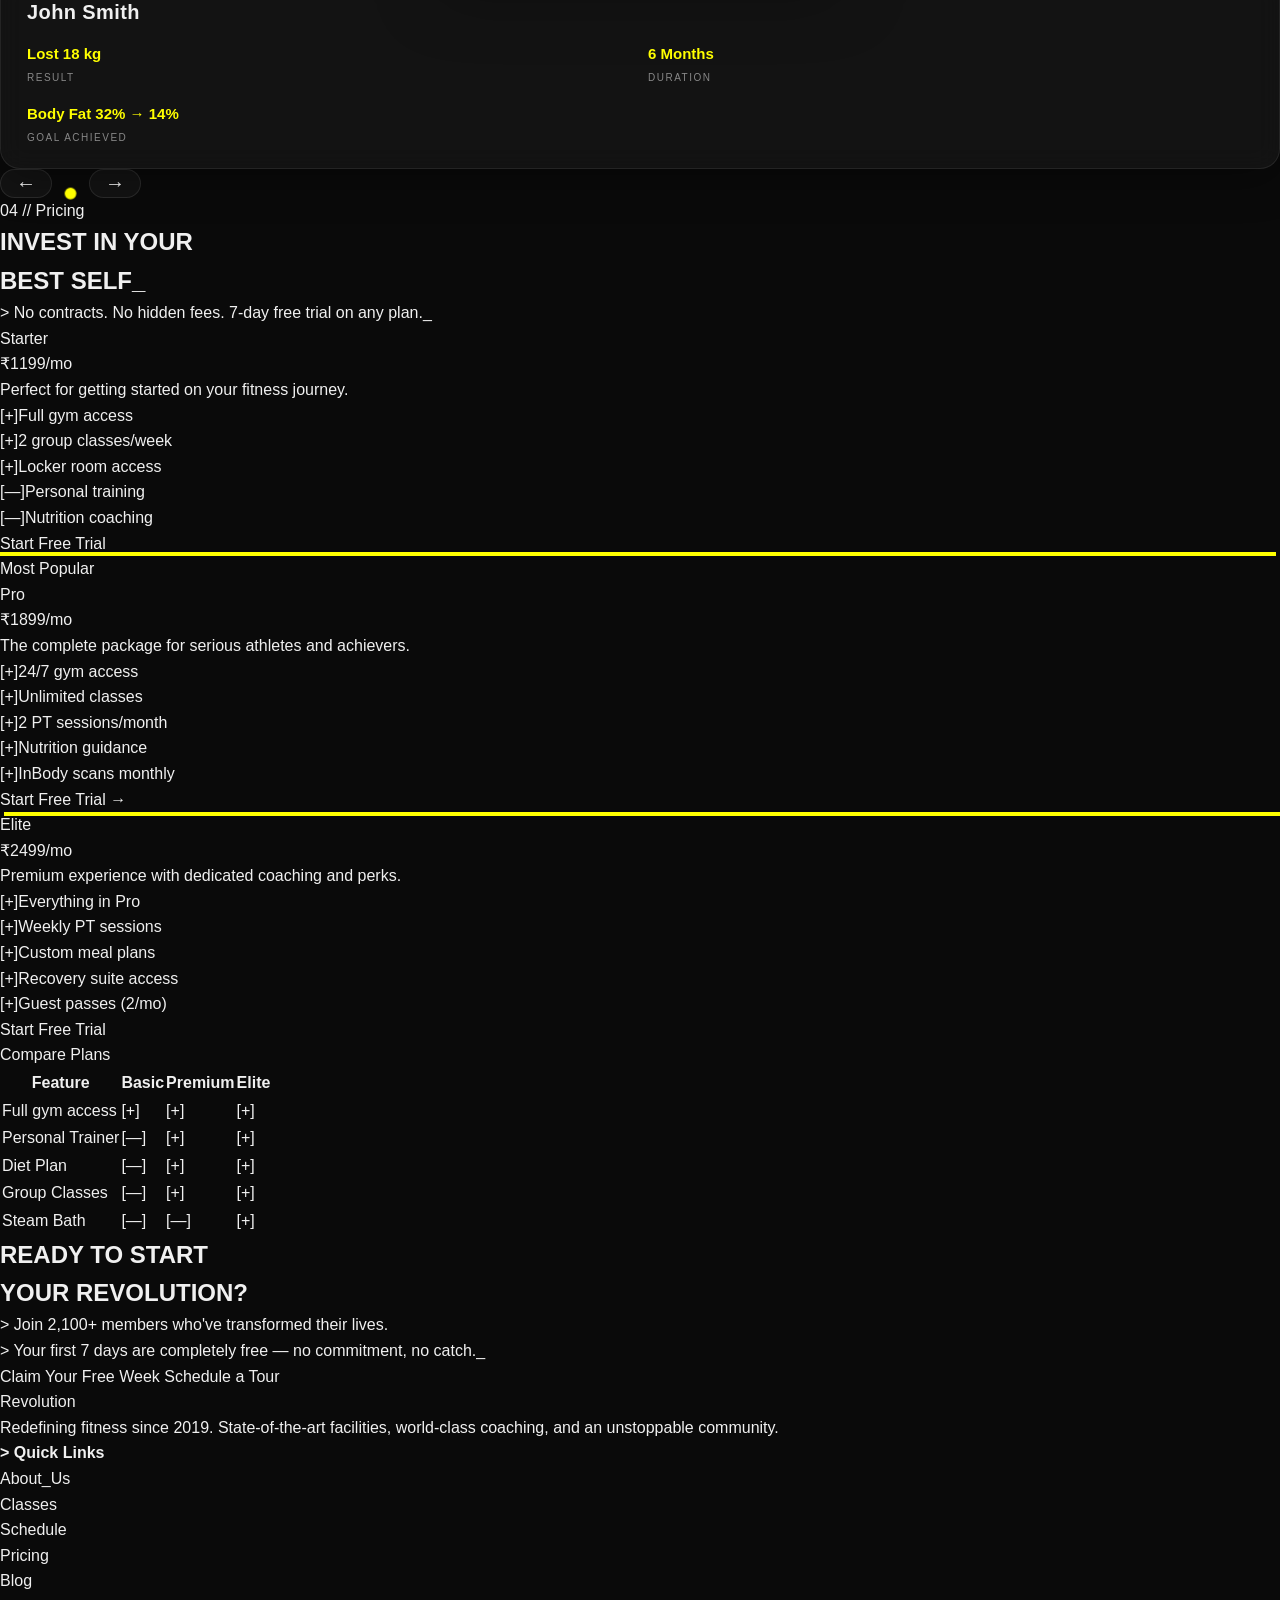
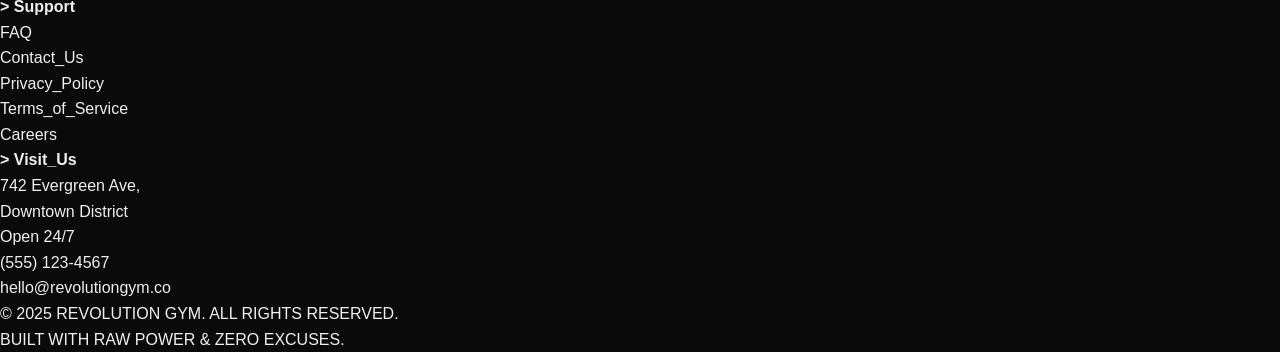
==== commit 57db5cb5: "changes the style" ====
--- a/index.html
+++ b/index.html
@@ -472,11 +472,11 @@
             <p class="text-[10px] text-volt font-bold tracking-[0.3em] uppercase">Transformations</p>
             <div class="w-12 h-px bg-volt"></div>
           </div>
-          <h2 class="font-bold text-4xl lg:text-5xl tracking-tight leading-[0.95]">BEFORE<br><span
-              class="text-volt">&amp; AFTER_</span></h2>
+          <h2 class="font-bold text-4xl lg:text-5xl tracking-tight leading-[0.95]">BEFORE &amp; AFTER<br><span
+              class="text-volt">TRANSFORMATION_</span></h2>
           <p class="text-sm text-greyHard mt-4">&gt; Real members. Real results._</p>
         </div>
-        <div class="max-w-3xl mx-auto reveal-scroll">
+        <div class="max-w-5xl mx-auto reveal-scroll grid md:grid-cols-2 gap-10 items-center">
           <!-- Framed combo image (before + after in one) -->
           <div class="ba-frame" data-ba>
             <img class="ba-frame-img" alt="Before and after transformation" loading="lazy" draggable="false" />
@@ -484,22 +484,24 @@
             <span class="ba-label ba-label--after">After</span>
           </div>
 
-          <!-- Details card + navigation -->
-          <div class="ba-info mt-6">
-            <button class="ba-nav ba-prev" aria-label="Previous transformation">&larr;</button>
-            <div class="ba-card" data-ba-card aria-live="polite">
-              <p class="ba-card-name" data-name>—</p>
-              <div class="ba-card-stats">
-                <div><span class="ba-stat-val" data-result>—</span><span class="ba-stat-key">Result</span></div>
-                <div><span class="ba-stat-val" data-duration>—</span><span class="ba-stat-key">Duration</span></div>
-                <div><span class="ba-stat-val" data-goal>—</span><span class="ba-stat-key">Goal Achieved</span></div>
-              </div>
-            </div>
-            <button class="ba-nav ba-next" aria-label="Next transformation">&rarr;</button>
-          </div>
-
-          <!-- Dots -->
-          <div class="ba-dots" data-ba-dots></div>
+          <!-- Details + navigation on the right -->
+          <div>
+            <div class="ba-info">
+              <div class="ba-card" data-ba-card aria-live="polite">
+                <p class="ba-card-name" data-name>—</p>
+                <div class="ba-card-stats">
+                  <div><span class="ba-stat-val" data-result>—</span><span class="ba-stat-key">Result</span></div>
+                  <div><span class="ba-stat-val" data-duration>—</span><span class="ba-stat-key">Duration</span></div>
+                  <div><span class="ba-stat-val" data-goal>—</span><span class="ba-stat-key">Goal Achieved</span></div>
+                </div>
+              </div>
+            </div>
+            <div class="ba-info mt-4">
+              <button class="ba-nav ba-prev" aria-label="Previous transformation">&larr;</button>
+              <div class="ba-dots flex-1" data-ba-dots></div>
+              <button class="ba-nav ba-next" aria-label="Next transformation">&rarr;</button>
+            </div>
+          </div>
         </div>
       </div>
     </section>
--- a/style.css
+++ b/style.css
@@ -32,11 +32,13 @@
 
 .ba-frame {
   position: relative;
+  max-width: 400px;
+  margin: 0 auto;
   border-radius: 22px;
   overflow: hidden;
   background: #111;
   box-shadow: 0 20px 60px rgba(0,0,0,.55), 0 0 0 1px rgba(255,255,255,.05);
-  aspect-ratio: 4 / 3;
+  aspect-ratio: 2 / 3;
 }
 .ba-frame-img {
   width: 100%; height: 100%;
@@ -75,7 +77,7 @@
   box-shadow: 0 10px 40px rgba(0,0,0,.35);
 }
 .ba-card-name { font-size: 20px; font-weight: 700; letter-spacing: .02em; margin-bottom: 14px; }
-.ba-card-stats { display: grid; grid-template-columns: repeat(3,1fr); gap: 16px; }
+.ba-card-stats { display: grid; grid-template-columns: 1fr 1fr; gap: 16px; }
 .ba-card-stats > div { display: flex; flex-direction: column; gap: 4px; }
 .ba-stat-val { font-size: 15px; font-weight: 700; color: var(--volt); }
 .ba-stat-key { font-size: 10px; letter-spacing: .15em; text-transform: uppercase; color: #888; }
@@ -107,7 +109,7 @@
 .ba-fade.in { opacity: 1; transform: none; }
 
 @media (max-width: 768px) {
-  .ba-frame { aspect-ratio: 3 / 4; }
+  .ba-frame { max-width: 340px; }
   .ba-card-stats { grid-template-columns: 1fr; gap: 10px; }
   .ba-nav { width: 46px; }
 }
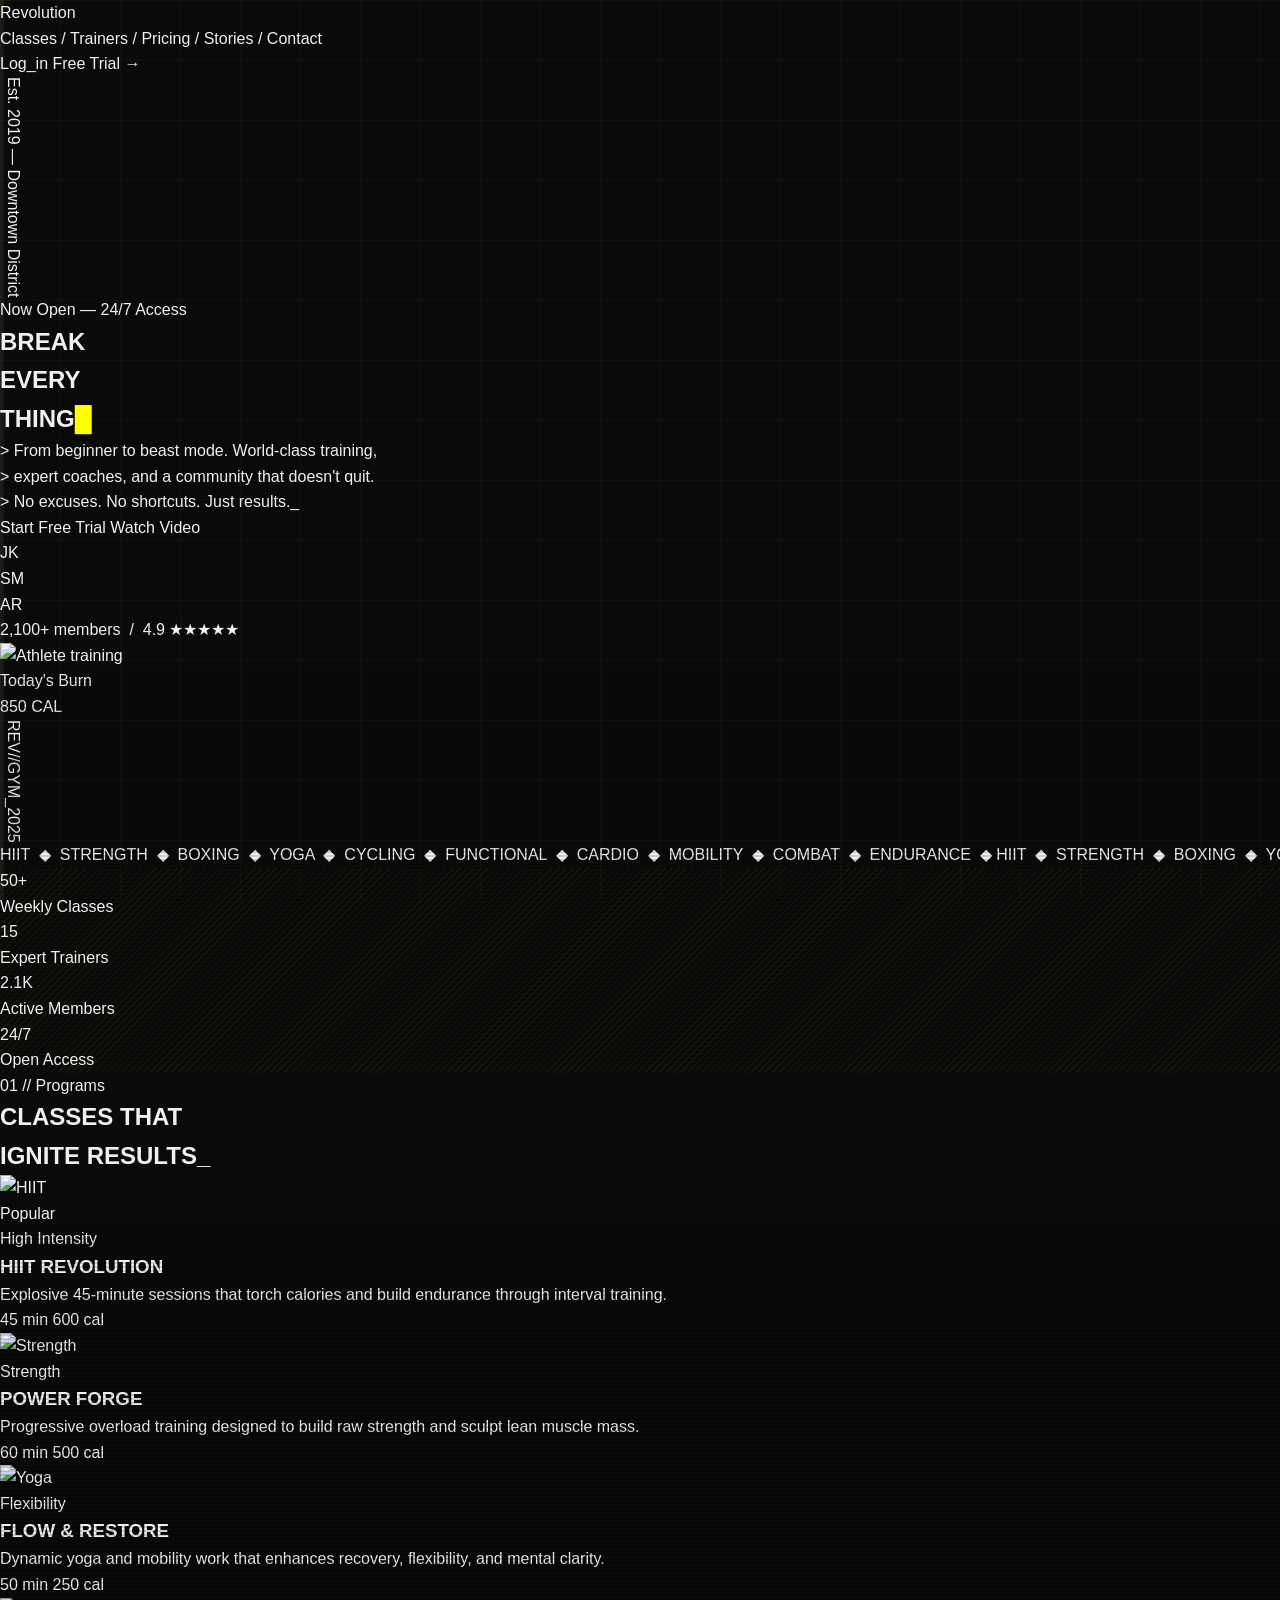
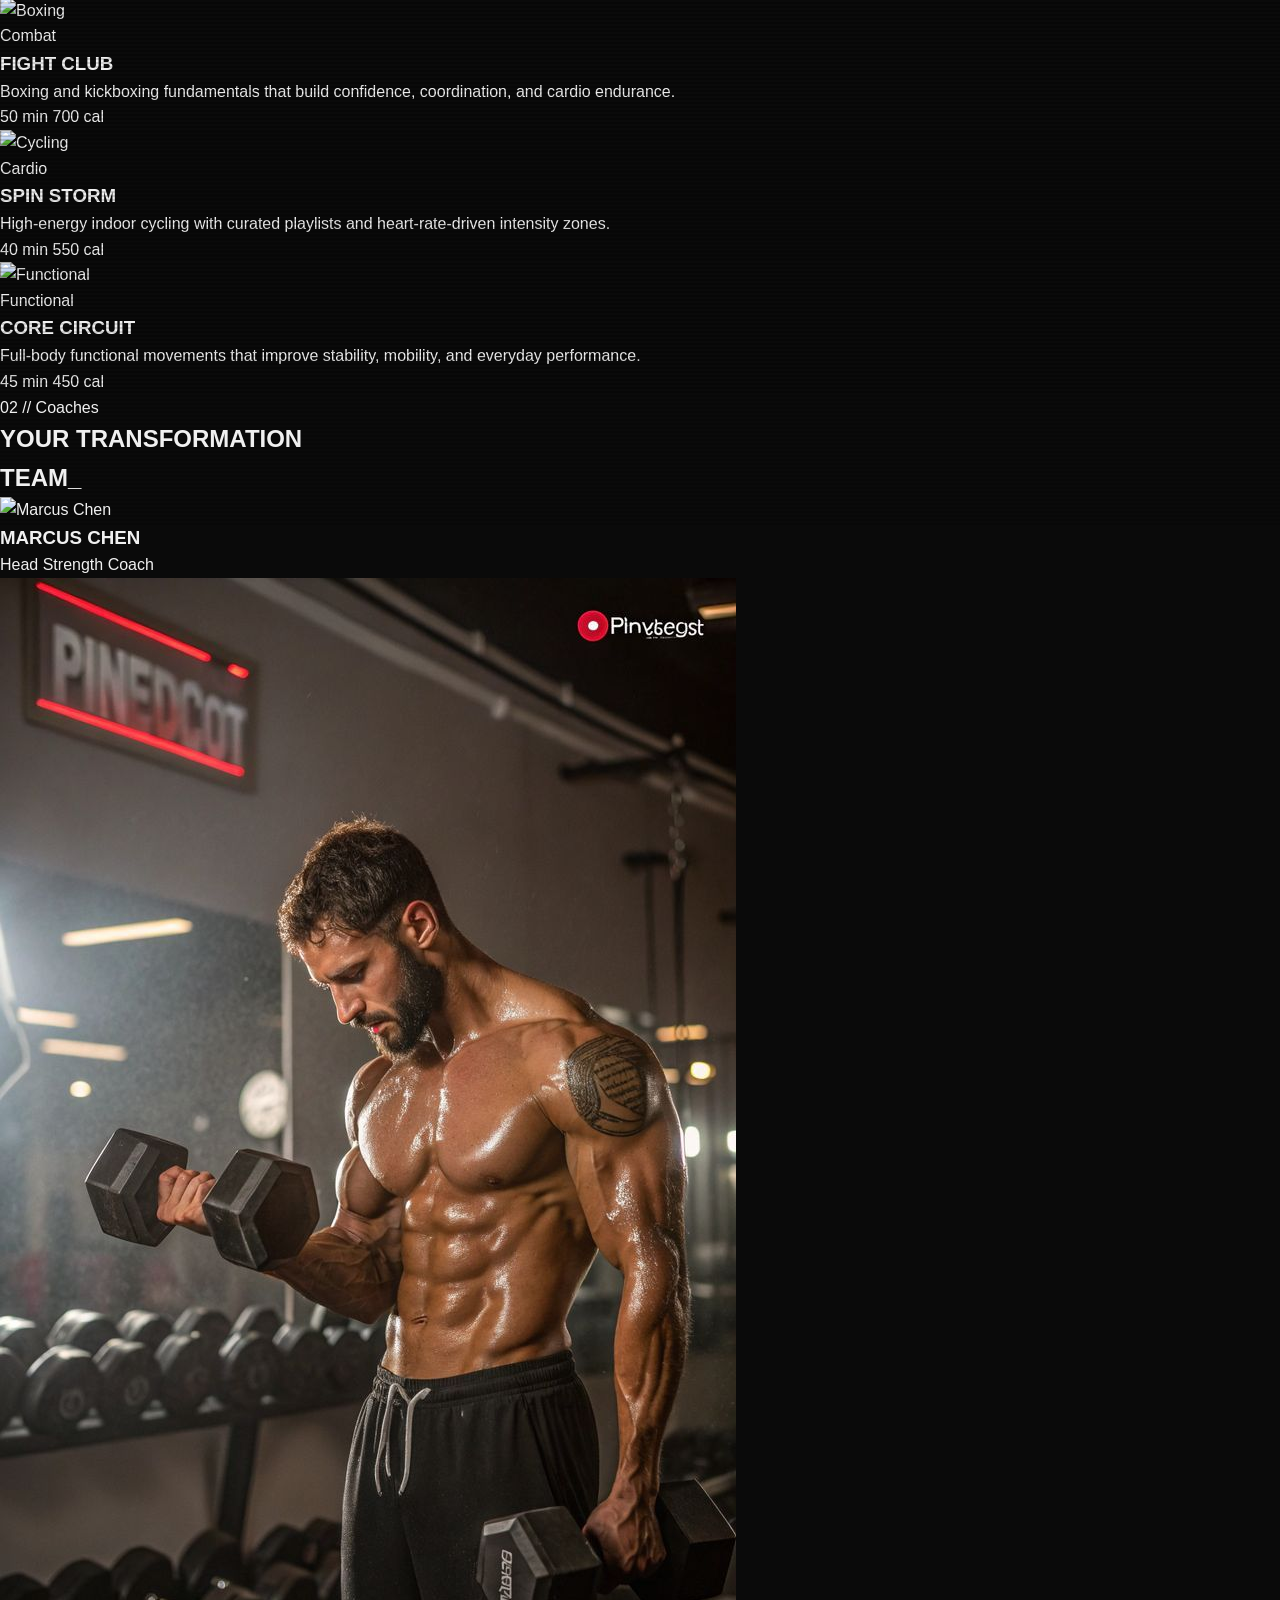
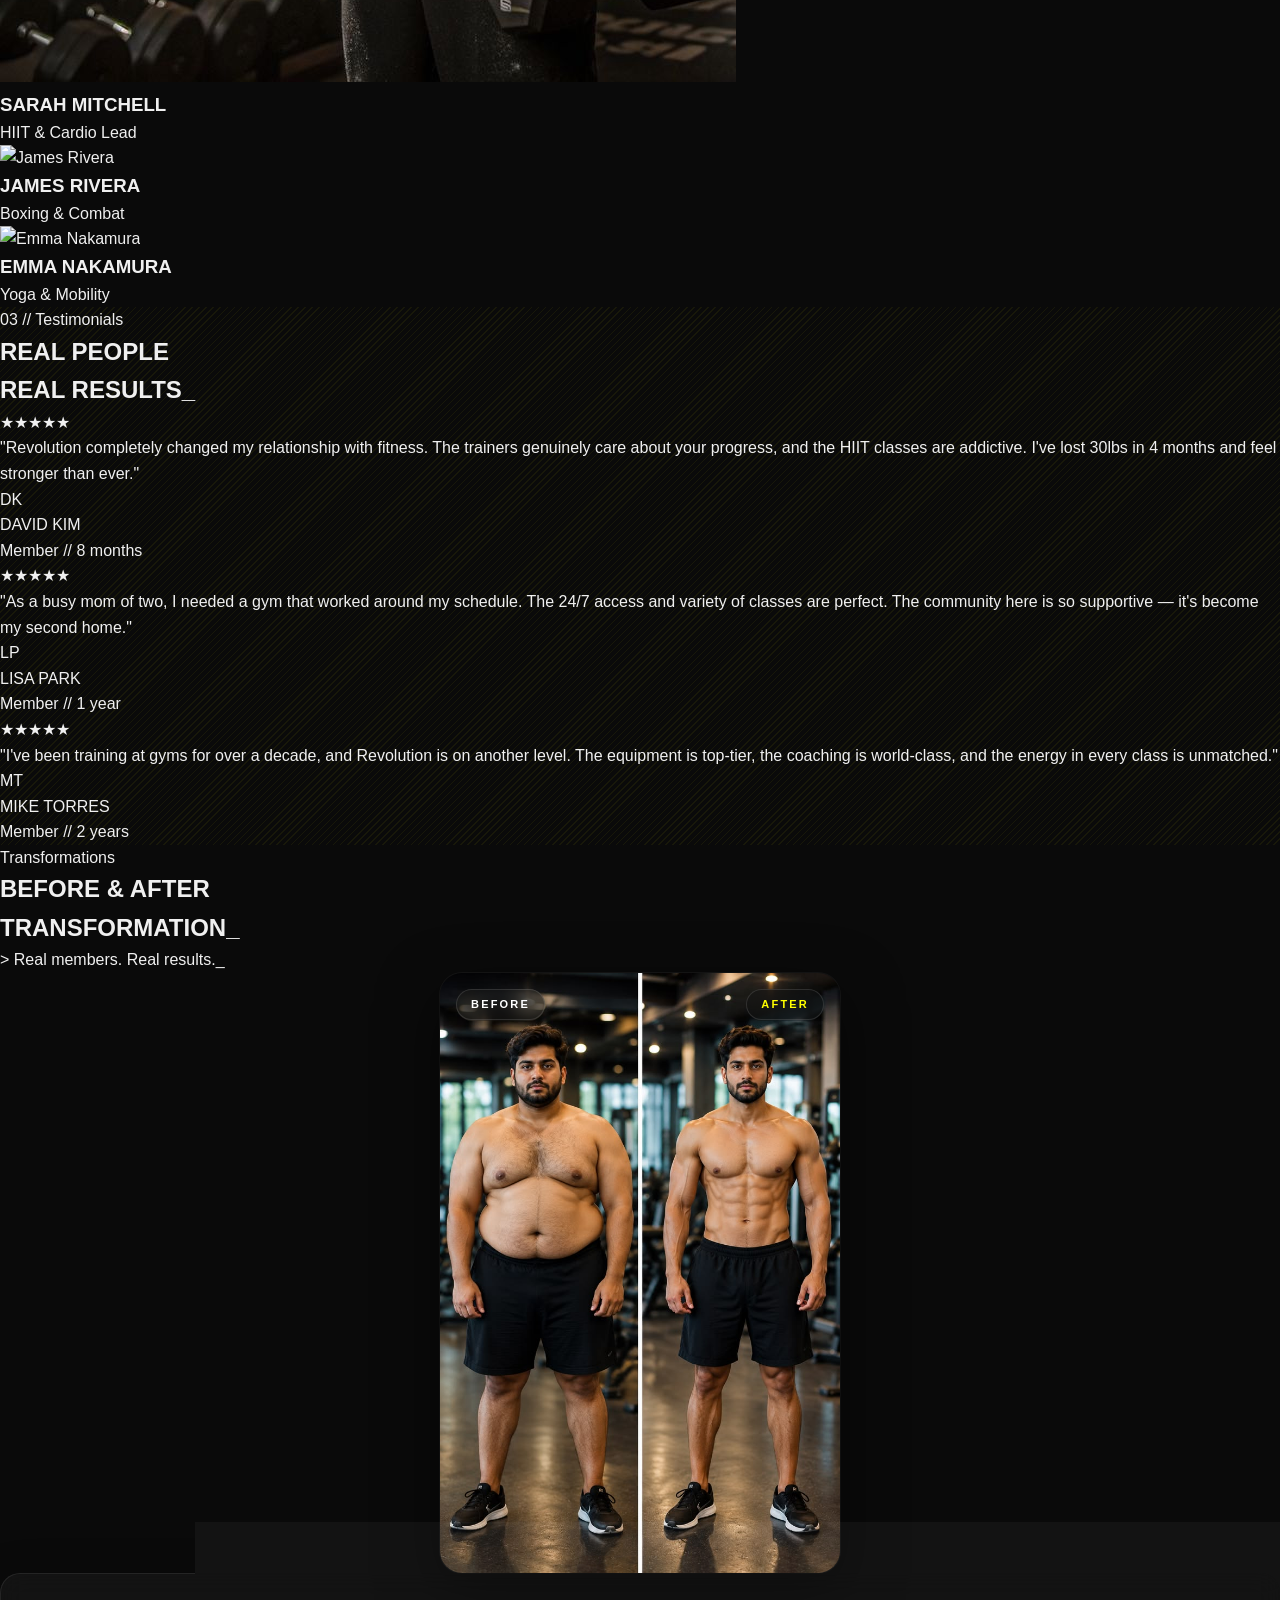
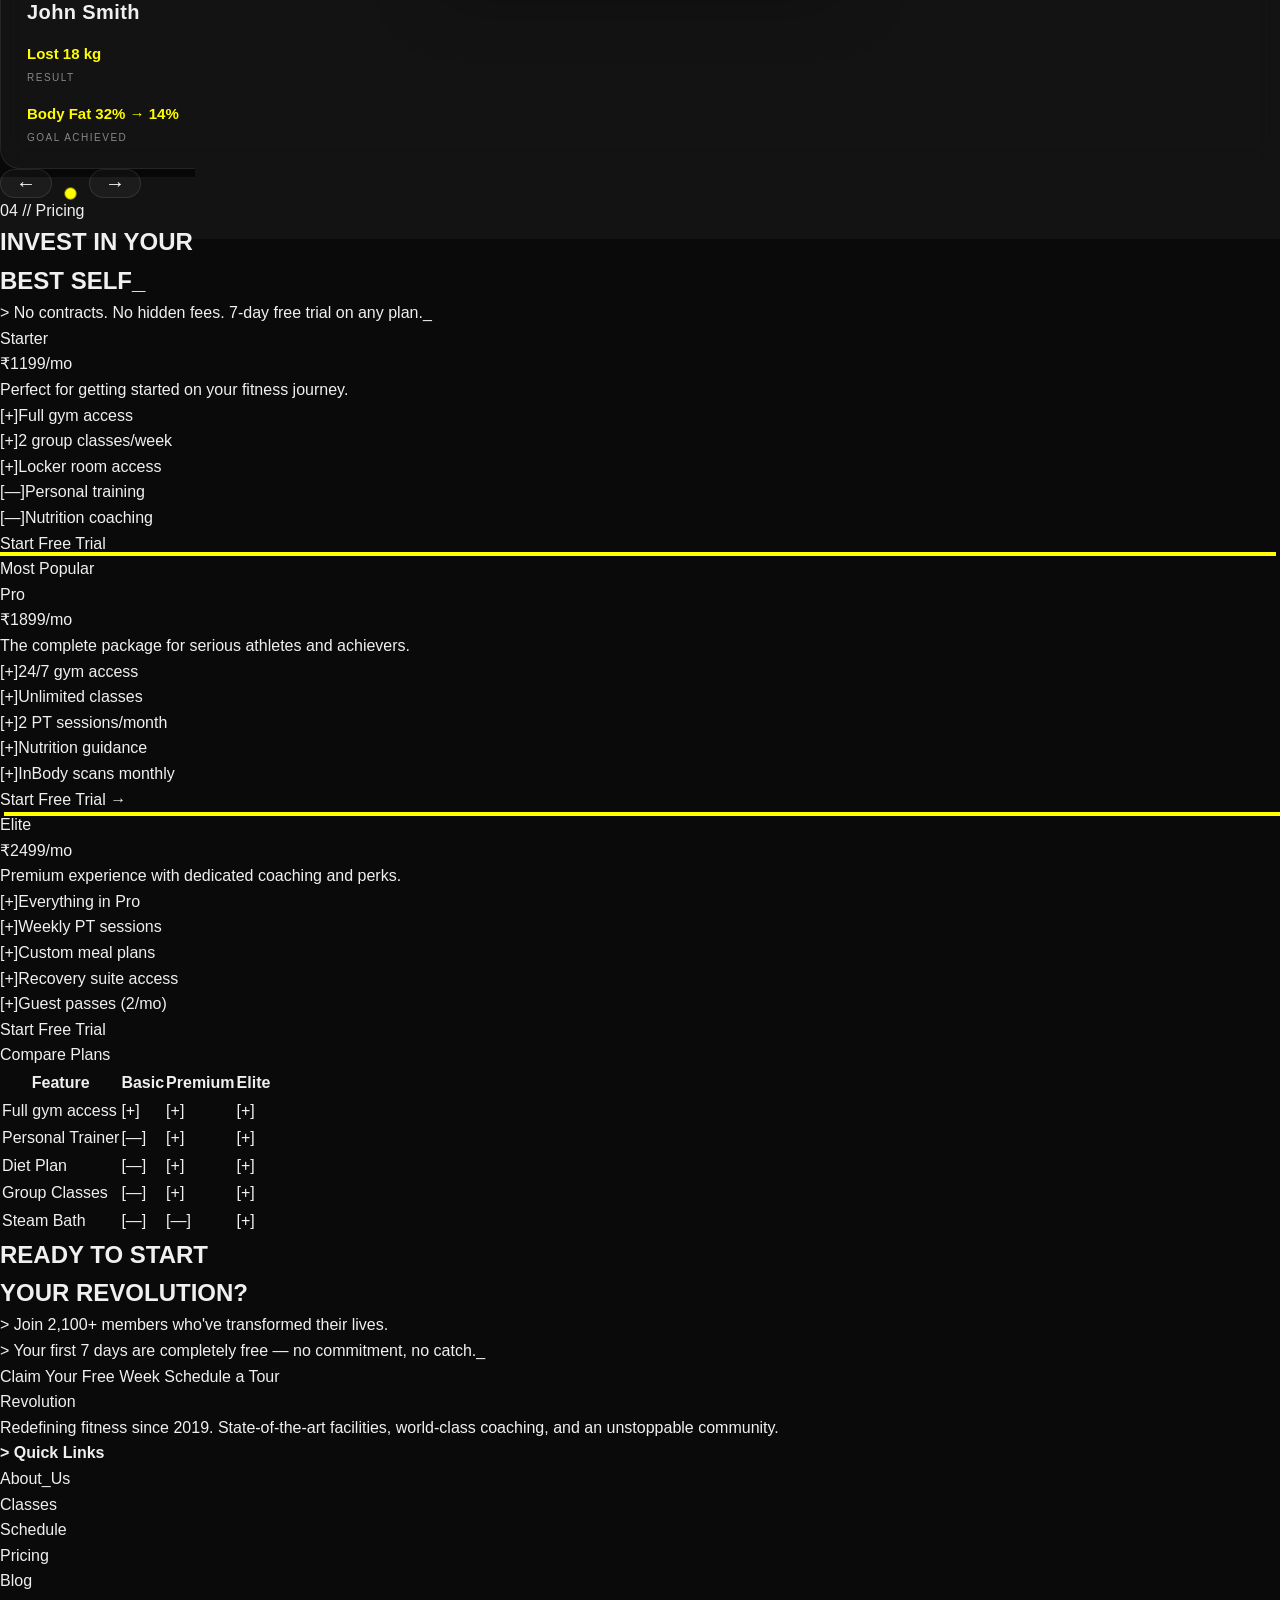
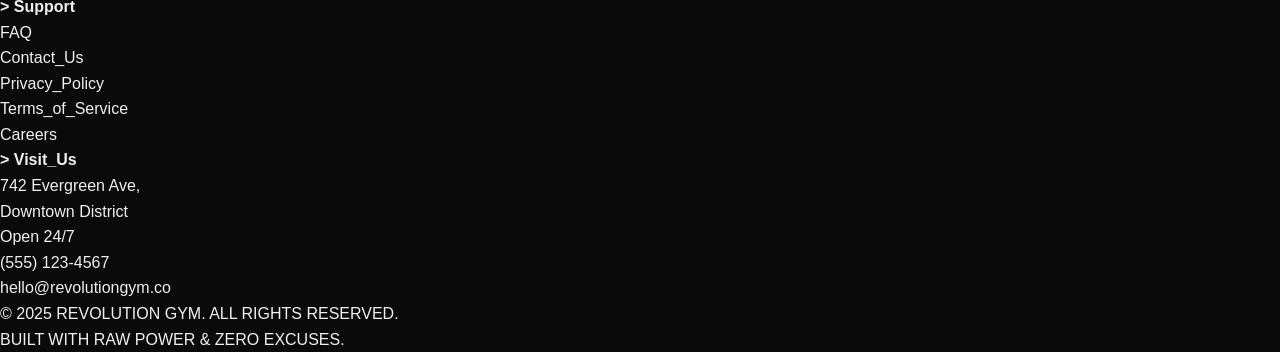
==== commit 4cbdb260: "Added scroll bar" ====
--- a/index.html
+++ b/index.html
@@ -38,6 +38,8 @@
 </head>
 
 <body>
+  <!-- Vertical scroll progress bar (left edge) -->
+  <div class="scroll-progress" aria-hidden="true"><div class="scroll-progress-fill" id="scrollProgress"></div></div>
   <div class="min-h-screen bg-pureBlack font-mono text-hardWhite relative grid-overlay">
 
     <!-- NAV -->
--- a/style.css
+++ b/style.css
@@ -26,6 +26,21 @@
 
 a { text-decoration: none; color: inherit; }
 ul { list-style: none; }
+
+/* ===== SCROLL PROGRESS BAR (left edge) ===== */
+.scroll-progress {
+  position: fixed;
+  top: 0; left: 0;
+  width: 4px; height: 100vh;
+  background: rgba(255,255,255,.06);
+  z-index: 60;
+}
+.scroll-progress-fill {
+  width: 100%; height: 0%;
+  background: var(--volt, #ffff00);
+  box-shadow: 0 0 12px 1px rgba(255,255,0,.7);
+  transition: height .1s linear;
+}
 
 /* ===== BEFORE / AFTER (framed combo image) ===== */
 :root { --volt: #ffff00; }
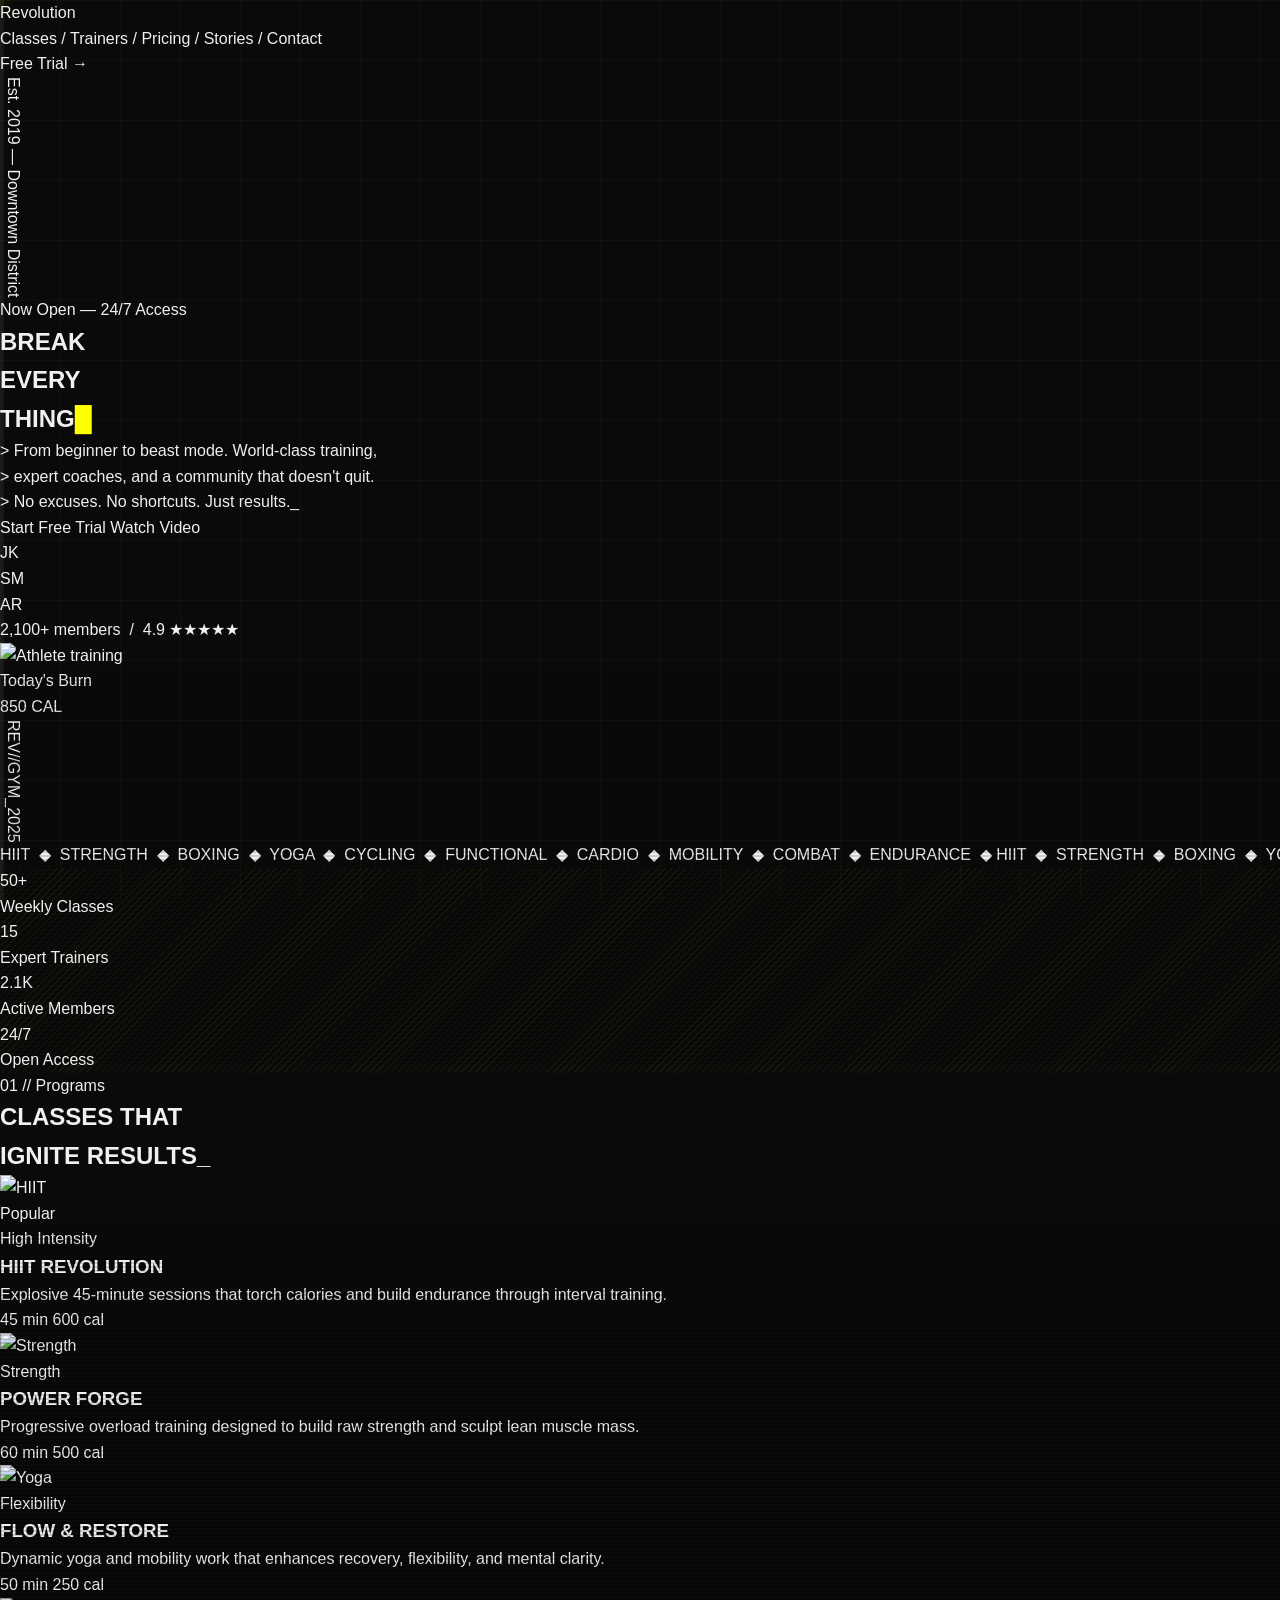
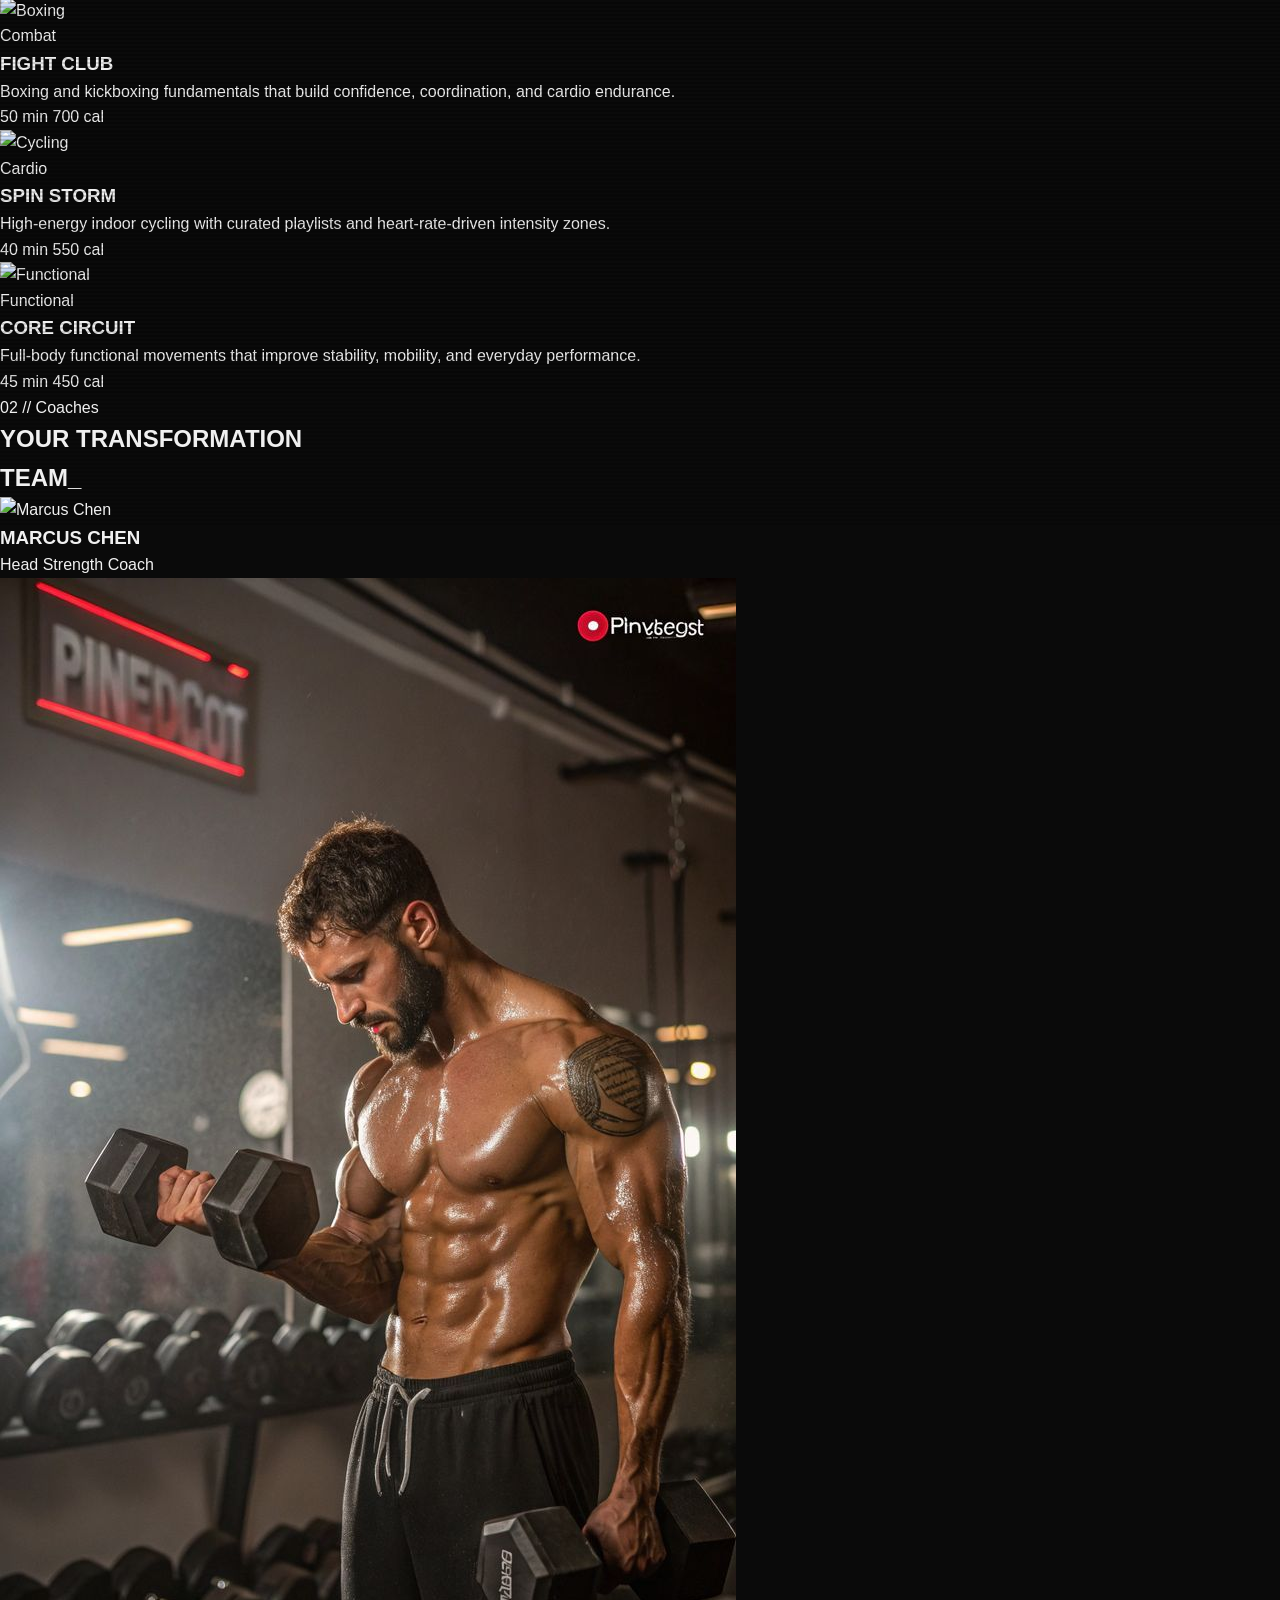
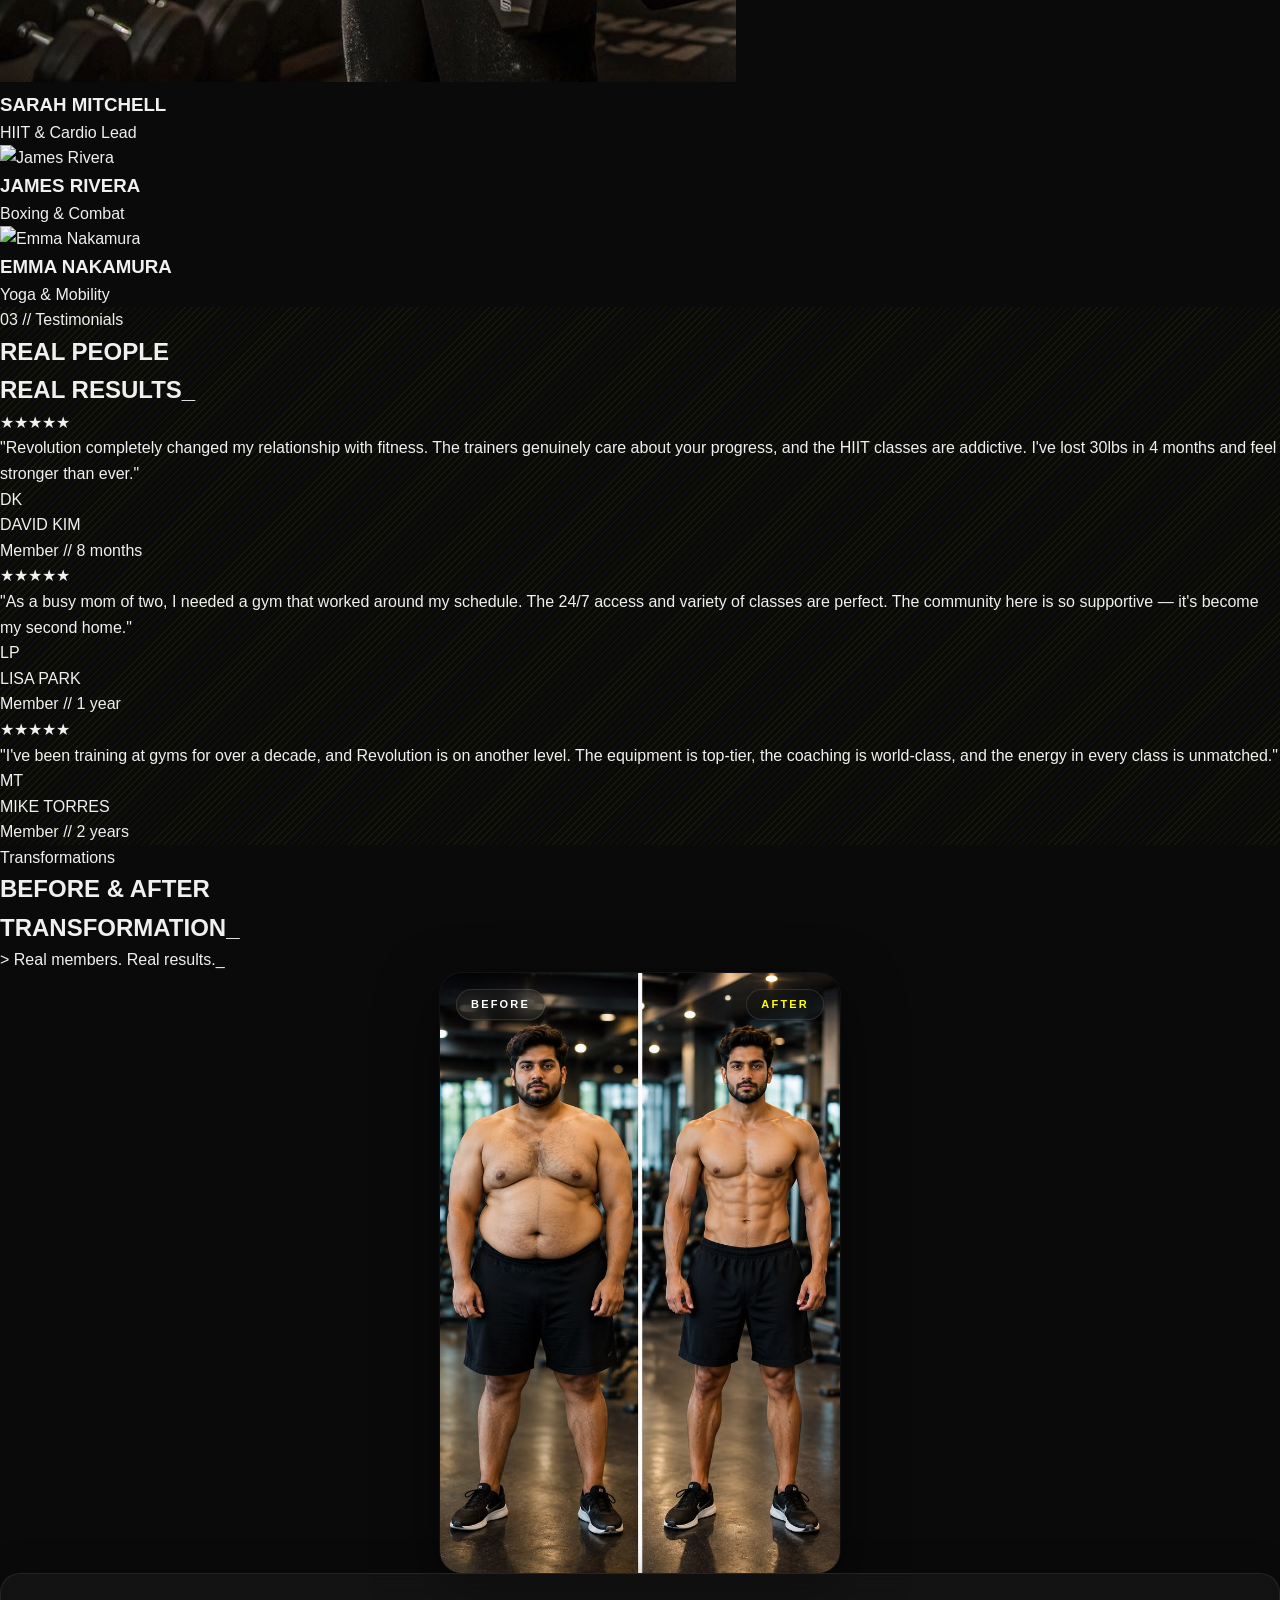
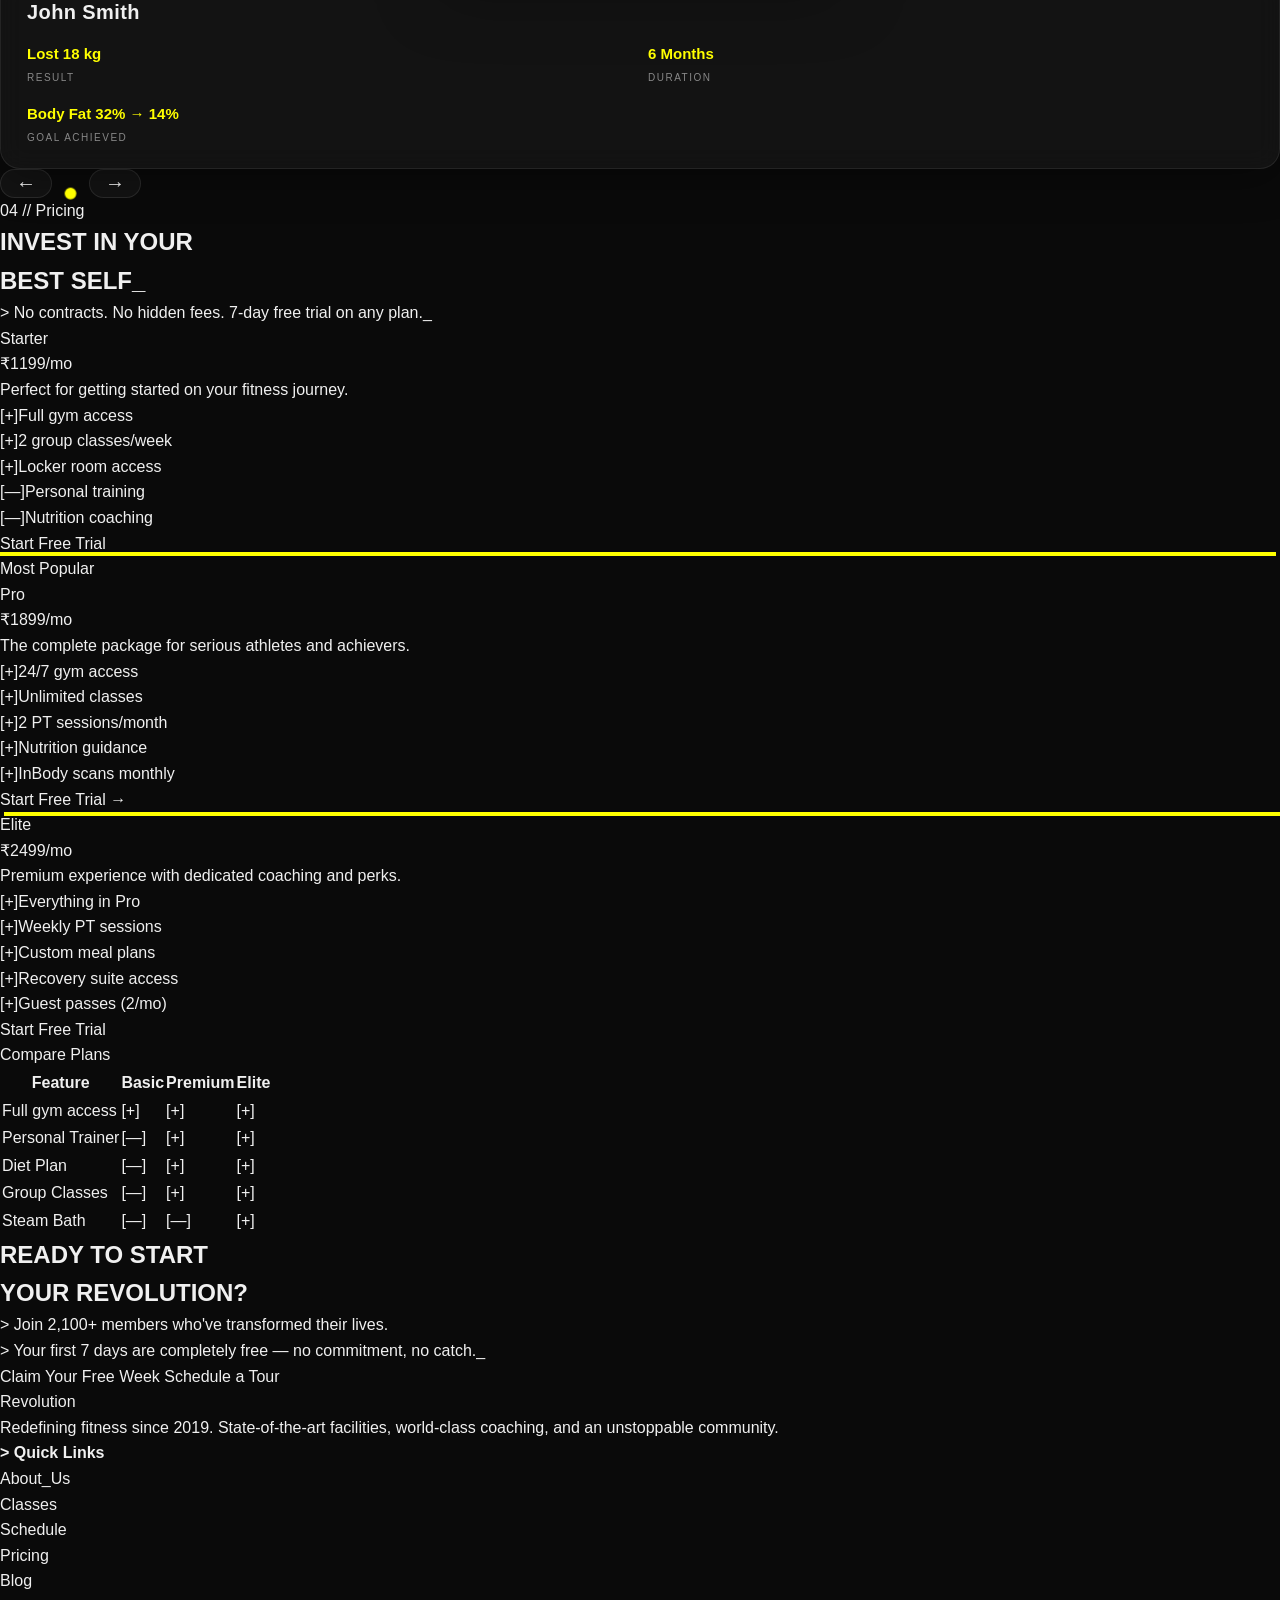
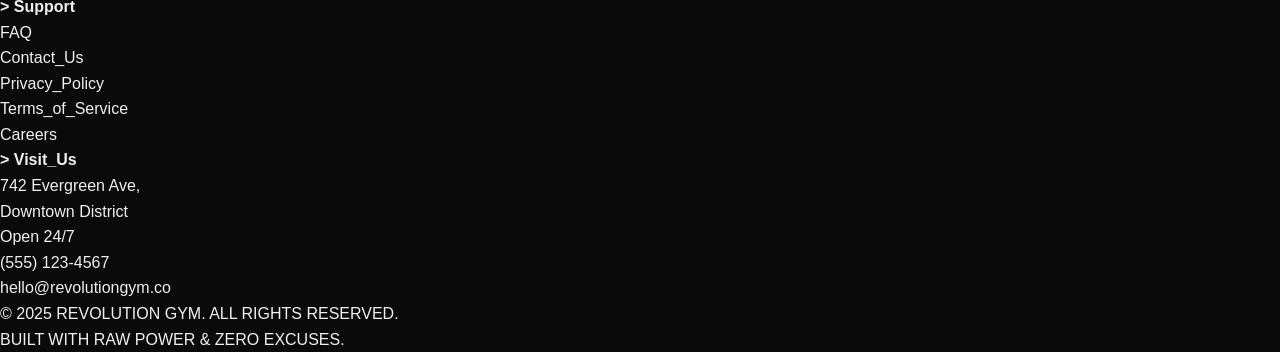
==== commit 059b71fa: ":)" ====
--- a/index.html
+++ b/index.html
@@ -69,8 +69,6 @@
               class="px-4 py-2 text-xs tracking-[0.15em] uppercase text-greyHard hover:text-volt transition-colors duration-0">Contact</a>
           </div>
           <div class="flex items-center gap-4 anim-reveal delay-3 relative z-10">
-            <a href="#"
-              class="hidden sm:inline text-xs tracking-[0.15em] uppercase text-greyHard hover:text-hardWhite">Log_in</a>
             <a href="enquiry.html"
               class="px-5 py-2 bg-volt text-pureBlack text-xs font-bold tracking-[0.15em] uppercase brutal-hover border-2 border-volt hover:border-hardWhite">Free
               Trial →</a>
